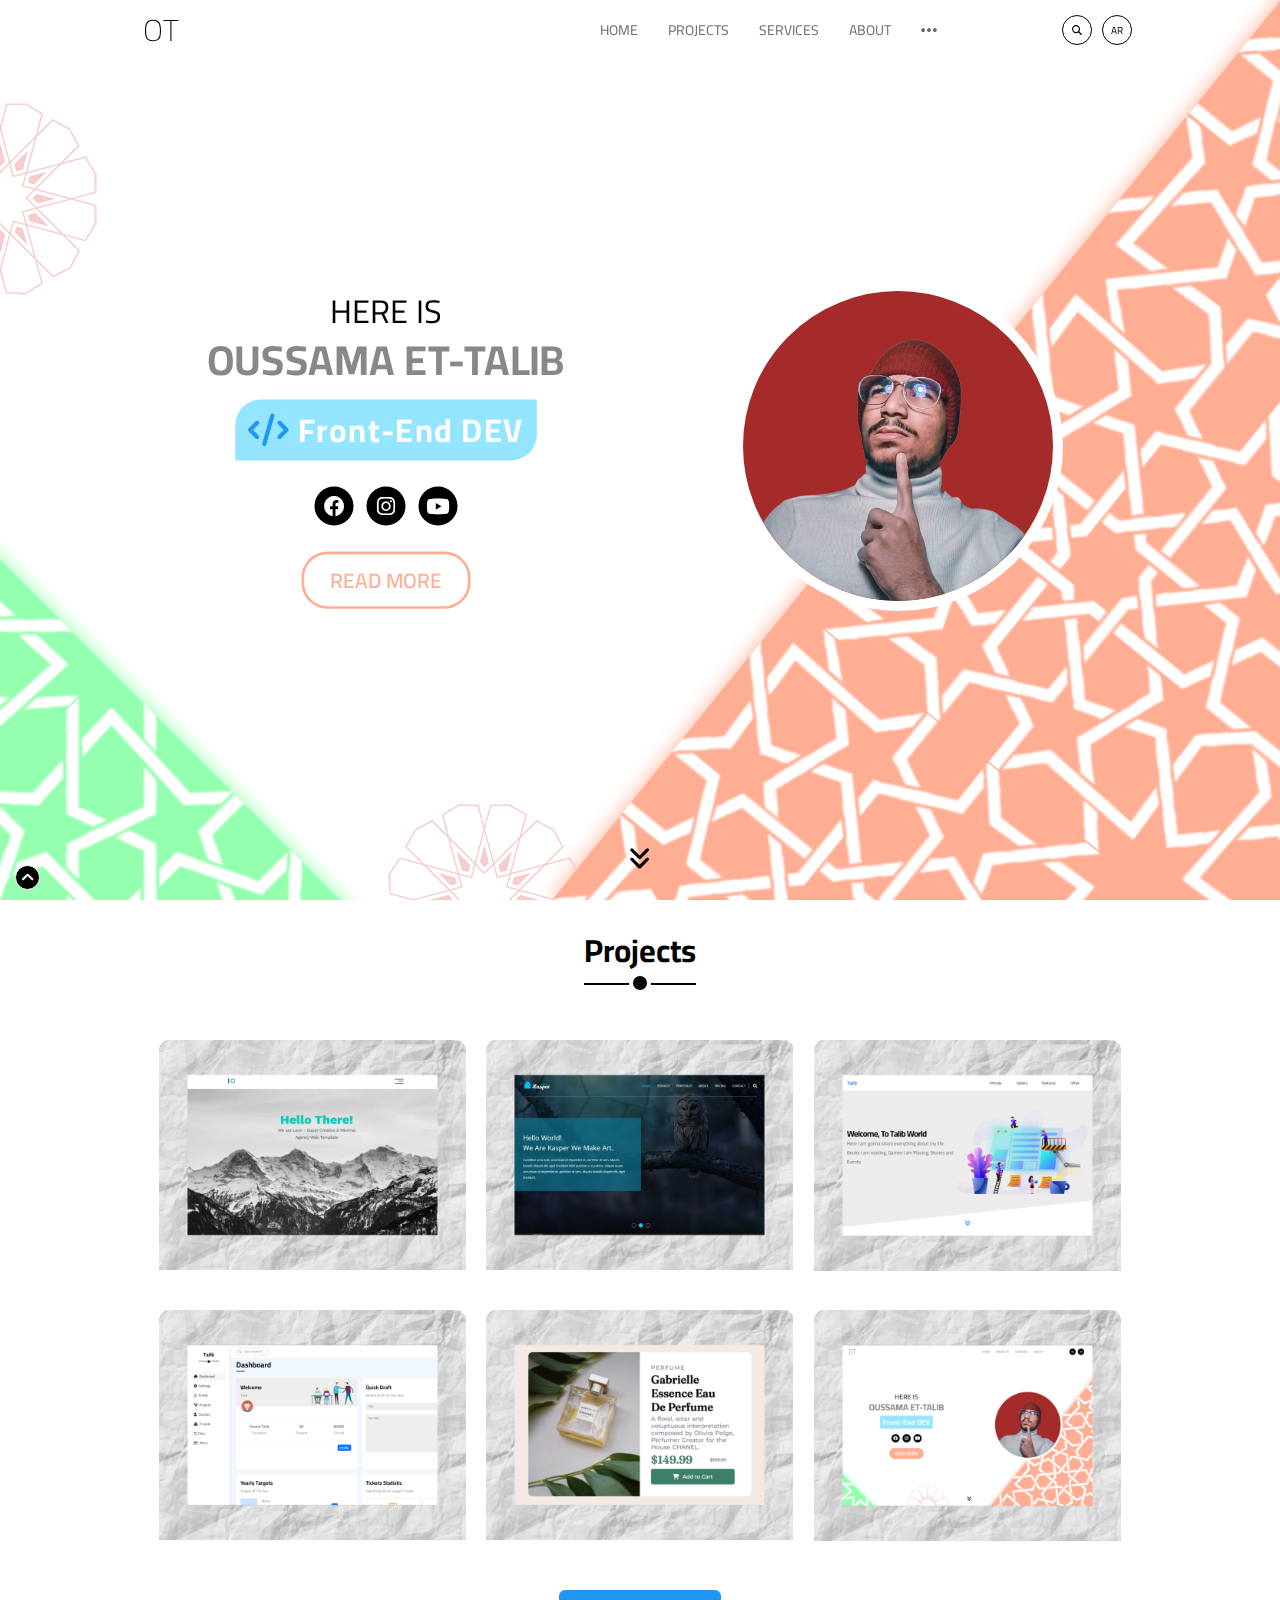
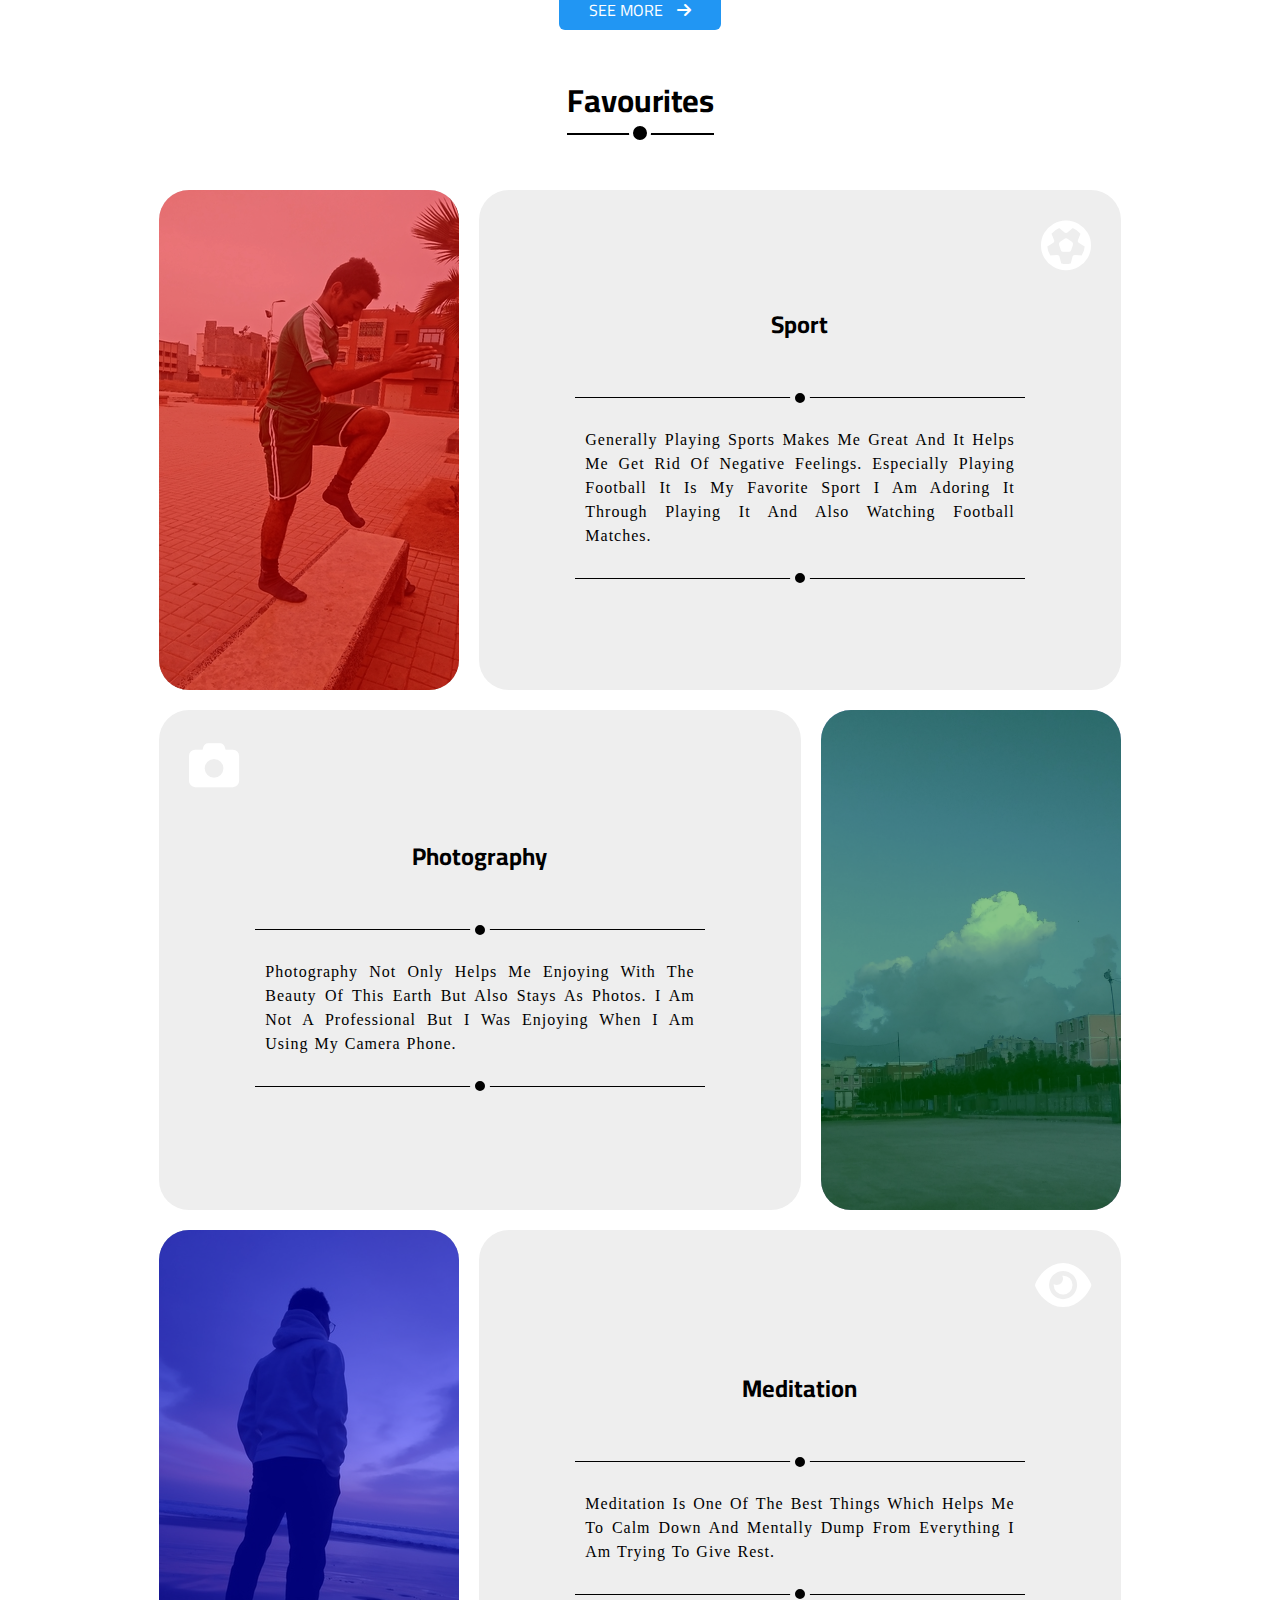
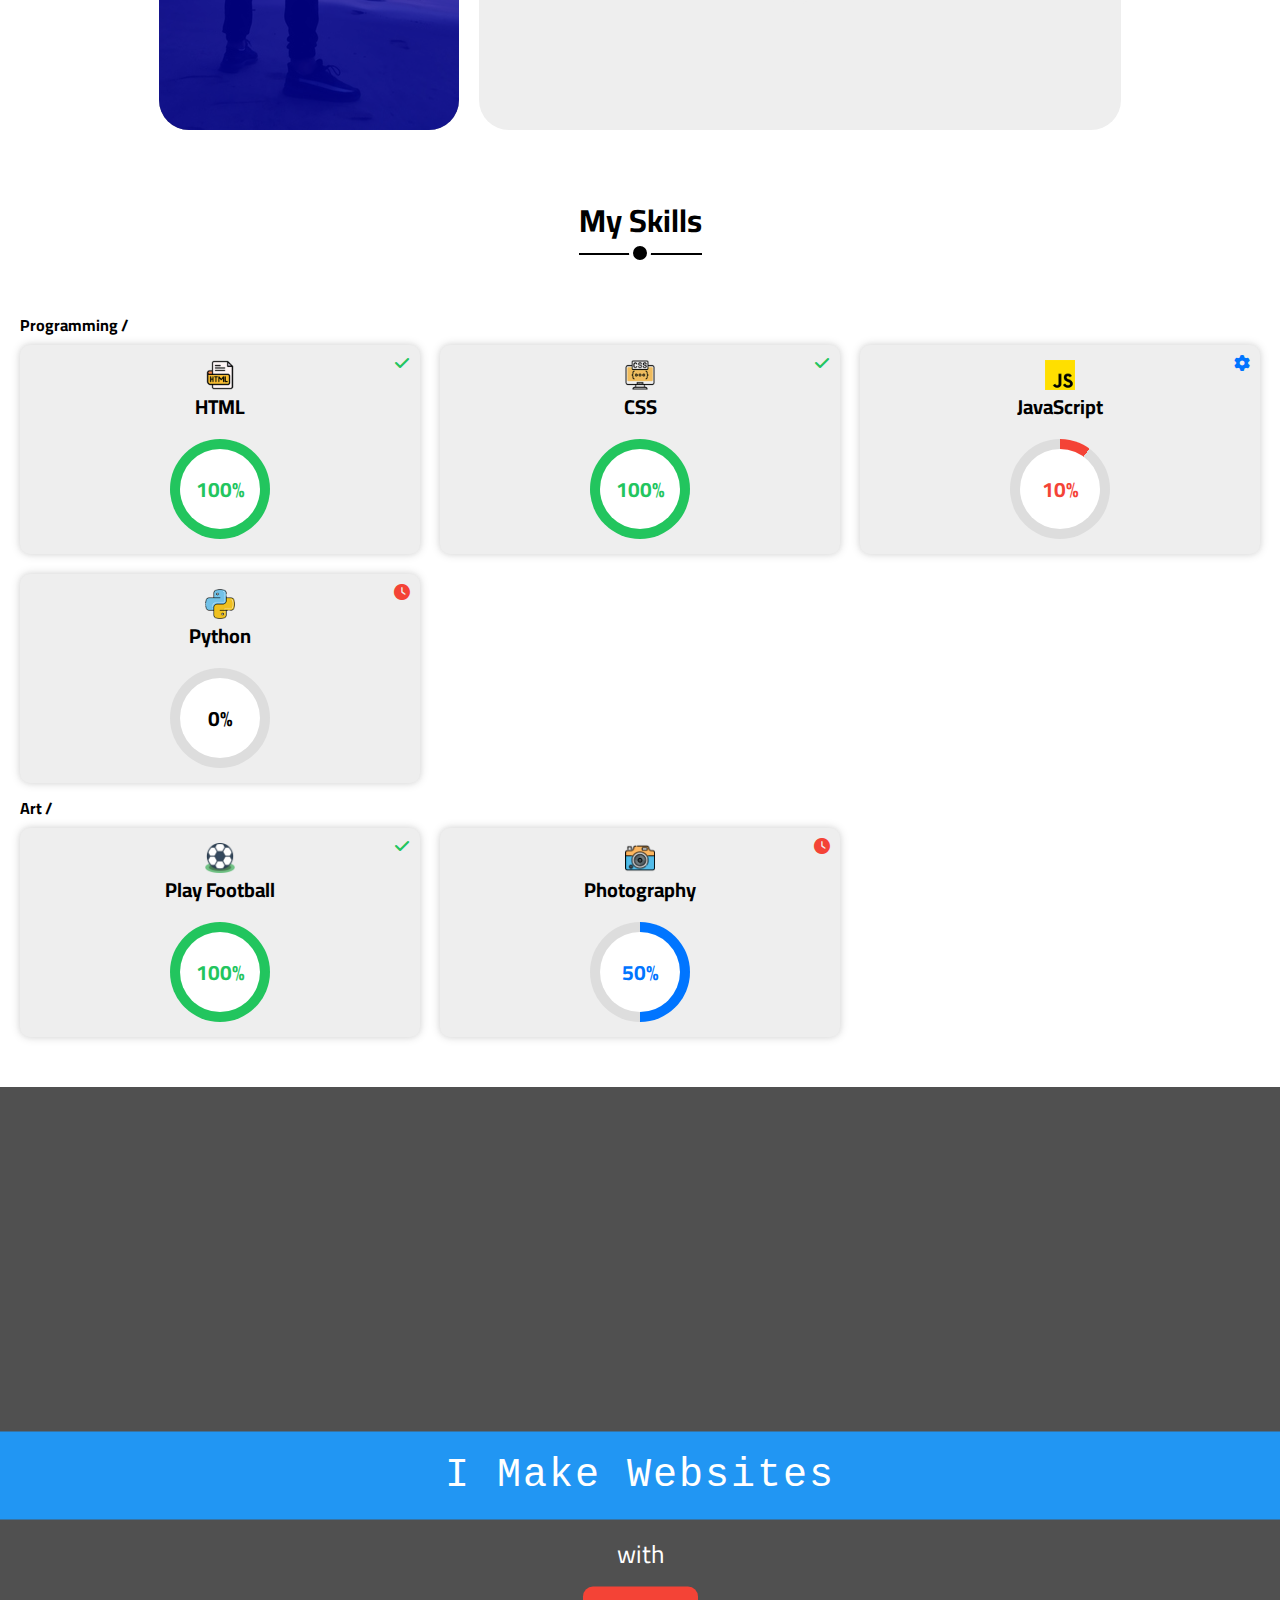
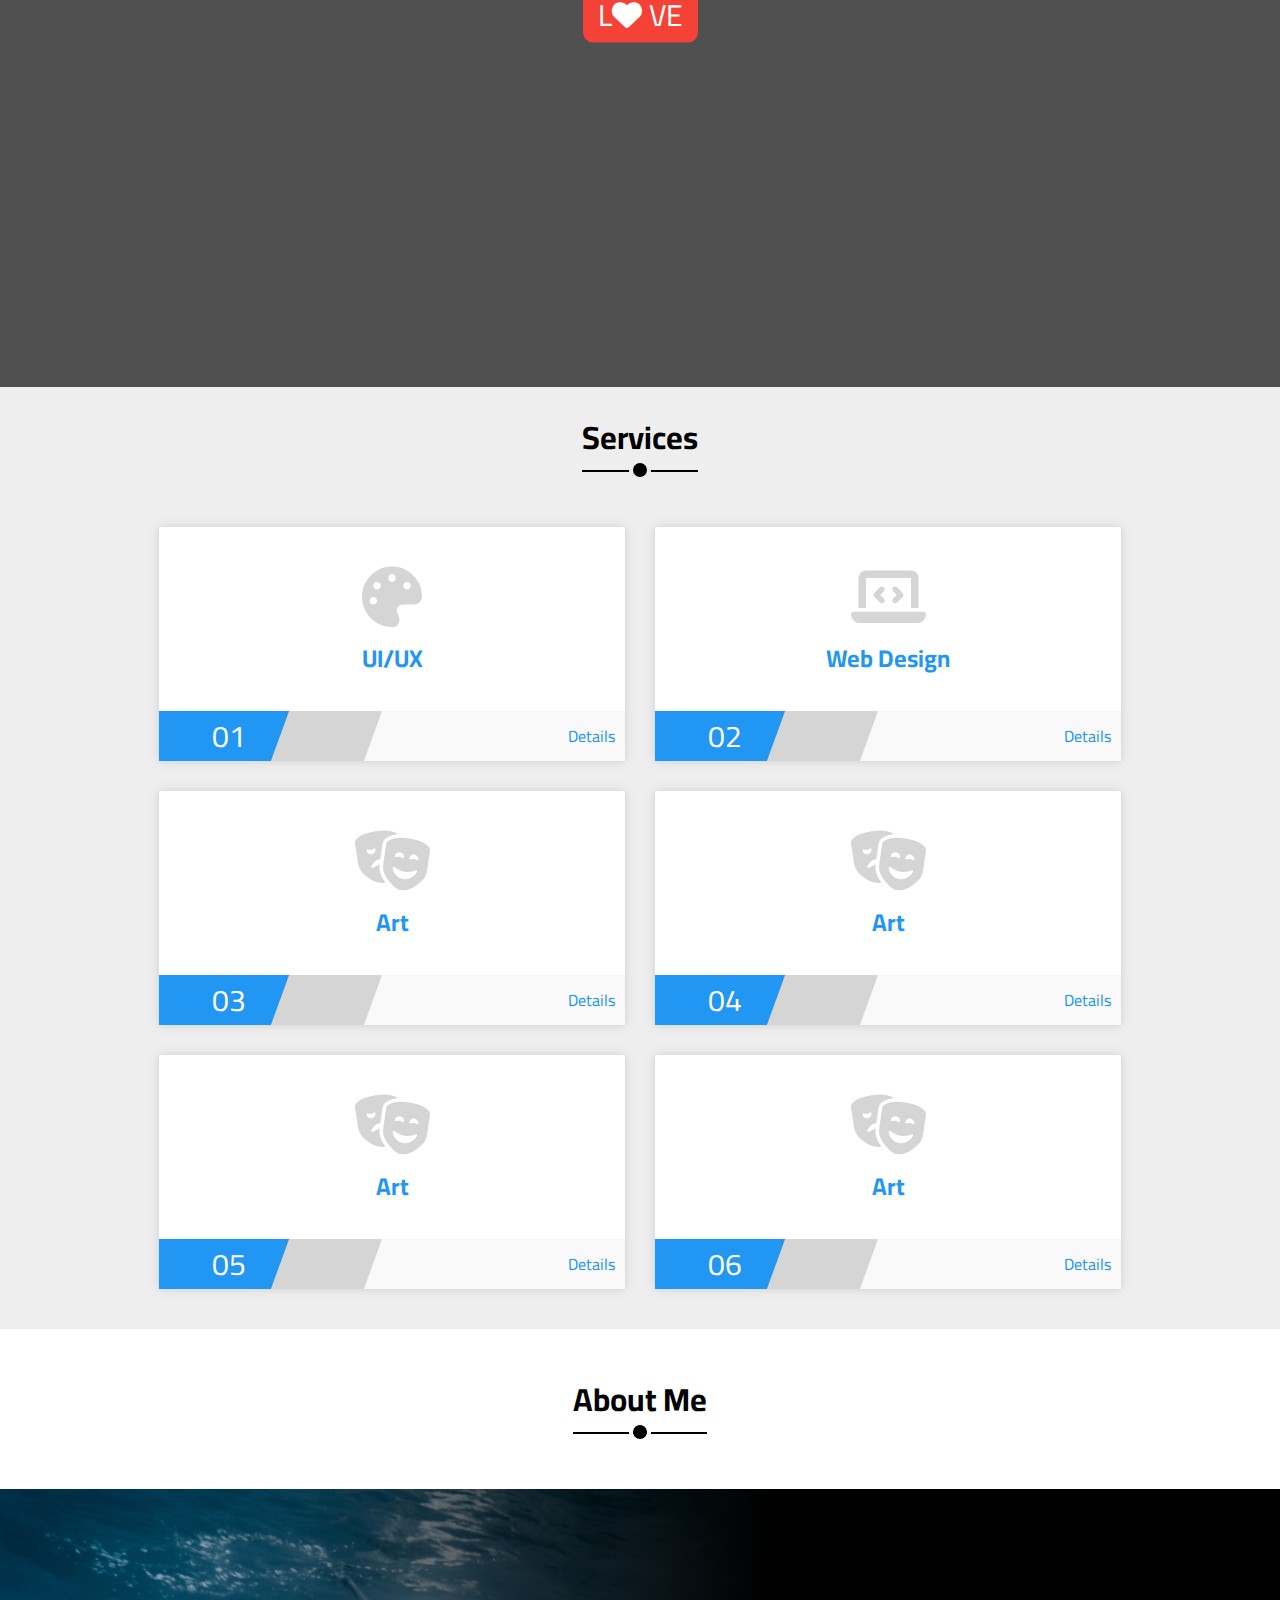
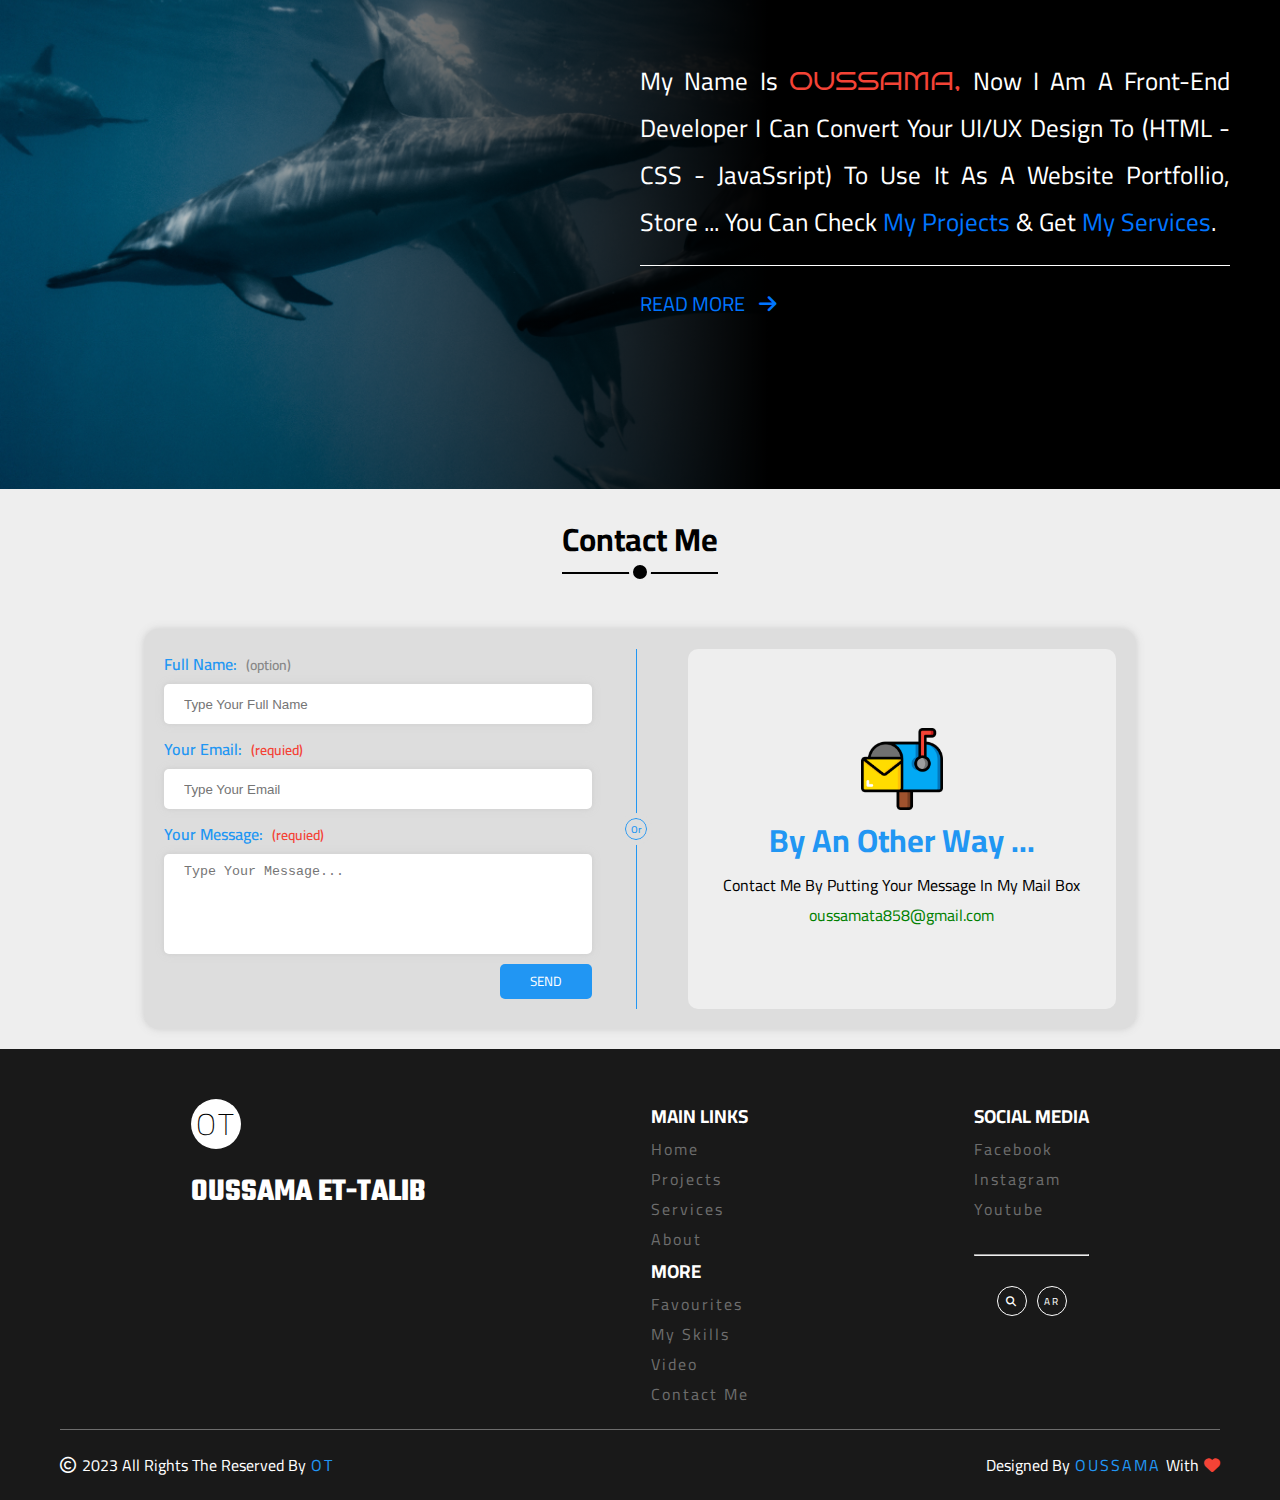
==== index.html @ 93a4e9db "Add files via upload" ====
<!DOCTYPE html>
<html lang="en"
    style="direction: ltr;">

<head>
    <meta charset="UTF-8">
    <meta http-equiv="X-UA-Compatible"
        content="IE=edge">
    <meta name="viewport"
        content="width=device-width, initial-scale=1.0">
    <meta name="description"
        content="OT Is The Official Personnal Website For OUSSAMA ET-TALIB On 
        The Web Which Have All Of Imformation About OUSSAMA, His Projects, 
        Services, Skills, And His life and bussiness Experience.">
    <link rel="shortcut icon"
        href="./IMGS/ot-favicon.png"
        type="image /x-icon">
    <!-- GOOGLE FONT -->
    <link rel="preconnect"
        href="https://fonts.googleapis.com">
    <link rel="preconnect"
        href="https://fonts.gstatic.com"
        crossorigin>
    <link
        href="https://fonts.googleapis.com/css2?family=Cairo:wght@200;300;400;500;600;700;800;900;1000&family=Open+Sans:ital,wght@0,300;0,400;0,500;0,600;0,700;0,800;1,300;1,400;1,500;1,600;1,700;1,800&display=swap"
        rel="stylesheet">
    <!-- FONT AWESOME -->
    <link rel="stylesheet"
        href="CSS/all.min.css">
    <!-- CSS FILES -->
    <link rel="stylesheet"
        href="CSS/style.css">
    <link rel="stylesheet"
        href="CSS/fw.css">
    <title>OT</title>
</head>

<body class="both eng">
    <form class="search-page">
        <i id="cancle-btn" class="fa-solid fa-xmark p-abs"></i>
        <input type="text" id="search-page" placeholder="Search...">
        <button>
            <i class="fa-solid fa-search"></i>
        </button>
    </form>
    <header class="p-abs">
        <div class="container flex-center p-rel"
            id="goup">
            <a class="logo"
                href="./index.html">ot</a>
            <nav class="flex-center">
                <div class="nav-icon flex-center">
                    <i class="fa-solid fa-navicon"></i>
                </div>
                <ul class="mainUl flex-center main-transition">
                    <li><a href="#">home</a></li>
                    <li><a href="#projects">projects</a></li>
                    <li><a href="#services">services</a></li>
                    <li><a href="#about">about</a></li>
                    <li><a class="mega-menu-parent"
                            href="#"><i class="fa-solid fa-ellipsis fs-18"></i></a>
                        <div class="mega-menu p-abs">
                            <!-- <h2 class="full-w txt-center text-capa">more links</h2> -->
                            <img src="./IMGS/mega-menu-img.png"
                                alt="mega-menu-img">
                            <ul class="mega-menu-links">
                                <div class="links-column">
                                    <li><a href="#favourites">
                                            <i class="fa-solid fa-star fs-18 mr-10"></i>
                                            favourites
                                        </a>
                                    </li>
                                    <li><a href="#skills">
                                            <i class="fa-solid fa-circle-check fs-18 mr-10"></i>
                                            my skills
                                        </a>
                                    </li>
                                    <li><a href="#video">
                                            <i class="fa-solid fa-video fs-18 mr-10"></i>
                                            video
                                        </a>
                                    </li>
                                    <li><a href="#contact">
                                            <i class="fa-solid fa-envelope fs-18 mr-10"></i>
                                            contact me
                                        </a>
                                    </li>
                                    <li><a href="#footer">
                                            <i class="fa-solid fa-circle-arrow-down fs-18 mr-10"></i>
                                            Footer
                                        </a>
                                    </li>
                                </div>
                                <!-- <div class="links-column">
                                    <li><a href="#favourites">
                                        <i class="fa-solid fa-star fs-18 mr-10"></i>
                                        favourites
                                    </a>
                                </li>
                                <li><a href="#favourites">
                                        <i class="fa-solid fa-star fs-18 mr-10"></i>
                                        favourites
                                    </a>
                                </li>
                                <li><a href="#favourites">
                                        <i class="fa-solid fa-star fs-18 mr-10"></i>
                                        favourites
                                    </a>
                                </li>
                                <li><a href="#favourites">
                                        <i class="fa-solid fa-star fs-18 mr-10"></i>
                                        favourites
                                    </a>
                                </li>
                                <li><a href="#favourites">
                                        <i class="fa-solid fa-star fs-18 mr-10"></i>
                                        favourites
                                    </a>
                                </li>
                                </div> -->
                            </ul>
                        </div>
                    </li>
                </ul>
            </nav>
            <div class="header-btns p-abs d-flex">
                <a class="search-bar flex-center fs-10 br-circle"
                    title="Go to search bar">
                    <div class="i fa-solid fa-search"></div>
                </a>
                <a class="lang-change flex-center fs-10 br-circle"
                    href="./index-ar.html"
                    title="Translate To Arabic">ar</a>
            </div>
        </div>
    </header>
    <div class="landing-page">
        <img class="landing-bg1 p-abs"
            src="./IMGS/moroccan shape.png"
            alt="">
        <img class="landing-bg2 p-abs"
            src="./IMGS/moroccan shape.png"
            alt="">
        <img class="landing-bg3 p-abs"
            src="./IMGS/moroccan shape.png"
            alt="">
        <div class="simple-info flex-center">
            <div class="simple-intro txt-center">
                <div class="name mb-10">
                    <span>here is</span>
                    <h1>oussama et-talib</h1>
                </div>
                <div class="domain mb-20 fw-700">
                    <i class="fa-solid fa-code main-c"></i>
                    front-end DEV
                </div>
                <div class="social-links mb-20">
                    <a href="https://www.facebook.com/profile.php?id=100010035220125"
                        target="_blank">
                        <i class="fa-brands fa-facebook"></i>
                    </a>
                    <a href="https://www.instagram.com/oussama_talib.8/"
                        target="_blank">
                        <i class="fa-brands fa-instagram"></i>
                    </a>
                    <a href="https://www.youtube.com/@game.over8"
                        target="_blank">
                        <i class="fa-brands fa-youtube"></i>
                    </a>
                </div>
                <a class="more"
                    href="aboutMe.html"
                    title="Click This To Know More About OUSSAMA ">read more</a>
            </div>
            <div class="simple-img ">
                <img class="me"
                    src="./IMGS/me2.png"
                    alt="">
            </div>
        </div>
        <a href="#projects"
            class="menu-angles"
            title="Down">
            <i class="fa-solid fa-angles-down p-abs"></i>
        </a>

    </div>
    <main class="p-rel bg-white">
        <section class="projects p-20"
            id="projects">
            <div class="container">
                <h1 class="sec-title">projects</h1>
                <div class="projects-holder">
                    <div class="project"
                        style="background-image: url(./IMGS/leon-pre.png);">
                        <div class="project-title p-abs c-white ">
                            <h1>project one</h1>
                            <h2>leon</h2>
                        </div>
                        <div class="project-btns">
                            <a class="info btn-shape bg-green"
                                href="">info</a>
                            <a class="preview btn-shape bg-blue"
                                href="https://easy-c.github.io/Template-01-leon/"
                                target="_blank">preview</a>
                        </div>
                    </div>
                    <div class="project"
                        style="background-image: url(./IMGS/kasper-pre.png);">
                        <div class="project-title p-abs c-white">
                            <h1>project two</h1>
                            <h2>kasper</h2>
                        </div>
                        <div class="project-btns">
                            <a class="info btn-shape bg-green"
                                href="">info</a>
                            <a class="preview btn-shape bg-blue"
                                href="https://easy-c.github.io/Template-02-Kaspr/"
                                target="_blank">preview</a>
                        </div>
                    </div>
                    <div class="project "
                        style="background-image: url(./IMGS/talib-pre.png);">
                        <div class="project-title p-abs c-white">
                            <h1>project three</h1>
                            <h2>talib</h2>
                        </div>
                        <div class="project-btns">
                            <a class="info btn-shape bg-green"
                                href="">info</a>
                            <a class="preview btn-shape bg-blue"
                                href="https://easy-c.github.io/Template-03-Elzero/"
                                target="_blank">preview</a>
                        </div>
                    </div>
                    <div class="project "
                        style="background-image: url(./IMGS/dash-pre.png);">
                        <div class="project-title p-abs c-white">
                            <h1>project four</h1>
                            <h2>dashboard</h2>
                        </div>
                        <div class="project-btns">
                            <a class="info btn-shape bg-green"
                                href="">info</a>
                            <a class="preview btn-shape bg-blue"
                                href="https://easy-c.github.io/Template-04-Dashboard/"
                                target="_blank">preview</a>
                        </div>
                    </div>
                    <div class="project "
                        style="background-image: url(./IMGS/product-pre.png);">
                        <div class="project-title p-abs c-white">
                            <h1>project five</h1>
                            <h2>product preview</h2>
                        </div>
                        <div class="project-btns">
                            <a class="info btn-shape bg-green"
                                href="">info</a>
                            <a class="preview btn-shape bg-blue"
                                href="https://easy-c.github.io/Product-Preview-Challenge/"
                                target="_blank">preview</a>
                        </div>
                    </div>
                    <div class="project"
                        style="background-image: url(./IMGS/ot-pre.png);">
                        <div class="project-title p-abs c-white">
                            <h1>project six</h1>
                            <h2>ot</h2>
                        </div>
                        <div class="project-btns">
                            <a class="info btn-shape bg-green"
                                href="">info</a>
                            <a class="preview btn-shape bg-blue"
                                href="https://easy-c.github.io/OT/"
                                target="_blank">preview</a>
                        </div>
                    </div>
                </div>
                <a class="projects-more-btn btn-shape w-fit mr-auto ml-auto d-block "
                    href="project-page.html"
                    title="Click This To See More Projects">see
                    more
                    <i class="fa-solid fa-arrow-right ml-10"></i>
                </a>
            </div>
        </section>
        <section class="hobbies p-20"
            id="favourites">
            <div class="container">
                <h1 class="sec-title">favourites</h1>
                <div class="hobbies-holder">
                    <div class="hobby sport">
                        <div class="img-holder">
                            <img src="./IMGS/me-doing-sport.jpg"
                                alt="">
                        </div>
                        <div class="text">
                            <i class="fa-solid fa-soccer-ball p-abs"></i>
                            <div class="holder">
                                <h2>sport</h2>
                                <p>generally playing sports makes me great and it helps me get rid of negative feelings.
                                    especially playing football it is my favorite sport I am adoring it through playing
                                    it and also watching football matches.</p>
                            </div>
                        </div>
                    </div>
                    <div class="hobby photography">
                        <div class="img-holder">
                            <img src="./IMGS/photo-clouds-300-500.png"
                                alt="">
                        </div>
                        <div class="text">
                            <i class="fa-solid fa-camera-alt p-abs"></i>
                            <div class="holder">
                                <h2>photography</h2>
                                <p>photography not only helps me enjoying with the beauty of this earth but also stays
                                    as photos. I am not a professional but I was enjoying when I am using my camera
                                    phone.</p>
                            </div>
                        </div>
                    </div>
                    <div class="hobby meditation">
                        <div class="img-holder">
                            <img src="./IMGS/my-pic-3.jpg"
                                alt="">
                        </div>
                        <div class="text">
                            <i class="fa-solid fa-eye p-abs"></i>
                            <div class="holder">
                                <h2>meditation</h2>
                                <p>meditation is one of the best things which helps me to calm down and mentally dump
                                    from everything I am trying to give rest.</p>
                            </div>
                        </div>
                    </div>
                </div>
            </div>
        </section>
        <section class="skills p-20"
            id="skills">
            <h1 class="sec-title">my skills</h1>
            <label for="programming">programming /</label>
            <div class="cards programming"
                id="programming">
                <div class="card">
                    <i class="fa-solid fa-check  p-abs c-green"></i>
                    <h2 class="w-fit ml-auto mr-auto">
                        <!-- <i class="fa-brands fa-html5 c-orange"></i> -->
                        <img src="./IMGS/html.png"
                            alt="">
                        <br> HTML
                    </h2>
                    <div class="circular-bar html-progress flex-center">
                        <span class="flex-center">100%</span>
                    </div>

                </div>
                <div class="card">
                    <i class="fa-solid fa-check  p-abs c-green"></i>
                    <h2 class="w-fit ml-auto mr-auto">
                        <!-- <i class="fa-brands fa-css3 c-blue"></i> -->
                        <img src="./IMGS/css.png"
                            alt="">
                        <br> CSS
                    </h2>
                    <div class="circular-bar css-progress flex-center">
                        <span class="flex-center">100%</span>
                    </div>

                </div>
                <div class="card">
                    <i class="fa-solid fa-gear fa-spin p-abs c-blue"></i>
                    <h2 class="w-fit ml-auto mr-auto">
                        <!-- <i class="fa-brands fa-square-js"></i>  -->
                        <img src="./IMGS/javascript.png"
                            alt="">
                        <br> JavaScript
                    </h2>
                    <div class="circular-bar js-progress flex-center">
                        <span class="flex-center">10%</span>
                    </div>

                </div>
                <div class="card">
                    <i class="fa-solid fa-clock p-abs c-red"></i>
                    <h2 class="w-fit ml-auto mr-auto txt-center">
                        <!-- <i class="fa-brands fa-python"></i> -->
                        <img src="./IMGS/python.png"
                            alt="">
                        <br> Python
                    </h2>
                    <div class="circular-bar python-progress flex-center">
                        <span class="flex-center">0%</span>
                    </div>

                </div>
            </div>
            <label for="art">art /</label>
            <div class="cards art"
                id="art">
                <div class="card">
                    <i class="fa-solid fa-check  p-abs c-green"></i>
                    <h2 class="w-fit ml-auto mr-auto">
                        <!-- <i class="fa-regular fa-futbol"></i> -->
                        <img src="./IMGS/football.png"
                            alt="">
                        <br>
                        Play Football
                    </h2>
                    <div class="circular-bar football-progress flex-center">
                        <span class="flex-center">100%</span>
                    </div>
                </div>
                <div class="card">
                    <i class="fa-solid fa-clock  p-abs c-red"></i>
                    <h2 class="w-fit ml-auto mr-auto">
                        <!-- <i class="fa-solid fa-camera"></i> -->
                        <img src="./IMGS/photography.png"
                            alt="">
                        <br>
                        Photography
                    </h2>
                    <div class="circular-bar photography-progress flex-center">
                        <span class="flex-center">50%</span>
                    </div>
                </div>
            </div>
        </section>
        <section class="video p-rel mt-20"
            id="video">
            <video autoplay
                muted
                loop
                x2>
                <source src="./VIDS/awesome-video.mp4"
                    type="video/mp4">
            </video>
            <div class="content p-abs">
                <p>i make websites </p>
                <span class="fs-25 d-block mb-10 mt-10">with</span>
                <span class="fs-30">
                    l<i class="fa-solid fa-heart"></i>
                    ve</span>
            </div>
        </section>
        <section class="services p-20 bg-eee"
            id="services">
            <h1 class="sec-title">services</h1>
            <div class="container">
                <div class="services-holder mb-20 ">
                    <div class="service-wedget bg-white">
                        <div class="m-40">
                            <i class="fa-solid fa-palette"></i>
                            <h2>UI/UX</h2>
                        </div>
                        <a class="ser-details"
                            href="">Details</a>
                    </div>
                    <div class="service-wedget bg-white">
                        <div class="m-40">
                            <i class="fa-solid fa-laptop-code"></i>
                            <h2>web design</h2>
                        </div>
                        <a class="ser-details"
                            href="">Details</a>
                    </div>
                    <div class="service-wedget bg-white">
                        <div class="m-40">
                            <i class="fa-solid fa-masks-theater"></i>
                            <h2>art</h2>
                        </div>
                        <a class="ser-details"
                            href="">Details</a>
                    </div>
                    <div class="service-wedget bg-white">
                        <div class="m-40">
                            <i class="fa-solid fa-masks-theater"></i>
                            <h2>art</h2>
                        </div>
                        <a class="ser-details"
                            href="">Details</a>
                    </div>
                    <div class="service-wedget bg-white">
                        <div class="m-40">
                            <i class="fa-solid fa-masks-theater"></i>
                            <h2>art</h2>
                        </div>
                        <a class="ser-details"
                            href="">Details</a>
                    </div>
                    <div class="service-wedget bg-white">
                        <div class="m-40">
                            <i class="fa-solid fa-masks-theater"></i>
                            <h2>art</h2>
                        </div>
                        <a class="ser-details"
                            href="">Details</a>
                    </div>
                </div>
            </div>
        </section>
        <section class="about pt-20 pt-40"
            id="about">
            <h1 class="sec-title">about me</h1>
            <div class="about-bg">
                <div class="content">
                    <!-- <img src="./IMGS/about-information.png" class="w-10 ml-auto mr-auto d-block"> -->
                    <p class="mb-10">
                        My name is <span class="c-red ff-BrunoAceSC">OUSSAMA,</span> Now I am a Front-End
                        Developer
                        I can convert your UI/UX design to (HTML - CSS - JavaSsript) to use it as a website
                        Portfollio, store ... You can check <a class="c-blue"
                            href="#projects">My projects</a>
                        & get <a class="c-blue"
                            href="#services">My services</a>.
                    </p>
                    <br>
                    <a class="about-btn c-blue"
                        href="./about-page">
                        read more
                        <i class="fa-solid fa-arrow-right ml-10"></i>
                    </a>
                </div>
            </div>
        </section>
        <section class="contact p-20 bg-eee"
            id="contact">
            <h1 class="sec-title">contact me</h1>
            <div class="container bg-ddd p-20">
                <form class="contact-area "
                    id="contact-area"
                    action="">
                    <label for="contact-area">Full Name: <span class="c-888 fs-14 ml-5">(option)</span> </label>
                    <input type="text"
                        placeholder="Type Your Full Name">
                    <label for="contact-area">Your Email: <span class="c-red fs-14 ml-5">(requied)</span></label>
                    <input type="email"
                        placeholder="Type Your Email">
                    <label for="contact-area">Your Message: <span class="c-red fs-14 ml-5">(requied)</span></label>
                    <textarea name="contact-area"
                        placeholder="Type Your Message..."></textarea>
                    <button>send</button>
                </form>
                <div class="orContact bg-eee w-40 p-10 text-capa">
                    <img class="w-20"
                        src="./IMGS/mail-box.png"
                        alt="">
                    <h1>by an other way ...</h1>
                    <p>Contact me by putting your message in my mail box </p>
                    <a class="contactMail text-lower"
                        href="https://bit.ly/44FgIKK"
                        target="_blank">oussamata858@gmail.com</a>
                </div>
            </div>
        </section>
        <a href="#goup"
            class="goUp">
            <i class="fa-solid fa-angle-up mr-10"></i>
            <span>go to top</span>
        </a>
    </main>
    <footer class="p-rel"
        id="footer">
        <div class="container">
            <div class="footer-start">
                <a class="logo flex-center"
                    href="./index.html">ot</a>
                <h1 class="ff-Teko">oussama et-talib</h1>
            </div>
            <div class="footer-links">
                <div class="main-links">
                    <h3 class="footer-items-title">main links</h3>
                    <a href="#">home</a>
                    <a href="#projects">projects</a>
                    <a href="#services">services</a>
                    <a href="#about">about</a>
                </div>
                <div class="more-links">
                    <h3 class="footer-items-title">more</h3>
                    <a href="#favourites">favourites</a>
                    <a href="#skills">my skills</a>
                    <a href="#video">video</a>
                    <a href="#contact">contact me</a>
                </div>
            </div>
            <div class="footer-media">
                <div class="footer-media-links">
                    <h3 class="footer-items-title">social media</h3>
                    <a href="https://www.facebook.com/profile.php?id=100010035220125"
                        target="_blank">facebook</a>
                    <a href="https://www.instagram.com/oussama_talib.8/"
                        target="_blank">instagram</a>
                    <a href="https://www.youtube.com/@game.over8"
                        target="_blank">youtube</a>
                </div>
                <br>
                <hr>
                <br>
                <div class="footer-btns flex-center">
                    <a class="search-bar flex-center fs-10 br-circle"
                        title="Go to search bar">
                        <div class="i fa-solid fa-search"></div>
                    </a>
                    <a class="lang-change flex-center fs-10 br-circle"
                        href="./index-ar.html"
                        title="Translate To Arabic">ar</a>
                </div>
            </div>
        </div>
        <div class="copyright flex-between">
            <p class="c-white text-capa flex-center"> <i class="fa-regular fa-copyright mr-5"></i> 2023 all rights the
                reserved by <a class="main-c text-upper w-fit ml-5 mr-5"
                    href="#">OT</a></p>
            <p class="flex-center c-white text-capa">designed by <a class="main-c text-upper w-fit ml-5 mr-5"
                    href="https://www.instagram.com/oussama_talib.8/"
                    target="_blank">oussama</a> with <i class="fa-solid fa-heart ml-5 c-red"></i></p>
        </div>
    </footer>
    <script src="./master.js"></script>
</body>

</html>
---- CSS/style.css ----
/* variables */
:root {
  --main-color: #2196f3;
  --main-alt-color: #01070c;
  --color-first-blue: #94e5ff;
  --secondly1-color: #94ffae;
  --secondly1-a-color: #94ffafa1;
  --secondly2-color: #ffae94;
  --secondly2-alt-color: #fa9978;
  --secondly2-a-color: #ffaf94a8;
  --secondly3-color: #ff94e5;
  --p-color: #888;
  --eee-color: #eee;
  --ccc-color: #ccc;
  /* BOX SHADOW */
  --main-box-shadow: 0 0 10px #d5d5d5, 0 0 5px rgba(0, 0, 0, 0.07);
}

/* global rules */
* {
  box-sizing: border-box;
  margin: 0;
  padding: 0;
}

html {
  scroll-behavior: smooth;
}

a {
  text-decoration: none;
}

ul {
  list-style: none;
}

input,
textarea {
  outline: none;
  border: none;
  resize: none;
}

::-webkit-scrollbar {
  width: 5px;
}
::-webkit-scrollbar-track {
  background-color: white;
}
::-webkit-scrollbar-thumb {
  background-color: var(--main-color);
  transition: 0.3s ease;
  -webkit-transition: 0.3s ease;
  -moz-transition: 0.3s ease;
  -ms-transition: 0.3s ease;
  -o-transition: 0.3s ease;
}
::-webkit-scrollbar-thumb:hover {
  background-color: var(--main-alt-color);
}

/* component */

body {
  font-family: "Cairo", sans-serif;
}

.container {
  margin-left: auto;
  margin-right: auto;
  padding-left: 15px;
  padding-right: 15px;
}
@media (min-width: 768px) {
  .container {
    width: 80%;
    margin-left: auto;
    margin-right: auto;
    padding-left: 15px;
    padding-right: 15px;
  }
}

/* body (both) */
/* header */
body.both header {
  z-index: 100;
  width: 100%;
  left: 50%;
  transform: translateX(-50%);
  -webkit-transform: translateX(-50%);
  -moz-transform: translateX(-50%);
  -ms-transform: translateX(-50%);
  -o-transform: translateX(-50%);
}
@media (max-width: 767px) {
  body.both header {
    width: 100%;
  }
}
body.both header .container {
  height: 60px;
}
a.logo {
  font-weight: 100;
  color: black;
  text-transform: uppercase;
  font-size: 30px;
}
body.both header .container nav .nav-icon {
  height: 100px;
  width: 50px;
  justify-content: flex-end;
}
@media (min-width: 768px) {
  body.both header .container nav .nav-icon {
    display: none;
  }
}
@media (max-width: 767px) {
  body.both header .container nav ul.mainUl {
    display: none;
  }
}
@media (max-width: 767px) {
  body.both header .container nav .nav-icon:hover + ul.mainUl {
    display: block;
  }
}
@media (max-width: 767px) {
  body.both header .container nav ul.mainUl:hover {
    display: block;
  }
}

body.both header .container nav ul.mainUl a {
  color: #6d6d6d;
  text-transform: uppercase;
  font-size: 14px;
  display: flex;
  align-items: center;
  transition: 0.3s;
  -webkit-transition: 0.3s;
  -moz-transition: 0.3s;
  -ms-transition: 0.3s;
  -o-transition: 0.3s;
}
@media (min-width: 768px) {
  body.both header .container nav ul.mainUl a {
    height: 60px;
  }
}
body.both header .container nav ul.mainUl a:hover {
  color: #000000;
}
@media (max-width: 767px) {
  body.both header .container nav ul.mainUl {
    flex-direction: column;
    position: absolute;
    top: 100%;
    left: 0;
    background: #eee;
    width: 100%;
  }
  body.both header .container nav ul.mainUl li {
    width: 100%;
    border-bottom: 1px solid #ccc;
  }
  body.both header .container nav ul.mainUl a {
    padding: 10px;
    width: 100%;
    display: block;
    text-align: center;
  }
  body.both header .container nav ul.mainUl a > i {
    display: block;
  }
}

body.both header .container .mega-menu {
  display: flex;
  justify-content: space-between;
  background-color: #eee;
  border-bottom: none;
  height: 0;
  padding: 0 20px;
  width: 100%;
  overflow: hidden;
  left: 0;
  top: 100%;
  transition: 0.6s;
  -webkit-transition: 0.6s;
  -moz-transition: 0.6s;
  -ms-transition: 0.6s;
  -o-transition: 0.6s;
  border-radius: 30px;
  -webkit-border-radius: 30px;
  -moz-border-radius: 30px;
  -ms-border-radius: 30px;
  -o-border-radius: 30px;
}
@media (max-width: 768px) {
  body.both header .container .mega-menu {
    border-top-left-radius: 0;
    border-top-right-radius: 0;
    max-height: 300px;
    width: 90%;
    left: 50%;
    transform: translateX(-50%);
    -webkit-transform: translateX(-50%);
    -moz-transform: translateX(-50%);
    -ms-transform: translateX(-50%);
    -o-transform: translateX(-50%);
  }
}
body.both header .container li:hover .mega-menu {
  border-bottom: 2px solid #2196f3;
  height: 370px;
  padding: 20px;
}
@media (max-width: 768px) {
  body.both header .container li:hover .mega-menu {
    min-height: 370px;
    padding: 5px 20px;
  }
}
body.both header .container .mega-menu img {
  display: none;
  max-width: 450px;
  margin: auto;
}
@media (min-width: 992px) {
  body.both header .container .mega-menu img {
    display: block;
  }
}
body.both header .container .mega-menu ul.mega-menu-links {
  flex-basis: 50%;
  display: flex;
  gap: 10px;
}
@media (max-width: 992px) {
  body.both header .container .mega-menu ul.mega-menu-links {
    flex-basis: 100%;
  }
}
body.both header .container .mega-menu ul.mega-menu-links .links-column {
  width: 100%;
}
body.both header .container .mega-menu ul.mega-menu-links li {
  margin-bottom: 5px;
}
body.both header .container .mega-menu ul.mega-menu-links li a {
  color: #888;
  background-color: #8888883f;
  border-radius: 10px;
  width: 100%;
  padding: 20px 10px;
  margin-left: 0;
  margin-right: 0;
  transition: 0.6s;
  -webkit-transition: 0.6s;
  -moz-transition: 0.6s;
  -ms-transition: 0.6s;
  -o-transition: 0.6s;
  border-bottom: 2px solid #888;
  font-weight: 600;
  text-transform: capitalize;
  -webkit-border-radius: 10px;
  -moz-border-radius: 10px;
  -ms-border-radius: 10px;
  -o-border-radius: 10px;
}
@media (max-width: 768px) {
  body.both header .container .mega-menu ul.mega-menu-links li a {
    padding: 8px 0px;
    border-bottom-width: 1px;
  }
}
body.both header .container .mega-menu ul.mega-menu-links li a:hover {
  background-color: #2195f352;
  color: #2196f3;
  border-bottom-color: #2196f3;
}

a.lang-change,
a.search-bar {
  width: 30px;
  height: 30px;
  color: #000000;
  border: 1px solid black;
  text-transform: uppercase;
  transition: 0.3s;
  -webkit-transition: 0.3s;
  -moz-transition: 0.3s;
  -ms-transition: 0.3s;
  -o-transition: 0.3s;
  cursor: pointer;
}
a.lang-change {
  margin-left: 10px;
}
a.lang-change:hover,
a.search-bar:hover {
  color: white;
  background-color: #000000;
}

.search-page {
  display: none;
  justify-content: center;
  align-items: center;
  position: fixed;
  left: 0;
  top: 0;
  width: 100%;
  height: 100vh;
  background-color: rgba(0, 0, 0, 0.781);
  z-index: 9999999;
}
.search-page i#cancle-btn {
  color: white;
  left: 30px;
  top: 30px;
  font-size: 40px;
  transition: .3s ease;
  -webkit-transition: .3s ease;
  -moz-transition: .3s ease;
  -ms-transition: .3s ease;
  -o-transition: .3s ease;
  cursor: pointer;
}
.search-page i#cancle-btn:hover {
  color: #f44336;
}
/* header */
/* landing */
body.both .landing-page {
  position: sticky;
  top: 0;
  width: 100%;
  height: 100vh;
  overflow: hidden;
}
@media (min-width: 768px) {
  body.both .landing-page::before,
  body.both .landing-page::after {
    content: "";
    position: absolute;
    width: 100%;
    height: 100%;
    z-index: -1;
    background-image: url(../IMGS/moroccan\ pattern\ 1.png);
    background-size: contain;
  }
  body.both .landing-page::before {
    background-color: var(--secondly1-color);
    left: -52%;
    top: 80%;
    transform: rotate(-135deg);
    -webkit-transform: rotate(-135deg);
    -moz-transform: rotate(-135deg);
    -ms-transform: rotate(-135deg);
    -o-transform: rotate(-135deg);
    box-shadow: 0 0 20px var(--secondly1-color);
  }
  body.both .landing-page::after {
    background-color: var(--secondly2-color);
    left: 52%;
    top: 26%;
    transform: rotate(129deg);
    box-shadow: 0 0 20px var(--secondly2-color);
  }
}
body.both .landing-page .landing-bg1 {
  left: -100px;
  top: 100px;
}
body.both .landing-page .landing-bg2 {
  left: 30%;
  bottom: -100px;
}
body.both .landing-page .landing-bg3 {
  right: -100px;
  bottom: 100px;
}
@media (min-width: 768px) {
  body.both .landing-page .landing-bg1,
  body.both .landing-page .landing-bg2,
  body.both .landing-page .landing-bg3 {
    z-index: -2;
  }
}
body.both .landing-page .simple-info {
  height: 100vh;
  width: 80%;
  margin: auto;
  justify-content: space-around;
}
@media (max-width: 768px) {
  body.both .landing-page .simple-info {
    justify-content: center;
  }
}
@media (max-width: 991px) {
  body.both .landing-page .simple-info {
    width: 100%;
  }
}
@media (min-width: 767px) {
  body.both .landing-page .simple-info .simple-intro {
    transform: scale(1.3);
    margin: 0 30px;
  }
}
@media (max-width: 768px) {
  body.both .landing-page .simple-info .simple-intro {
    background-color: #f3f3f3ba;
    padding: 20px;
    border-radius: 40px;
    -webkit-border-radius: 40px;
    -moz-border-radius: 40px;
    -ms-border-radius: 40px;
    -o-border-radius: 40px;
    z-index: 1;
    min-width: 280px;
    width: 50%;
    margin: 0 20px;
  }
}
body.both .landing-page .simple-info .simple-intro .name {
  line-height: 1.3;
  text-transform: uppercase;
}
body.both .landing-page .simple-info .simple-intro .name span {
  font-size: 25px;
}
body.both .landing-page .simple-info .simple-intro .name h1 {
  color: var(--p-color);
}
@media (max-width: 630px) {
  body.both .landing-page .simple-info .simple-intro .name h1 {
    font-size: 28px;
  }
}
body.both .landing-page .simple-info .simple-intro .domain {
  background-color: var(--color-first-blue);
  color: white;
  width: fit-content;
  margin-left: auto;
  margin-right: auto;
  padding: 0 10px;
  font-size: 25px;
  text-transform: capitalize;
  letter-spacing: 1px;
  border-top-left-radius: 20px;
  border-bottom-right-radius: 20px;
}
body.both .landing-page .simple-info .simple-intro .social-links {
  display: flex;
  justify-content: center;
}
body.both .landing-page .simple-info .simple-intro .social-links a {
  color: white;
}
body.both .landing-page .simple-info .simple-intro .social-links a i {
  width: 30px;
  height: 30px;
  border-radius: 50%;
  background-color: black;
  display: flex;
  justify-content: center;
  align-items: center;
  -webkit-border-radius: 50%;
  -moz-border-radius: 50%;
  -ms-border-radius: 50%;
  -o-border-radius: 50%;
  transition: 0.3s;
  -webkit-transition: 0.3s;
  -moz-transition: 0.3s;
  -ms-transition: 0.3s;
  -o-transition: 0.3s;
}
body.both
  .landing-page
  .simple-info
  .simple-intro
  .social-links
  a:first-child
  i:hover {
  background-color: #1877f2;
}
body.both
  .landing-page
  .simple-info
  .simple-intro
  .social-links
  a:nth-child(2)
  i:hover {
  background-color: #f77737;
}
body.both
  .landing-page
  .simple-info
  .simple-intro
  .social-links
  a:last-child
  i:hover {
  background-color: #ff0000;
}
body.both
  .landing-page
  .simple-info
  .simple-intro
  .social-links
  a:nth-child(2)
  i {
  margin: 0 10px;
}
body.both .landing-page .simple-info .simple-intro a.more {
  position: relative;
  overflow: hidden;
  display: block;
  width: fit-content;
  margin-left: auto;
  margin-right: auto;
  padding: 5px 20px;
  border-radius: 20px;
  border: 2px solid var(--secondly2-color);
  color: var(--secondly2-color);
  -webkit-border-radius: 20px;
  -moz-border-radius: 20px;
  -ms-border-radius: 20px;
  -o-border-radius: 20px;
  text-transform: uppercase;
  font-weight: 600;
  transition: 0.3s;
  -webkit-transition: 0.3s;
  -moz-transition: 0.3s;
  -ms-transition: 0.3s;
  -o-transition: 0.3s;
}
body.both .landing-page .simple-info .simple-intro a.more::after {
  content: "";
  position: absolute;
  left: 0%;
  top: 0;
  z-index: -1;
  width: 0;
  height: 100%;
  background-color: var(--secondly2-color);
  transition: 0.3s;
  -webkit-transition: 0.3s;
  -moz-transition: 0.3s;
  -ms-transition: 0.3s;
  -o-transition: 0.3s;
}
body.both .landing-page .simple-info .simple-intro a.more:hover {
  color: white;
  border-color: white;
}
body.both .landing-page .simple-info .simple-intro a.more:hover::after {
  width: 100%;
}

body.both .landing-page .simple-info .simple-img img {
  width: 330px;
  background-color: brown;
  border-radius: 50%;
  -webkit-border-radius: 50%;
  -moz-border-radius: 50%;
  -ms-border-radius: 50%;
  -o-border-radius: 50%;
  border: 10px solid white;
}
@media (max-width: 768px) {
  body.both .landing-page .simple-info .simple-img img {
    display: none;
  }
}

body.both .landing-page a.menu-angles i {
  animation: move-down 0.6s alternate infinite;
  bottom: 30px;
  left: 50%;
  transform: translateX(-50%);
  -webkit-transform: translateX(-50%);
  -moz-transform: translateX(-50%);
  -ms-transform: translateX(-50%);
  -o-transform: translateX(-50%);
  color: black;
  font-size: 25px;
  -webkit-animation: move-down 0.6s alternate infinite;
}
@keyframes move-down {
  0%,
  100% {
    transform: translateY(0);
    -webkit-transform: translateY(0);
    -moz-transform: translateY(0);
    -ms-transform: translateY(0);
    -o-transform: translateY(0);
  }
  50% {
    transform: translateY(10px);
    -webkit-transform: translateY(10px);
    -moz-transform: translateY(10px);
    -ms-transform: translateY(10px);
    -o-transform: translateY(10px);
  }
}

/* landing */
/* main */
/* projects-section */
.sec-title {
  position: relative;
  width: fit-content;
  margin: auto;
  margin-bottom: 60px;
  text-transform: capitalize;
}
.sec-title:before,
.sec-title:after {
  content: "";
  position: absolute;
  background-color: black;
}
.sec-title:before {
  width: 100%;
  height: 2px;
  bottom: -5px;
}
.sec-title:after {
  left: 50%;
  bottom: -14px;
  transform: translateX(-50%);
  width: 14px;
  height: 14px;
  border: 4px solid white;
  border-radius: 50%;
  -webkit-border-radius: 50%;
  -moz-border-radius: 50%;
  -ms-border-radius: 50%;
  -o-border-radius: 50%;
  -webkit-transform: translateX(-50%);
  -moz-transform: translateX(-50%);
  -ms-transform: translateX(-50%);
  -o-transform: translateX(-50%);
}
.projects-holder {
  display: grid;
  grid-template-columns: repeat(auto-fill, minmax(300px, 1fr));
  gap: 20px;
}
@media (max-width: 320px) {
  .projects-holder {
    grid-template-columns: repeat(auto-fill, minmax(250px, 1fr));
  }
}
.project {
  position: relative;
  overflow: hidden;
  border-radius: 10px;
  height: 250px;
  background-attachment: local;
  background-repeat: no-repeat;
  background-size: 100%;
  -webkit-border-radius: 10px;
  -moz-border-radius: 10px;
  -ms-border-radius: 10px;
  -o-border-radius: 10px;
  transform: 0.3s;
  -webkit-transform: 0.3s;
  -moz-transform: 0.3s;
  -ms-transform: 0.3s;
  -o-transform: 0.3s;
  cursor: pointer;
}

.project:after {
  position: absolute;
  left: 0;
  top: 0;
  width: 100%;
  height: 100%;
  background-color: #00000094;
  transition: 0.3s;
  -webkit-transition: 0.3s;
  -moz-transition: 0.3s;
  -ms-transition: 0.3s;
  -o-transition: 0.3s;
}
.project .project-title {
  top: -100%;
  left: 0%;
  width: 100%;
  text-align: center;
  text-transform: capitalize;
  transition: 0.3s;
  -webkit-transition: 0.3s;
  -moz-transition: 0.3s;
  -ms-transition: 0.3s;
  -o-transition: 0.3s;
  z-index: 11;
}
.project .project-btns {
  display: flex;
  justify-content: center;
  column-gap: 20px;
  width: 100%;
  position: absolute;
  bottom: -100%;
  transition: 0.3s;
  -webkit-transition: 0.3s;
  -moz-transition: 0.3s;
  -ms-transition: 0.3s;
  -o-transition: 0.3s;
  z-index: 11;
}
.project .project-btns a {
  color: white;
  text-transform: capitalize;
  font-weight: 600;
}
.project .project-btns a:first-child::before,
.project .project-btns a:last-child::before {
  font-family: "Font Awesome 6 Free";
  font-weight: 900;
  margin-right: 10px;
}
.project .project-btns a:first-child::before {
  content: "\f05a";
}
.project .project-btns a:last-child::before {
  content: "\f002";
}
.project:hover .project-title {
  top: 50px;
}
.project:hover .project-btns {
  bottom: 50px;
}
.project:hover:after {
  content: "";
}
.projects a.projects-more-btn {
  background-color: var(--main-color);
  color: white;
  margin-top: 30px;
  padding: 5px 30px;
  text-transform: uppercase;
  transition: 0.3s;
  -webkit-transition: 0.3s;
  -moz-transition: 0.3s;
  -ms-transition: 0.3s;
  -o-transition: 0.3s;
}
.projects a.projects-more-btn:hover {
  background-color: black;
  color: white;
}
/* projects-section */
/* hobbies-section */
@media (max-width: 320px) {
  body.both .hobbies .container {
    width: 100%;
  }
}
body.both .hobby {
  display: flex;
  align-items: center;
  justify-content: space-between;
  gap: 20px;
  margin-bottom: 20px;
}

@media (min-width: 768px) {
  body.both .hobby {
    height: 500px;
  }
}
@media (max-width: 768px) {
  body.both .hobby {
    flex-direction: column;
  }
}
body.both .hobbies .img-holder {
  display: flex;
  align-items: center;
  position: relative;
}
body.both .hobbies .img-holder::after {
  content: "";
  width: 100%;
  height: 100%;
  position: absolute;
  left: 0;
  top: 0;
  border-radius: 30px;
  -webkit-border-radius: 30px;
  -moz-border-radius: 30px;
  -ms-border-radius: 30px;
  -o-border-radius: 30px;
}
body.both .hobbies img {
  width: 300px;
  height: 500px;
  border-radius: 30px;
  -webkit-border-radius: 30px;
  -moz-border-radius: 30px;
  -ms-border-radius: 30px;
  -o-border-radius: 30px;
  transition: 0.6s;
  -webkit-transition: 0.6s;
  -moz-transition: 0.6s;
  -ms-transition: 0.6s;
  -o-transition: 0.6s;
}

@media (min-width: 768px) {
  body.both .photography .img-holder {
    order: 1;
  }
}
body.both .sport .img-holder::after {
  background-color: rgba(255, 0, 0, 0.466);
}
body.both .photography .img-holder::after {
  background-color: rgba(0, 128, 0, 0.466);
}
body.both .meditation .img-holder::after {
  background-color: rgba(0, 0, 255, 0.466);
}
body.both .hobby .text {
  display: flex;
  justify-content: center;
  align-items: center;
  background-color: #eee;
  height: 100%;
  border-radius: 30px;
  -webkit-border-radius: 30px;
  -moz-border-radius: 30px;
  -ms-border-radius: 30px;
  -o-border-radius: 30px;
  position: relative;
}
@media (max-width: 320px) {
  body.both .hobby .text {
    width: 300px;
  }
}
@media (max-width: 768px) {
  body.both .hobby .text {
    padding: 30px;
  }
}
body.both .hobbies .hobby .text i {
  z-index: 11;
  color: white;
  font-size: 50px;
  top: 30px;
  right: 30px;
  animation: ball-rolling 1s infinite linear alternate;
  -webkit-animation: ball-rolling 2s infinite linear;
}
body.both .hobbies .hobby.photography .text i {
  right: auto;
  left: 30px;
}
@keyframes ball-rolling {
  100% {
    transform: rotate(1turn);
    -webkit-transform: rotate(1turn);
    -moz-transform: rotate(1turn);
    -ms-transform: rotate(1turn);
    -o-transform: rotate(1turn);
  }
}
@media (max-width: 767px) {
  body.both .hobbies .hobby .text i {
    display: none;
  }
}
body.both .hobby .text .holder {
  width: 70%;
}
@media (max-width: 992px) {
  body.both .hobby .text .holder {
    width: 90%;
  }
}
body.both .hobby .text h2 {
  text-transform: capitalize;
  text-align: center;
}
body.both .hobby .text p {
  position: relative;
  text-transform: capitalize;
  border-top: 1px solid;
  border-bottom: 1px solid;
  padding: 30px 10px;
  margin-top: 50px;
  letter-spacing: 1px;
  word-spacing: 1px;
  line-height: 1.5;
  font-weight: 500;
  text-align: center;
}
@media (min-width: 767px) {
  body.both .hobby .text p {
    text-align: justify;
  }
}
body.both .hobby .text p:before,
body.both .hobby .text p:after {
  content: "";
  position: absolute;
  width: 10px;
  height: 10px;
  background-color: #000000;
  border-radius: 50%;
  -webkit-border-radius: 50%;
  -moz-border-radius: 50%;
  -ms-border-radius: 50%;
  -o-border-radius: 50%;
  border: 5px solid #eee;
  left: 50%;
  transform: translateX(-50%);
  top: -10px;
  -webkit-transform: translateX(-50%);
  -moz-transform: translateX(-50%);
  -ms-transform: translateX(-50%);
  -o-transform: translateX(-50%);
}
body.both .hobby .text p:after {
  top: auto;
  bottom: -10px;
}
/* hobbies-section */
/* skills-section */
@media (max-width: 320px) {
  body.both .skills {
    padding-left: 10px;
    padding-right: 10px;
  }
}
body.both .skills label {
  display: block;
  text-transform: capitalize;
  margin-bottom: 5px;
  font-weight: 700;
}
body.both .skills .cards {
  display: grid;
  grid-template-columns: repeat(auto-fill, minmax(300px, 1fr));
  gap: 20px;
  margin-bottom: 10px;
}
@media (max-width: 320px) {
  body.both .skills .cards {
    gap: 10px;
  }
}
body.both .skills .cards .card {
  position: relative;
  padding: 15px;
  background-color: var(--eee-color);
  border-radius: 10px;
  -webkit-border-radius: 10px;
  -moz-border-radius: 10px;
  -ms-border-radius: 10px;
  -o-border-radius: 10px;
  box-shadow: var(--main-box-shadow);
}
body.both .skills .cards .card img {
  width: 30px;
}
body.both .skills .cards .card i {
  right: 10px;
  top: 10px;
}
body.both .skills .cards .card h2 {
  line-height: 1.2;
  text-align: center;
  font-size: 20px;
  margin-bottom: 20px;
}
@media (max-width: 320px) {
  body.both .skills .cards .card h2 {
    font-size: 15px;
  }
}
body.both .skills .cards .card .circular-bar {
  width: 100px;
  height: 100px;
  border-radius: 50%;
  margin: 0 auto;
  -webkit-border-radius: 50%;
  -moz-border-radius: 50%;
  -ms-border-radius: 50%;
  -o-border-radius: 50%;
}
/* programming */
body.both .skills .cards.programming .card .html-progress {
  background: conic-gradient(#22c55e 360deg, #ddd 0deg);
}
body.both .skills .cards.programming .card .css-progress {
  background: conic-gradient(#22c55e 360deg, #ddd 0deg);
}
body.both .skills .cards.programming .card .js-progress {
  background: conic-gradient(#f44336 36deg, #ddd 0deg);
}
body.both .skills .cards.programming .card .python-progress {
  background: conic-gradient(#f44336 0deg, #ddd 0deg);
}

body.both .skills .cards.programming .card .html-progress span {
  color: #22c55e;
}
body.both .skills .cards.programming .card .css-progress span {
  color: #22c55e;
}
body.both .skills .cards.programming .card .js-progress span {
  color: #f44336;
}
/* art */
body.both .skills .cards.art .card .football-progress {
  background: conic-gradient(#22c55e 360deg, #ddd 0deg);
}
body.both .skills .cards.art .card .photography-progress {
  background: conic-gradient(#0075ff 180deg, #ddd 0deg);
}

body.both .skills .cards.art .card .football-progress span {
  color: #22c55e;
}
body.both .skills .cards.art .card .photography-progress span {
  color: #0075ff;
}
body.both .skills .cards .card .circular-bar span {
  width: 80px;
  height: 80px;
  border-radius: 50%;
  -webkit-border-radius: 50%;
  -moz-border-radius: 50%;
  -ms-border-radius: 50%;
  -o-border-radius: 50%;
  background-color: #fff;
  font-size: 21px;
  font-weight: 700;
}
/* skills-section */
/* video-section */
section.video {
  width: 100%;
  height: 100vh;
  overflow: hidden;
}
section.video::after {
  content: "";
  width: 100%;
  height: 100%;
  position: absolute;
  left: 0;
  top: 0;
  background-color: #000000af;
}
section.video video {
  margin-top: -200px;
}
section.video .content {
  left: 0%;
  top: 50%;
  transform: translateY(-50%);
  width: 100%;
  z-index: 1000;
  -webkit-transform: translateY(-50%);
  -moz-transform: translateY(-50%);
  -ms-transform: translateY(-50%);
  -o-transform: translateY(-50%);
  text-align: center;
}
section.video .content p {
  width: 100%;
  padding: 10px;
  background-color: var(--main-color);
  color: white;
  font-size: 40px;
  line-height: 1.7;
}
@media (max-width: 320px) {
  section.video .content p {
    font-size: 30px;
  }
}
section.video .content span {
  color: white;
}
section.video .content span:last-child {
  background-color: #f44336;
  padding: 0px 15px;
  border-radius: 10px;
  -webkit-border-radius: 10px;
  -moz-border-radius: 10px;
  -ms-border-radius: 10px;
  -o-border-radius: 10px;
  text-transform: uppercase;
}
/* video-section */
/* services-section */
body.both .services-holder {
  display: grid;
  grid-template-columns: repeat(auto-fill, minmax(320px, 1fr));
  gap: 30px;
}
@media (max-width: 320px) {
  body.both .services-holder {
    display: grid;
    grid-template-columns: repeat(auto-fill, minmax(220px, 1fr));
    gap: 30px;
  }
}
@media (max-width: 425px) {
  body.both section.services .container {
    padding-left: 0;
    padding-right: 0;
  }
}
body.both .services .sec-title:after,
body.both .contact .sec-title:after {
  border-color: #eee;
}
body.both .services-holder .service-wedget {
  text-align: center;
  box-shadow: 0 0 10px #d5d5d5, 0 0 5px rgba(0, 0, 0, 0.07);
  counter-increment: ser-counter;
  transition: 0.3s;
  -webkit-transition: 0.3s;
  -moz-transition: 0.3s;
  -ms-transition: 0.3s;
  -o-transition: 0.3s;
  position: relative;
}
body.both .services-holder .service-wedget:hover {
  transform: translateY(-10px);
  -webkit-transform: translateY(-10px);
  -moz-transform: translateY(-10px);
  -ms-transform: translateY(-10px);
  -o-transform: translateY(-10px);
}
body.both .services-holder .service-wedget:after {
  content: "";
  position: absolute;
  height: 3px;
  width: 0%;
  left: 50%;
  background-color: var(--main-color);
  top: 0;
  transition: 0.3s;
  -webkit-transition: 0.3s;
  -moz-transition: 0.3s;
  -ms-transition: 0.3s;
  -o-transition: 0.3s;
  transform: translateX(-50%);
  -webkit-transform: translateX(-50%);
  -moz-transform: translateX(-50%);
  -ms-transform: translateX(-50%);
  -o-transform: translateX(-50%);
}
body.both .services-holder .service-wedget:hover:after {
  width: 100%;
}
body.both .services-holder .service-wedget i {
  font-size: 60px;
  color: #d5d5d5;
  margin-bottom: 20px;
}
body.both .services-holder .service-wedget h2 {
  color: var(--main-color);
  text-transform: capitalize;
  line-height: 1;
}
@media (max-width: 320px) {
  body.both .services-holder .service-wedget h2 {
    font-size: 20px;
  }
}
body.both .services-holder .service-wedget a.ser-details {
  display: block;
  position: relative;
  text-align: end;
  width: 100%;
  padding: 10px;
  background-color: #f9f9f9;
  color: var(--main-color);
}
body.both .services-holder .service-wedget a.ser-details::before,
body.both .services-holder .service-wedget a.ser-details::after {
  position: absolute;
  top: 0;
  height: 100%;
}
body.both .services-holder .service-wedget a.ser-details::before {
  content: "0" counter(ser-counter);
  left: 0;
  background-color: var(--main-color);
  width: 30%;
  color: white;
  display: flex;
  justify-content: center;
  align-items: center;
  font-size: 30px;
}
body.both .services-holder .service-wedget a.ser-details::after {
  content: "";
  width: 20%;
  left: 26%;
  transform: skewX(-20deg);
  background-color: #d5d5d5;
  -webkit-transform: skewX(-20deg);
  -moz-transform: skewX(-20deg);
  -ms-transform: skewX(-20deg);
  -o-transform: skewX(-20deg);
}

/* services-section */
/* about-section */
body.both section.about .about-bg {
  position: relative;
  width: 100%;
  height: 600px;
  background-image: url(../IMGS/about-me.jpg);
  background-size: contain;
  background-repeat: no-repeat;
  background-size: 100% 100vh;
  display: flex;
  justify-content: flex-end;
  align-items: center;
  padding-right: 50px;
  padding-left: 50px;
}
@media (max-width: 375px) {
  body.both section.about .about-bg {
    padding-right: 20px;
    padding-left: 20px;
  }
}
body.both section.about .about-bg::after {
  content: "";
  position: absolute;
  left: 0;
  top: 0;
  width: 100%;
  height: 100%;
  background-image: linear-gradient(to right, transparent, black 60%);
}
@media (max-width: 767px) {
  body.both section.about .about-bg::after {
    background-image: none;
    background-color: #000000c4;
  }
}
body.both section.about .about-bg .content {
  position: relative;
  z-index: 1;
  width: 50%;
}
@media (max-width: 767px) {
  body.both section.about .about-bg .content {
    width: 100%;
  }
}

body.both section.about .about-bg .content p {
  position: relative;
  color: white;
  text-align: justify;
  font-size: 25px;
  text-transform: capitalize;
}
body.both section.about .about-bg .content p a {
  transition: 0.6s ease;
  -webkit-transition: 0.6s ease;
  -moz-transition: 0.6s ease;
  -ms-transition: 0.6s ease;
  -o-transition: 0.6s ease;
}
body.both section.about .about-bg .content p a:hover {
  text-decoration: underline;
}

body.both section.about .about-bg .content p::after {
  content: "";
  width: 100%;
  height: 1px;
  background-color: white;
  position: absolute;
  top: calc(100% + 20px);
  left: 0;
}
@media (max-width: 320px) {
  body.both section.about .about-bg .content p {
    font-size: 14px;
    text-align: center;
  }
}
@media (max-width: 767px) {
  body.both section.about .about-bg .content p {
    text-align: center;
  }
}
body.both section.about .about-bg .content a.about-btn {
  font-size: 20px;
  text-transform: uppercase;
  transition: 0.6s;
  -webkit-transition: 0.6s;
  -moz-transition: 0.6s;
  -ms-transition: 0.6s;
  -o-transition: 0.6s;
}
@media (max-width: 320px) {
  body.both section.about .about-bg .content a.about-btn {
    font-size: 14px;
  }
}
@media (max-width: 767px) {
  body.both section.about .about-bg .content a.about-btn {
    display: block;
    text-align: center;
  }
}
body.both section.about .about-bg .content a.about-btn:hover i {
  animation: aboutReadMore 0.6s linear infinite;
  -webkit-animation: aboutReadMore 0.6s linear infinite;
}

@keyframes aboutReadMore {
  0%,
  100% {
    transform: translateX(-5px);
    -webkit-transform: translateX(-5px);
    -moz-transform: translateX(-5px);
    -ms-transform: translateX(-5px);
    -o-transform: translateX(-5px);
  }
  50% {
    transform: translateX(10px);
    -webkit-transform: translateX(10px);
    -moz-transform: translateX(10px);
    -ms-transform: translateX(10px);
    -o-transform: translateX(10px);
  }
}

/* body.both section.about .about-bg .content a.about-btn:hover {
    color: red;
} */

/* about-section */
/* contact-section */
@media (max-width: 320px) {
  section.contact {
    padding: 15px;
  }
}
section.contact .container {
  display: flex;
  justify-content: space-between;
  border-radius: 15px;
  -webkit-border-radius: 15px;
  -moz-border-radius: 15px;
  -ms-border-radius: 15px;
  -o-border-radius: 15px;
  box-shadow: var(--main-box-shadow);
}
@media (max-width: 787px) {
  section.contact .container {
    flex-direction: column;
    flex-wrap: wrap;
  }
}
section.contact form.contact-area {
  width: 45%;
}
@media (max-width: 787px) {
  section.contact form.contact-area {
    width: 100%;
    margin-bottom: 40px;
  }
}
section.contact form.contact-area *:not(label span) {
  display: block;
  margin-bottom: 10px;
}
section.contact form.contact-area label {
  margin-bottom: 5px !important;
  color: var(--main-color);
  font-weight: 600;
}
section.contact form.contact-area input,
section.contact form.contact-area textarea {
  resize: none;
  width: 100%;
  height: 40px;
  border-radius: 5px;
  padding-left: 20px;
  -webkit-border-radius: 5px;
  -moz-border-radius: 5px;
  -ms-border-radius: 5px;
  -o-border-radius: 5px;
  box-shadow: var(--main-box-shadow);
}
section.contact form.contact-area textarea {
  height: 100px;
  padding-top: 10px;
}
section.contact form.contact-area button {
  background-color: var(--main-color);
  outline: none;
  border: none;
  margin-right: 0;
  margin-left: auto;
  padding: 5px 30px;
  border-radius: 5px;
  -webkit-border-radius: 5px;
  -moz-border-radius: 5px;
  -ms-border-radius: 5px;
  -o-border-radius: 5px;
  color: white;
  text-transform: uppercase;
  cursor: pointer;
  transition: 0.3s;
  -webkit-transition: 0.3s;
  -moz-transition: 0.3s;
  -ms-transition: 0.3s;
  -o-transition: 0.3s;
  font-family: inherit;
}
section.contact form.contact-area button:hover {
  background-color: black;
}
section.contact div.orContact {
  position: relative;
  width: 45%;
  border-radius: 10px;
  -webkit-border-radius: 10px;
  -moz-border-radius: 10px;
  -ms-border-radius: 10px;
  -o-border-radius: 10px;
  display: flex;
  flex-direction: column;
  align-items: center;
  justify-content: center;
  text-align: center;
}
@media (max-width: 787px) {
  section.contact div.orContact {
    width: 100%;
  }
  section.contact div.orContact img {
    display: none;
  }
}
section.contact div.orContact h1 {
  color: var(--main-color);
}
section.contact div.orContact::before,
section.contact div.orContact::after {
  content: "";
  position: absolute;
  left: -12%;
}
section.contact div.orContact::before {
  top: 0;
  width: 1px;
  height: 100%;
  background-color: var(--main-color);
}
section.contact div.orContact::after {
  content: "Or";
  display: flex;
  justify-content: center;
  align-items: center;
  font-size: 10px;
  font-weight: 600;
  width: 20px;
  height: 20px;
  top: 50%;
  left: calc(-12% + -11px);
  transform: translateY(-50%);
  background-color: #ddd;
  -webkit-transform: translateY(-50%);
  -moz-transform: translateY(-50%);
  -ms-transform: translateY(-50%);
  -o-transform: translateY(-50%);
  border-radius: 50%;
  -webkit-border-radius: 50%;
  -moz-border-radius: 50%;
  -ms-border-radius: 50%;
  -o-border-radius: 50%;
  border: 1px solid var(--main-color);
  color: var(--main-color);
  outline: 5px solid #ddd;
}
@media (max-width: 787px) {
  section.contact div.orContact::before,
  section.contact div.orContact::after {
    top: -18%;
  }
  section.contact div.orContact::before {
    width: 100%;
    height: 1px;
    left: 0;
  }
  section.contact div.orContact::after {
    left: 50%;
    transform: translate(-50%, -50%);
    -webkit-transform: translate(-50%, -50%);
    -moz-transform: translate(-50%, -50%);
    -ms-transform: translate(-50%, -50%);
    -o-transform: translate(-50%, -50%);
  }
}
section.contact div.orContact a.contactMail {
  color: green;
  transition: 0.6s ease;
  -webkit-transition: 0.6s ease;
  -moz-transition: 0.6s ease;
  -ms-transition: 0.6s ease;
  -o-transition: 0.6s ease;
}
section.contact div.orContact a.contactMail:hover {
  color: red;
  text-decoration: underline;
}
/* contact-section */
/* GO UP BTN*/
a.goUp {
  position: fixed;
  left: 15px;
  bottom: 10px;
  color: #000000;
  z-index: 9999;
}
a.goUp i {
  color: white;
  font-size: 15px;
  width: 25px;
  height: 25px;
  display: flex;
  justify-content: center;
  align-items: center;
  background-color: #000000;
  padding: 3px;
  border: 1px solid white;
  border-radius: 50%;
  -webkit-border-radius: 50%;
  -moz-border-radius: 50%;
  -ms-border-radius: 50%;
  -o-border-radius: 50%;
}
a.goUp span {
  display: none;
  width: max-content;
  position: absolute;
  left: 100%;
  top: 50%;
  transform: translateY(-50%);
  transition: 0.6s;
  -webkit-transition: 0.6s;
  -moz-transition: 0.6s;
  -ms-transition: 0.6s;
  -o-transition: 0.6s;
  text-transform: capitalize;
  background-color: white;
  padding: 0 5px;
  border-radius: 5px;
  -webkit-border-radius: 5px;
  -moz-border-radius: 5px;
  -ms-border-radius: 5px;
  -o-border-radius: 5px;
  -webkit-transform: translateY(-50%);
  -moz-transform: translateY(-50%);
  -ms-transform: translateY(-50%);
  -o-transform: translateY(-50%);
}
a.goUp:hover span {
  display: block;
}
/* main */
/* footer */
footer {
  background-color: #191919;
  padding: 50px 60px 0;
}
footer a {
  display: block;
  color: #6d6d6d;
  text-transform: capitalize;
  letter-spacing: 2px;
  transition: 0.3s ease;
  -webkit-transition: 0.3s ease;
  -moz-transition: 0.3s ease;
  -ms-transition: 0.3s ease;
  -o-transition: 0.3s ease;
}
footer a:hover:not(a.logo, a.lang-change, a.search-bar) {
  color: var(--main-color);
}
footer .container {
  display: flex;
  justify-content: space-between;
  flex-wrap: wrap;
}
/* footer .container > * {
  width: calc(100% / 3);
} */
@media (max-width: 767px) {
  footer .container > * {
    width: 100%;
    text-align: center;
  }
  footer .footer-start a.logo {
    margin-left: auto;
    margin-right: auto;
  }
  footer .copyright {
    flex-wrap: wrap;
    justify-content: center;
  }
}
@media (max-width: 424px) {
  footer .footer-start h1 {
    font-size: 20px;
  }
  footer .copyright p {
    font-size: 11px;
  }
}
footer .footer-start a.logo {
  background-color: white;
  width: 50px;
  height: 50px;
  border-radius: 50%;
  -webkit-border-radius: 50%;
  -moz-border-radius: 50%;
  -ms-border-radius: 50%;
  -o-border-radius: 50%;
  margin-bottom: 20px;
}

footer .footer-start h1,
footer .footer-items-title {
  color: #fff;
  text-transform: uppercase;
}
/* footer .footer-items-title {
  text-decoration: line-through;
} */
footer a.lang-change,
footer a.search-bar {
  color: #fff;
  border: 1px solid #fff;
}
footer a.lang-change:hover,
footer a.search-bar:hover {
  color: black;
  background-color: #fff;
}
.copyright {
  border-top: 1px solid#6d6d6d;
  margin-top: 20px;
  padding-top: 20px;
  padding-bottom: 20px;
}
/* footer */
/* body (both) */

/* body (eng) */
/* header */
body.eng header .container a.logo {
  margin-right: auto;
}
body.eng header .container nav {
  margin-right: 200px;
}
@media (max-width: 767px) {
  body.eng header .container nav {
    margin-right: 90px;
  }
}
body.eng header .container ul a {
  margin-left: 30px;
}
@media (max-width: 767px) {
  body.eng header .container ul a {
    margin-left: 0;
  }
}
body.eng header .container .header-btns {
  left: auto;
  right: 20px;
}
/* header */
/* landing page */
/* landing page */
/* hobbies section */
body.eng .hobby .text p {
  font-family: cursive;
}
/* hobbies section */
/* video-section */
body.eng section.video .content p {
  font-family: monospace;
  text-transform: capitalize;
  letter-spacing: 2px;
}
/* video-section */
/* body (eng) */

/* body (ar) */
/* header */
body.ar header .container a.logo {
  margin-left: auto;
}
body.ar header .container nav {
  margin-left: 200px;
}
@media (max-width: 767px) {
  body.ar header .container nav {
    margin-left: 90px;
  }
}
body.ar header .container ul a {
  margin-right: 30px;
}
@media (max-width: 767px) {
  body.ar header .container ul a {
    margin-right: 0;
  }
}
body.ar header .container .header-btns {
  right: auto;
  left: 20px;
}
/* landing-page */
body.ar .landing-page::before {
  background-color: var(--secondly2-color);
  left: -49%;
  top: 35%;
  transform: rotate(-127deg);
  -webkit-transform: rotate(-127deg);
  -moz-transform: rotate(-127deg);
  -ms-transform: rotate(-127deg);
  -o-transform: rotate(-127deg);
  box-shadow: 0 0 20px var(--secondly2-color);
}
body.ar .landing-page::after {
  background-color: var(--secondly1-color);
  left: 80%;
  top: 30%;
  transform: rotate(134deg);
  -webkit-transform: rotate(134deg);
  -moz-transform: rotate(134deg);
  -ms-transform: rotate(134deg);
  -o-transform: rotate(134deg);
  box-shadow: 0 0 20px var(--secondly1-color);
}
body.ar .landing-page .landing-bg1 {
  right: -100px;
}
body.ar .landing-page .landing-bg2 {
  right: 30%;
}
body.ar .landing-page .landing-bg3 {
  right: auto;
  left: -100px;
}
body.ar header .container a.lang-change {
  margin-left: 0;
  margin-right: 10px;
}
body.ar .landing-page .simple-info .simple-intro .domain {
  letter-spacing: 0;
}
body.ar a.goUp span {
  left: auto;
  right: 100%;
}

/* landing-page */
/* main */
/* projects-section */
body.ar .project .project-btns a:first-child::before,
body.ar .project .project-btns a:last-child::before {
  margin-left: 10px;
  margin-right: 0;
}
/* projects-section */
/* hobbies-section */
body.ar .hobbies .hobby .text i {
  right: auto;
  left: 30px;
}
body.ar .hobbies .hobby.photography .text i {
  left: auto;
  right: 30px;
}
/* hobbies-section */
/* services-section */
body.ar .services-holder .service-wedget a.ser-details {
  text-align: start;
}
/* services-section */
/* about-section */
body.ar section.about .about-bg::after {
  background-image: linear-gradient(to left, transparent, black 60%);
}
@media (max-width: 767px) {
  body.ar section.about .about-bg::after {
    background-image: none;
  }
}
/* about-section */
/* contact-section */
body.ar section.contact form.contact-area input,
body.ar section.contact form.contact-area textarea {
  padding-right: 20px;
}
body.ar section.contact form.contact-area button {
  margin-left: 0;
  margin-right: auto;
}
body.ar section.contact div.orContact::before,
body.ar section.contact div.orContact::after {
  right: -12%;
  left: auto;
}
body.ar section.contact div.orContact::after {
  content: "أو";
  right: calc(-12% + -10px);
}
@media (max-width: 787px) {
  body.ar section.contact div.orContact::before,
  body.ar section.contact div.orContact::after {
    top: -18%;
  }
  body.ar section.contact div.orContact::before {
    left: 0;
    right: 0;
  }
  body.ar section.contact div.orContact::after {
    left: 50%;
    transform: translate(-50%, -50%);
    right: auto;
    -webkit-transform: translate(-50%, -50%);
    -moz-transform: translate(-50%, -50%);
    -ms-transform: translate(-50%, -50%);
    -o-transform: translate(-50%, -50%);
  }
}
/* contact-section */

/* GO UP BTN */
body.ar a.goUp {
  position: fixed;
  left: auto;
  right: 15px;
}
/* main */
/* body (ar) */
/* footer (ar) */

footer.ar a.search-bar {
  margin-left: 10px;
}
/* footer (ar) */
---- CSS/fw.css ----
@import url("https://fonts.googleapis.com/css2?family=Bruno+Ace+SC&family=Playfair+Display:ital,wght@1,700&display=swap");
@import url("https://fonts.googleapis.com/css2?family=Reem+Kufi:wght@600&display=swap");
@import url("https://fonts.googleapis.com/css2?family=Teko:wght@700&display=swap");

/* border */
.br-3 {
  border-radius: 3px;
  -webkit-border-radius: 3px;
  -moz-border-radius: 3px;
  -ms-border-radius: 3px;
  -o-border-radius: 3px;
}
.br-6 {
  border-radius: 6px;
  -webkit-border-radius: 6px;
  -moz-border-radius: 6px;
  -ms-border-radius: 6px;
  -o-border-radius: 6px;
}
.br-10 {
  border-radius: 10px;
  -webkit-border-radius: 10px;
  -moz-border-radius: 10px;
  -ms-border-radius: 10px;
  -o-border-radius: 10px;
}
.br-6-btn {
  border-radius: 6px;
  -webkit-border-radius: 6px;
  -moz-border-radius: 6px;
  -ms-border-radius: 6px;
  -o-border-radius: 6px;
}

.br-circle {
  border-radius: 50%;
  -webkit-border-radius: 50%;
  -moz-border-radius: 50%;
  -ms-border-radius: 50%;
  -o-border-radius: 50%;
}
.btn-shape {
  padding: 0 10px;
  border-radius: 6px;
  -webkit-border-radius: 6px;
  -moz-border-radius: 6px;
  -ms-border-radius: 6px;
  -o-border-radius: 6px;
  width: fit-content;
}
.b-1 {
  border: 1px solid white;
}
.bt-1 {
  border-top: 1px solid #eee;
}
.b-2 {
  border: 2px solid white;
}
.out-l-3green {
  outline: 3px solid var(--green-color);
}
.out-l-3blue {
  outline: 3px solid var(--blue-color);
}
.out-l-3orange {
  outline: 3px solid var(--orange-color);
}
/* border */

/* padding + margin ... */
.p-10 {
  padding: 10px;
}
.p-15 {
  padding: 15px;
}
.p-20 {
  padding: 20px;
}
.pt-5 {
  padding-top: 5px;
}
.pt-10 {
  padding-top: 10px;
}
.pt-40 {
  padding-top: 40px;
}
.pr-20 {
  padding-right: 20px;
}
.pb-10 {
  padding-bottom: 10px;
}
.pb-40 {
  padding-top: 40px;
}
.pl-20 {
  padding-left: 20px;
}
.m-30 {
  margin: 30px;
}
.m-40 {
  margin: 40px;
}
.mt-5 {
  margin-top: 5px;
}
.mt-10 {
  margin-top: 10px;
}
.mt-20 {
  margin-top: 20px;
}
.mr-auto {
  margin-right: auto;
}
.mr-5 {
  margin-right: 5px;
}
.mr-10 {
  margin-right: 10px;
}
.mb-10 {
  margin-bottom: 10px;
}
.mb-0 {
  margin-bottom: 0;
}
.mb-20 {
  margin-bottom: 20px;
}
.ml-auto {
  margin-left: auto;
}
.ml- {
  margin-left: 5px;
}
.ml-5 {
  margin-left: 5px;
}
.ml-10 {
  margin-left: 10px;
}
/* padding + margin ... */
/* box model */
.d-none {
  display: none;
}
.d-block {
  display: block !important;
}
.d-flex {
  display: flex;
}
.flex-center {
  display: flex;
  justify-content: center;
  align-items: center;
}
.flex-between {
  display: flex;
  justify-content: space-between;
  align-items: center;
}
/* colors */
:root {
  --main-color: #2196f3;
  --main-alt-color: #4fcaf3;
  --color-first-blue: #94e5ff;
  --secondly1-color: #94ffae;
  --secondly1-a-color: #94ffafa1;
  --secondly2-color: #ffae94;
  --secondly2-alt-color: #fa9978;
  --secondly2-a-color: #ffaf94a8;
  --secondly3-color: #ff94e5;
  --p-color: #888;
  --eee-color: #eee;
  --ccc-color: #ccc;
}

.main-c {
  color: #2196f3;
}
.first-blue {
  color: #94e5ff;
}
.c-white {
  color: white;
}
.c-888 {
  color: #888;
}
.c-blue {
  color: #0075ff;
}
.c-orange {
  color: #f59e0b;
}
.c-orange-20 {
  color: rgb(245 158 11 / 20%);
}
.c-green {
  color: #22c55e;
}
.c-red {
  color: #f44336;
}
.c-twetter {
  color: #1da1f2;
}
.c-facebook {
  color: #1877f2;
}
.c-youtube {
  color: #cd201f;
}
.c-linkedin {
  color: #0a66c2;
}
.c-python {
  color: #fdd746;
}
.c-yellow {
  color: yellow;
}

.bg-white {
  background-color: #fff;
}
.bg-eee {
  background-color: #eee;
}
.bg-ddd {
  background-color: #ddd;
}
.bg-blue {
  background-color: #0075ff;
}
.bg-orange {
  background-color: #f59e0b;
}
.bg-green {
  background-color: #22c55e;
}
.bg-red {
  background-color: #f44336;
}
.bg-blue-20 {
  background-color: rgb(0 117 255 / 20%);
}
.bg-orange-20 {
  background-color: rgb(245 158 11 / 20%);
}
.bg-green-20 {
  background-color: rgb(34 197 94 / 20%);
}
.bg-red-20 {
  background-color: rgb(244 67 54 / 20%);
}
.bg-twetter {
  background-color: #1da1f2;
}
.bg-facebook {
  background-color: #1877f2;
}
.bg-youtube {
  background-color: #cd201f;
}
.bg-linkedin {
  background-color: #0a66c2;
}
.bg-twetter-20 {
  background-color: rgb(29 161 242 / 20%);
}
.bg-facebook-20 {
  background-color: rgb(24 119 242 / 20%);
}
.bg-youtube-20 {
  background-color: rgb(255 0 0 / 20%);
}
.bg-linkedin-20 {
  background-color: rgb(0 119 181 / 20%);
}
/* colors */

/* width + height */
.min-w-full {
  min-width: 100%;
}
.max-w-full {
  max-width: 100%;
}
.max-w-40 {
  width: 40px;
}
.max-w-60 {
  width: 60px;
}
.w-fit {
  width: fit-content;
}
.w-10 {
  width: 10%;
}
.w-20 {
  width: 20%;
}
.w-30 {
  width: 30%;
}
.w-40 {
  width: 40%;
}
.w-55 {
  width: 55%;
}
.w-60 {
  width: 60%;
}
.w-75 {
  width: 75%;
}
.w-80 {
  width: 80%;
}
.w-90 {
  width: 90%;
}

.full-w {
  width: 100%;
}
.full-h {
  height: 100%;
}
.h-screen {
  height: 100vh;
}

/* width + height */
/* position */
.p-rel {
  position: relative;
}
.p-abs {
  position: absolute;
}
/* position */
/* transition */
.main-transition {
  transition: 0.3s;
  -webkit-transition: 0.3s;
  -moz-transition: 0.3s;
  -ms-transition: 0.3s;
  -o-transition: 0.3s;
}
/* transition */
/* font */
.fs-10 {
  font-size: 10px;
}
.fs-14 {
  font-size: 14px;
}
.fs-15 {
  font-size: 15px;
}
.fs-18 {
  font-size: 18px;
}
.fs-20 {
  font-size: 20px;
}
.fs-25 {
  font-size: 25px;
}
.fs-30 {
  font-size: 30px;
}
.fs-40 {
  font-size: 40px;
}
.fw-100 {
  font-weight: 100;
}
.fw-200 {
  font-weight: 200;
}
.fw-300 {
  font-weight: 300;
}
.fw-400 {
  font-weight: 400;
}
.fw-500 {
  font-weight: 500;
}
.fw-600 {
  font-weight: 600;
}
.fw-700 {
  font-weight: 700;
}
.fw-800 {
  font-weight: 800;
}
.fw-900 {
  font-weight: 900;
}
.text-lower {
  text-transform: lowercase;
}
.text-upper {
  text-transform: uppercase;
}
.text-capa {
  text-transform: capitalize;
}
.txt-center {
  text-align: center;
}
.u-line {
  text-decoration: underline;
}

.ff-BrunoAceSC {
  font-family: "Bruno Ace SC", cursive;
}
.ff-ReemKufi {
  font-family: "Reem Kufi", sans-serif;
}
.ff-Teko {
  font-family: "Teko", sans-serif;
}
/* font */
/* other */
@media (max-width: 767px) {
  .hide-mobile {
    display: none;
  }
}
/* other */
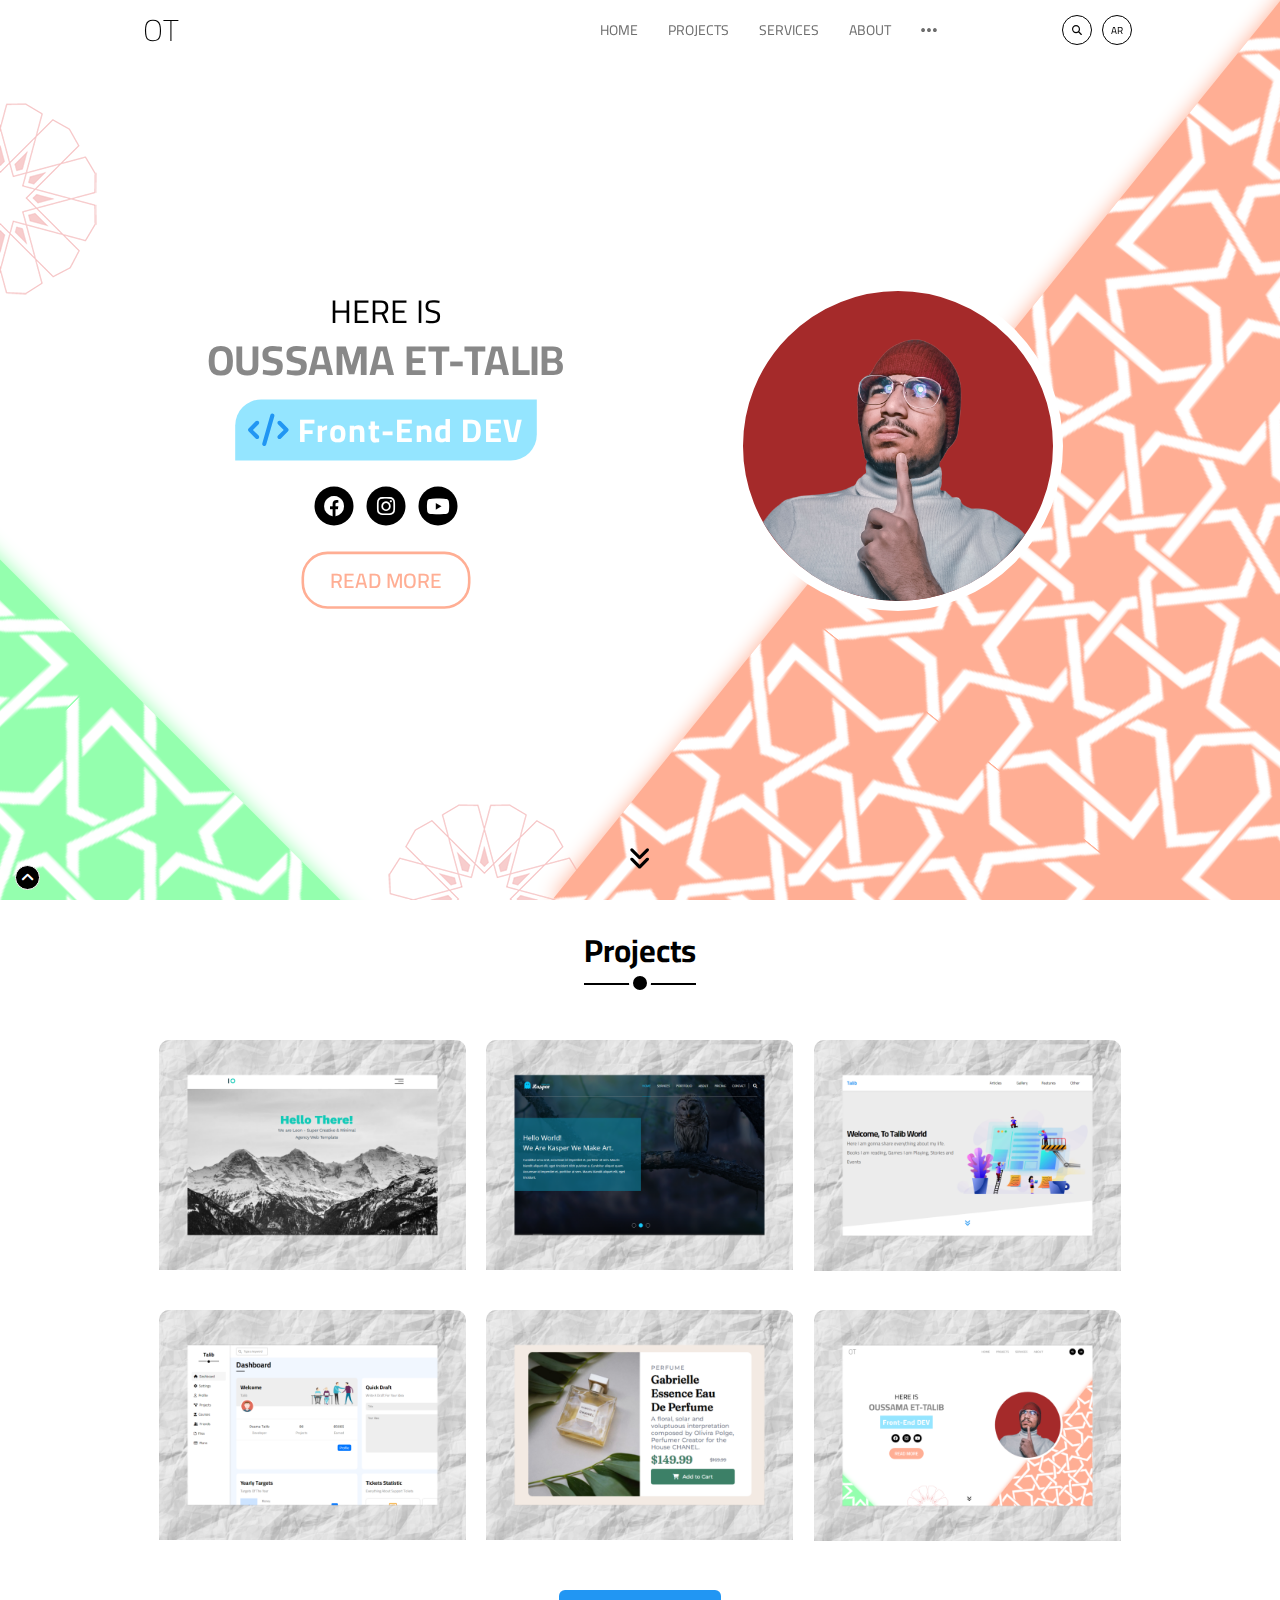
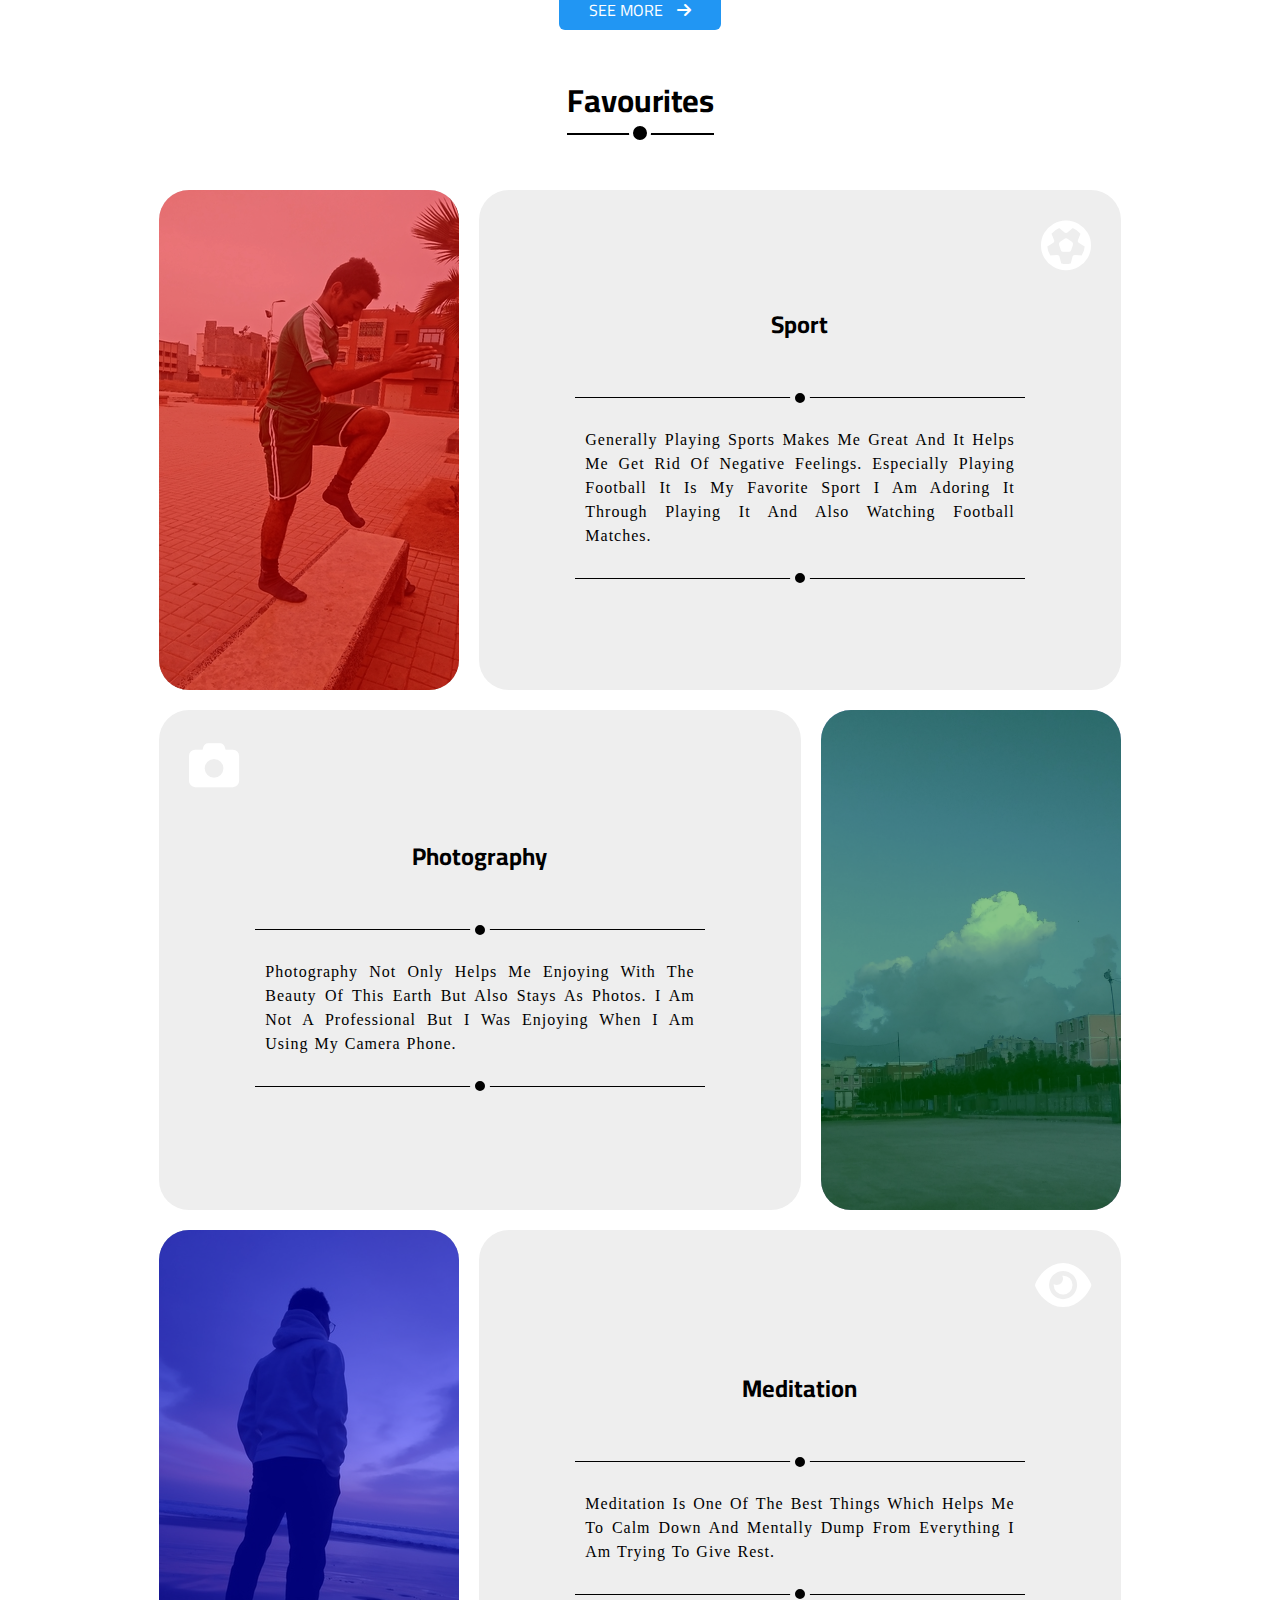
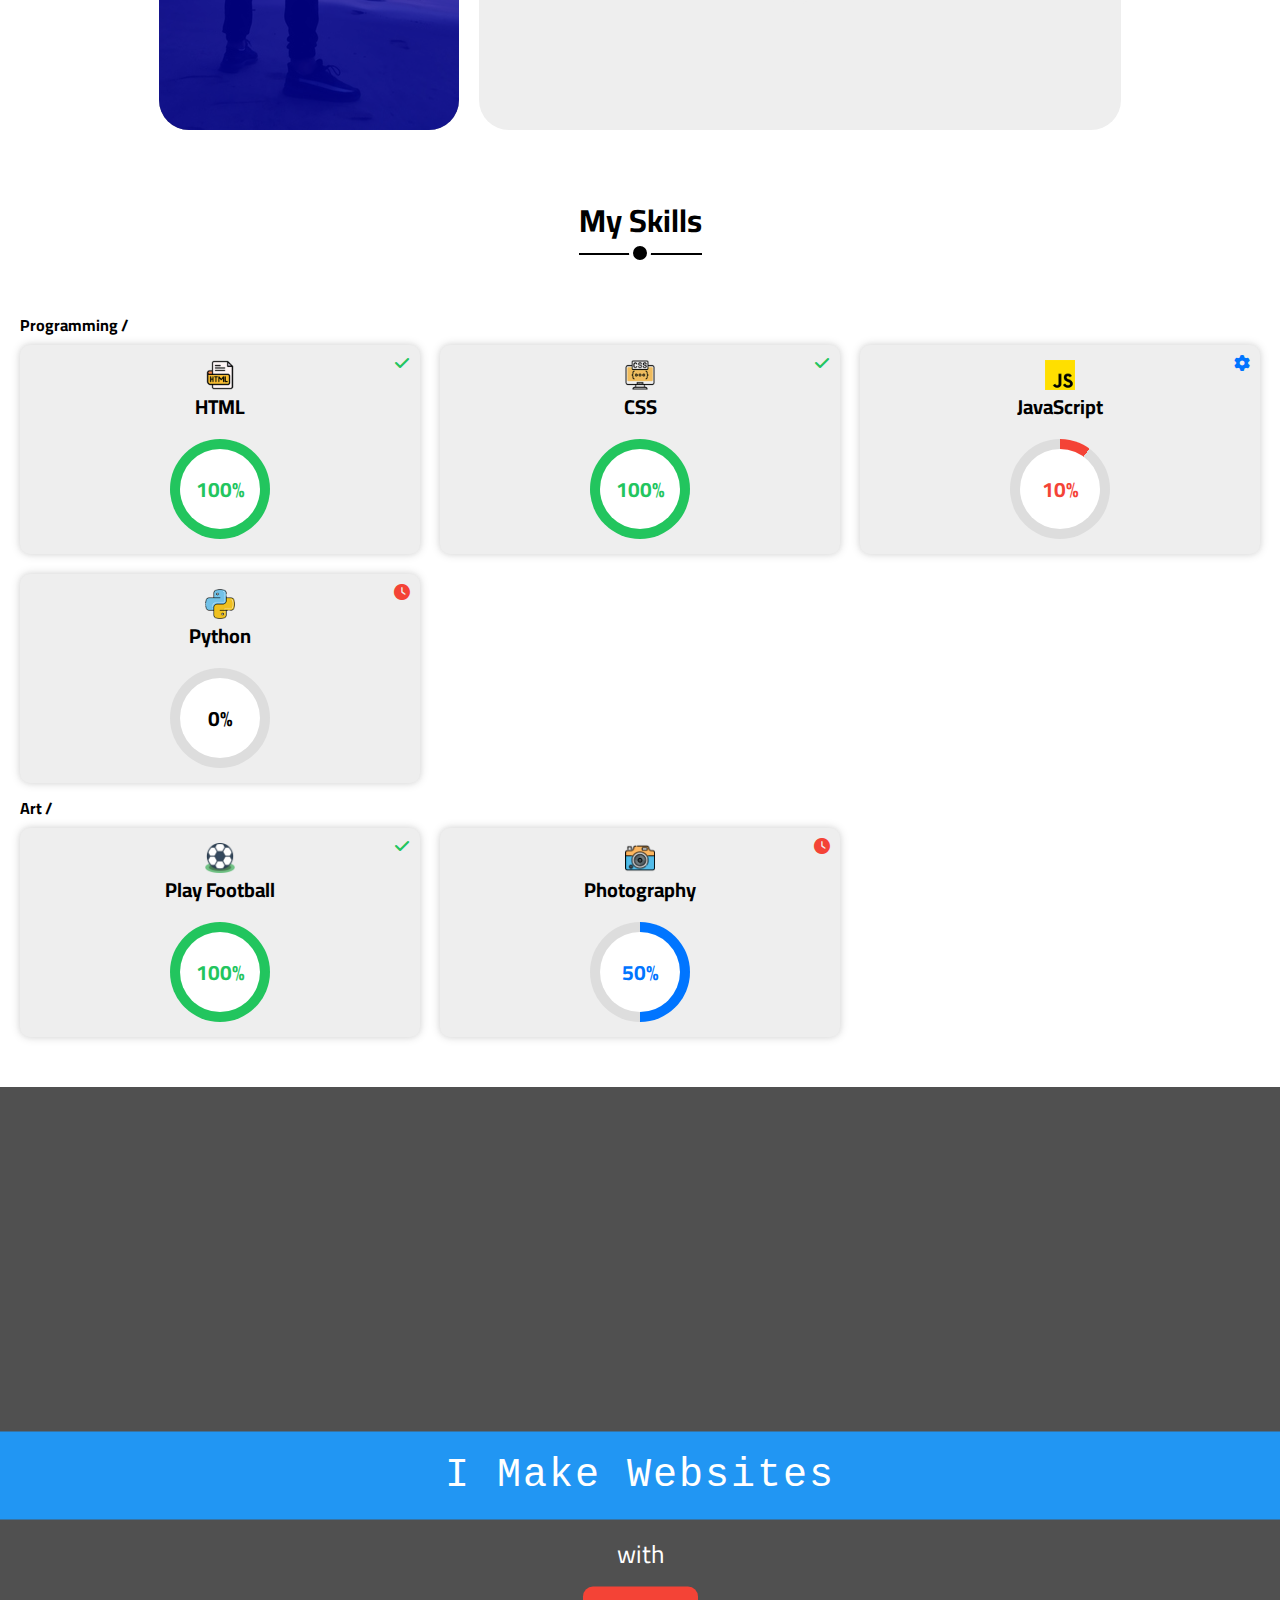
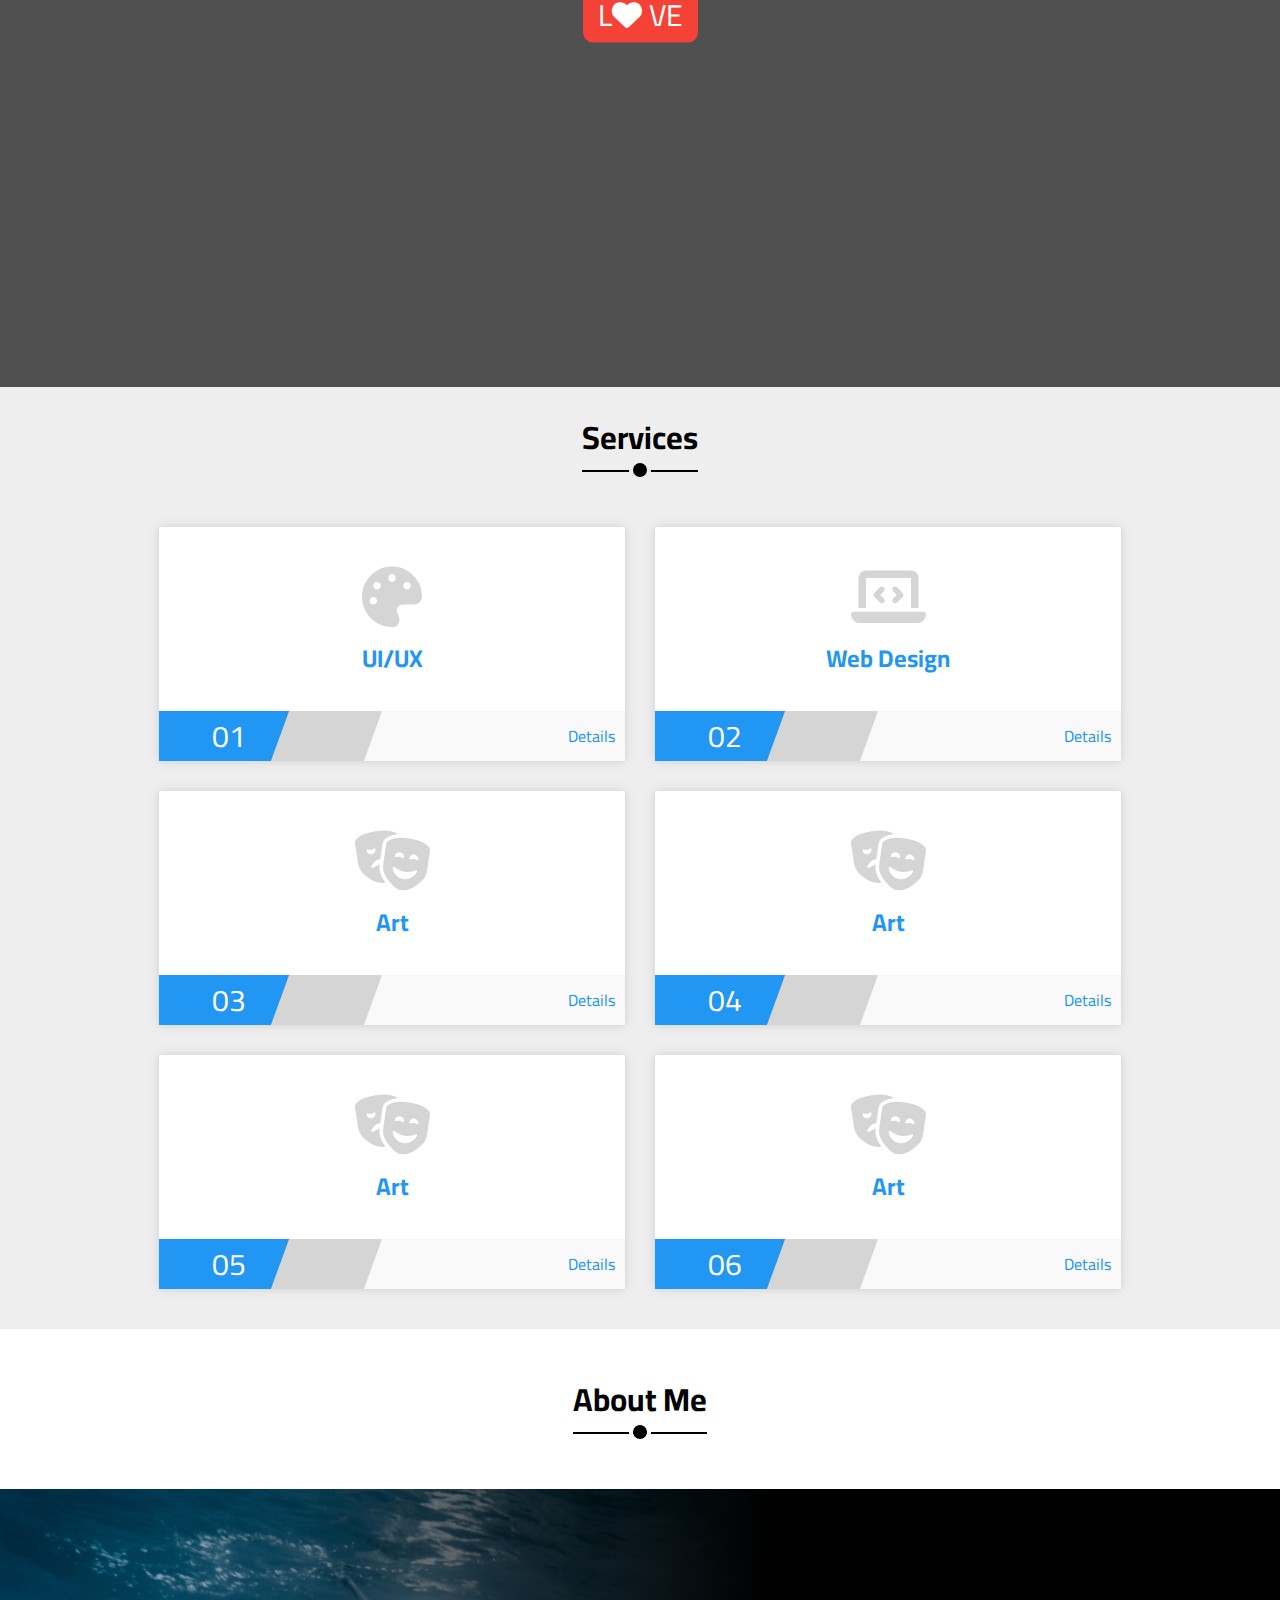
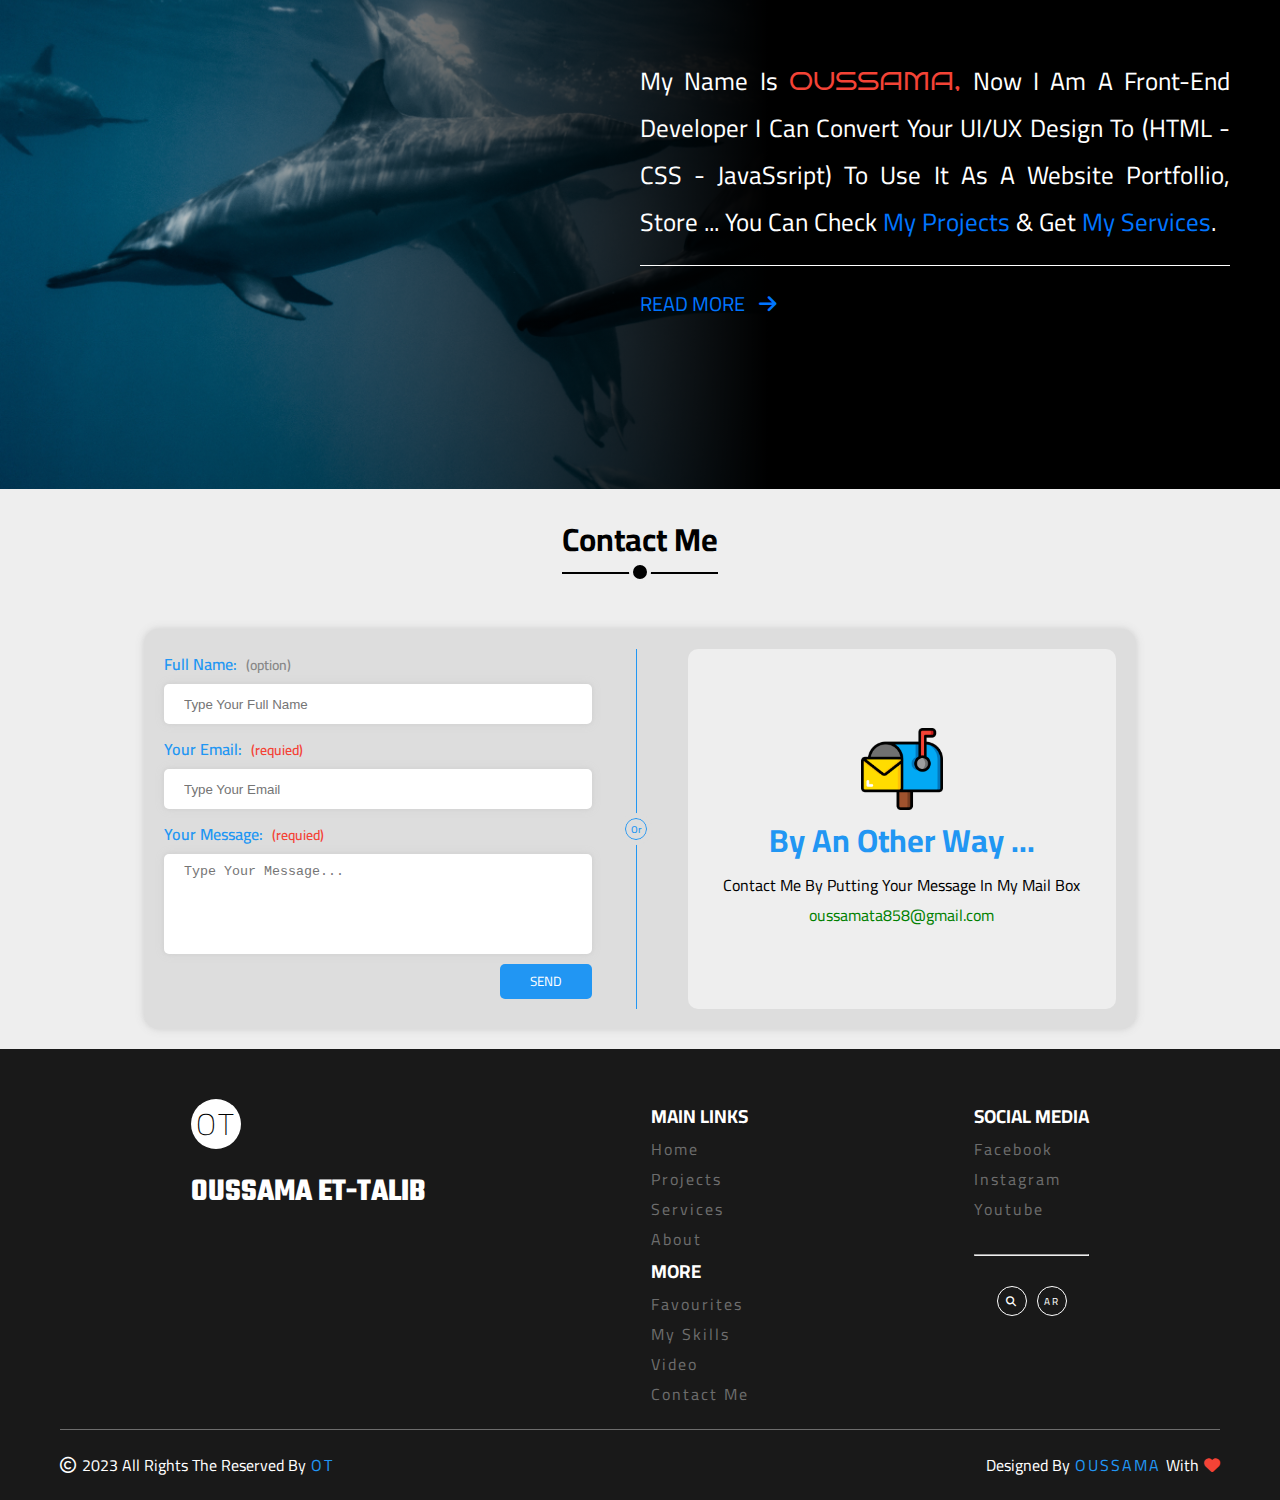
==== commit 0b606ad9: "Add files via upload" ====
--- a/index.html
+++ b/index.html
@@ -38,7 +38,8 @@
 <body class="both eng">
     <form class="search-page">
         <i id="cancle-btn" class="fa-solid fa-xmark p-abs"></i>
-        <input type="text" id="search-page" placeholder="Search...">
+        <h1 class="p-abs">Type what are you <br> looking for?</h1>
+        <input type="search" id="search-page" placeholder="Search...">
         <button>
             <i class="fa-solid fa-search"></i>
         </button>
@@ -597,12 +598,12 @@
                 <hr>
                 <br>
                 <div class="footer-btns flex-center">
-                    <a class="search-bar flex-center fs-10 br-circle"
+                    <a class="search-bar search-bar-footer flex-center fs-10 br-circle"
                         title="Go to search bar">
                         <div class="i fa-solid fa-search"></div>
                     </a>
                     <a class="lang-change flex-center fs-10 br-circle"
-                        href="./index-ar.html"
+                        href="./index-ar.html#footer"
                         title="Translate To Arabic">ar</a>
                 </div>
             </div>
--- a/CSS/style.css
+++ b/CSS/style.css
@@ -64,6 +64,11 @@
 
 body {
   font-family: "Cairo", sans-serif;
+  -webkit-user-select: none;
+  -moz-user-select: none;
+  -ms-user-select: none;
+  user-select: none;
+
 }
 
 .container {
@@ -316,12 +321,17 @@
   top: 0;
   width: 100%;
   height: 100vh;
-  background-color: rgba(0, 0, 0, 0.781);
+  background-color: rgba(0, 0, 0, 0.881);
   z-index: 9999999;
+}
+@media (max-width: 425px){
+  .search-page {
+    flex-direction: column;
+  }
 }
 .search-page i#cancle-btn {
   color: white;
-  left: 30px;
+  right: 30px;
   top: 30px;
   font-size: 40px;
   transition: .3s ease;
@@ -333,6 +343,64 @@
 }
 .search-page i#cancle-btn:hover {
   color: #f44336;
+}
+.search-page h1  {
+  top: 100px;
+  font-size: 40px;
+  color: white;
+  text-align: center;
+}
+@media (max-width: 425px){
+  .search-page h1  {
+    font-size: 30px;
+  }
+}
+.search-page input  {
+  width: 50%;
+  height: 60px;
+  font-size: 20px;
+  padding-right: 30px;
+  padding-left: 30px;
+  border: none;
+  border-radius: 10px;
+  -webkit-border-radius: 10px;
+  -moz-border-radius: 10px;
+  -ms-border-radius: 10px;
+  -o-border-radius: 10px;
+  margin-right: 20px;
+}
+@media (max-width: 425px){
+  .search-page input {
+    margin-bottom: 20px;
+    width: 70%;
+  }
+}
+.search-page button  {
+  height: 60px;
+  font-size: 20px;
+  border-radius: 10px;
+  -webkit-border-radius: 10px;
+  -moz-border-radius: 10px;
+  -ms-border-radius: 10px;
+  -o-border-radius: 10px;
+  cursor: pointer;
+  padding: 0 30px;
+  background-color: var(--main-color);
+  transition: .3s ease;
+  -webkit-transition: .3s ease;
+  -moz-transition: .3s ease;
+  -ms-transition: .3s ease;
+  -o-transition: .3s ease;
+  border: none;
+  color: white;
+}
+@media (max-width: 425px){
+  .search-page button {
+    width: 70%;
+  }
+}
+.search-page button:hover {
+  background-color: green;
 }
 /* header */
 /* landing */
@@ -1679,6 +1747,11 @@
 /* body (both) */
 
 /* body (eng) */
+@media (max-width: 425px){
+  body.eng .search-page input {
+    margin-right: 0;
+  }
+}
 /* header */
 body.eng header .container a.logo {
   margin-right: auto;
@@ -1721,6 +1794,24 @@
 /* body (eng) */
 
 /* body (ar) */
+body.ar input,
+body.ar input::placeholder,
+body.ar textarea,
+body.ar textarea::placeholder {
+  font-family: "Cairo", sans-serif;
+}
+
+body.ar .search-page i#cancle-btn {
+  right: auto;
+  left: 30px;
+}
+body.ar .search-page h1  {
+  top: 180px;
+}
+body.ar .search-page input  {
+  margin-left: 20px;
+}
+
 /* header */
 body.ar header .container a.logo {
   margin-left: auto;
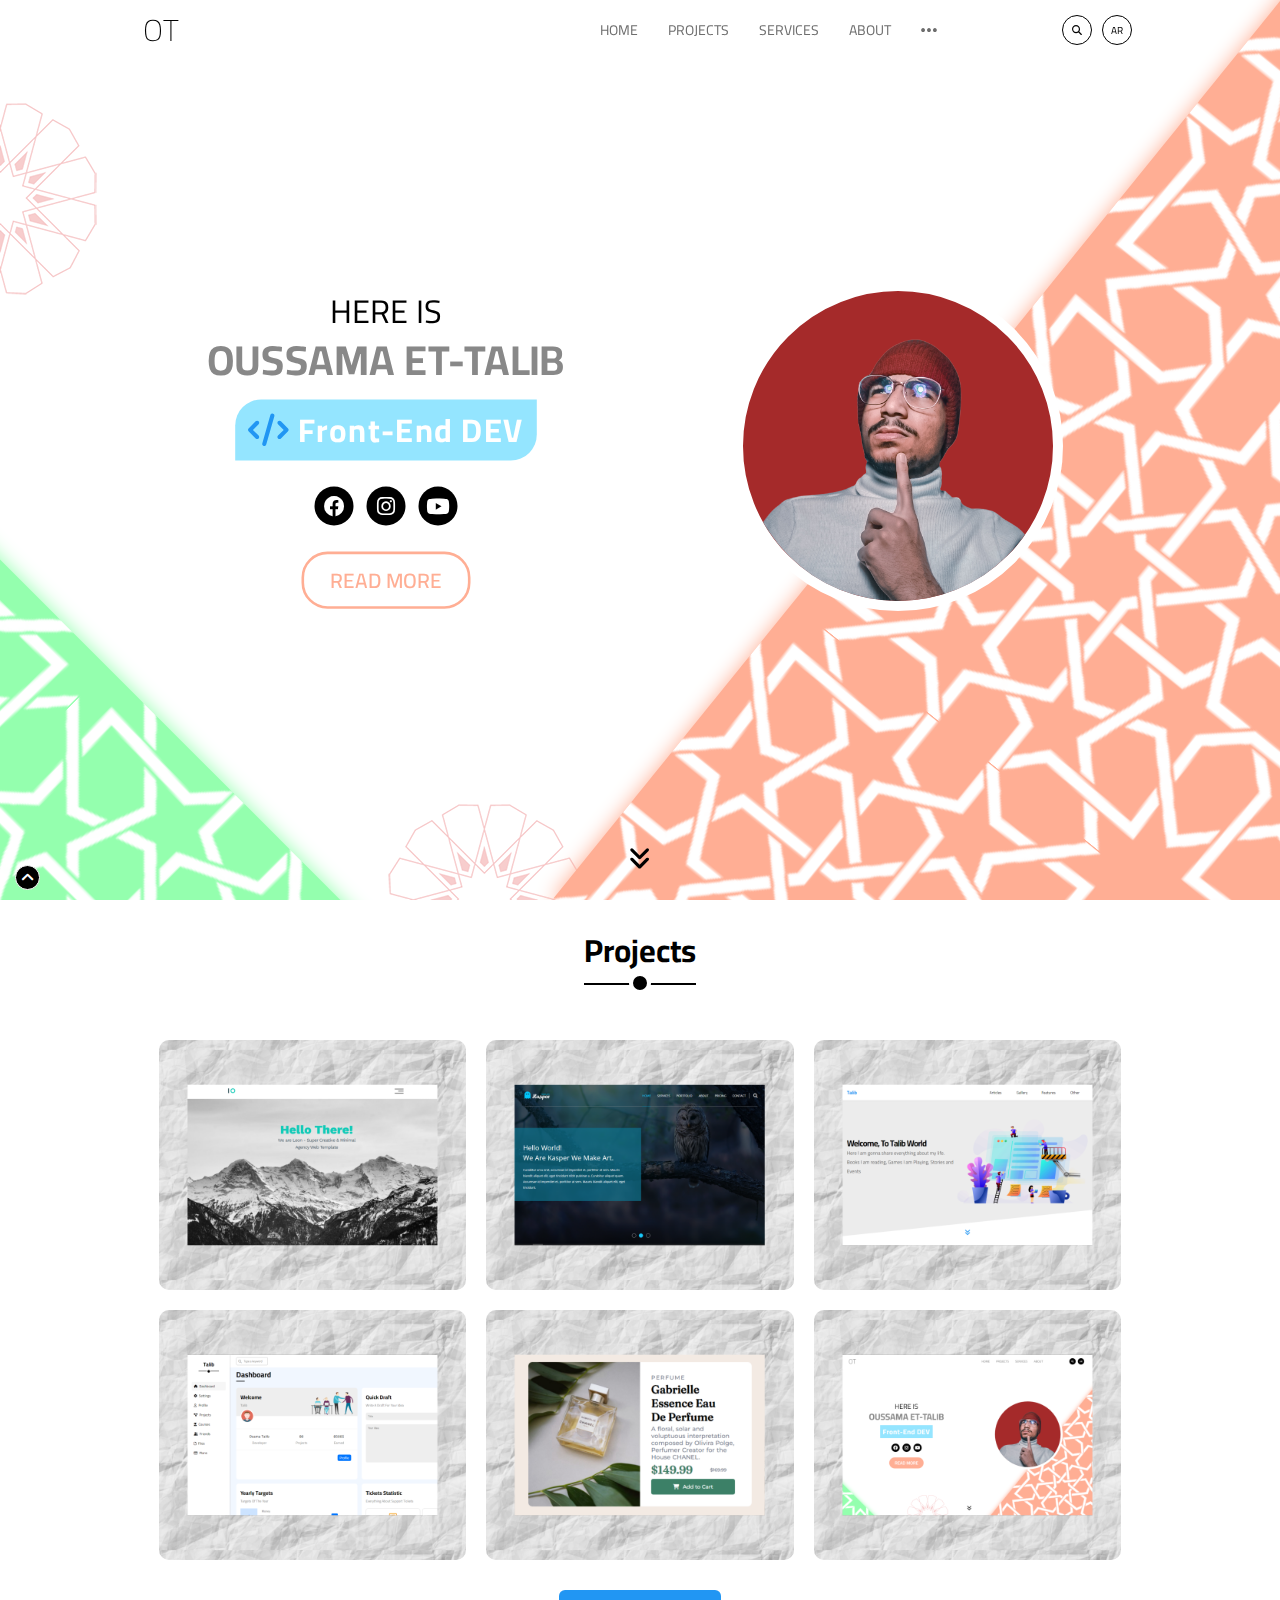
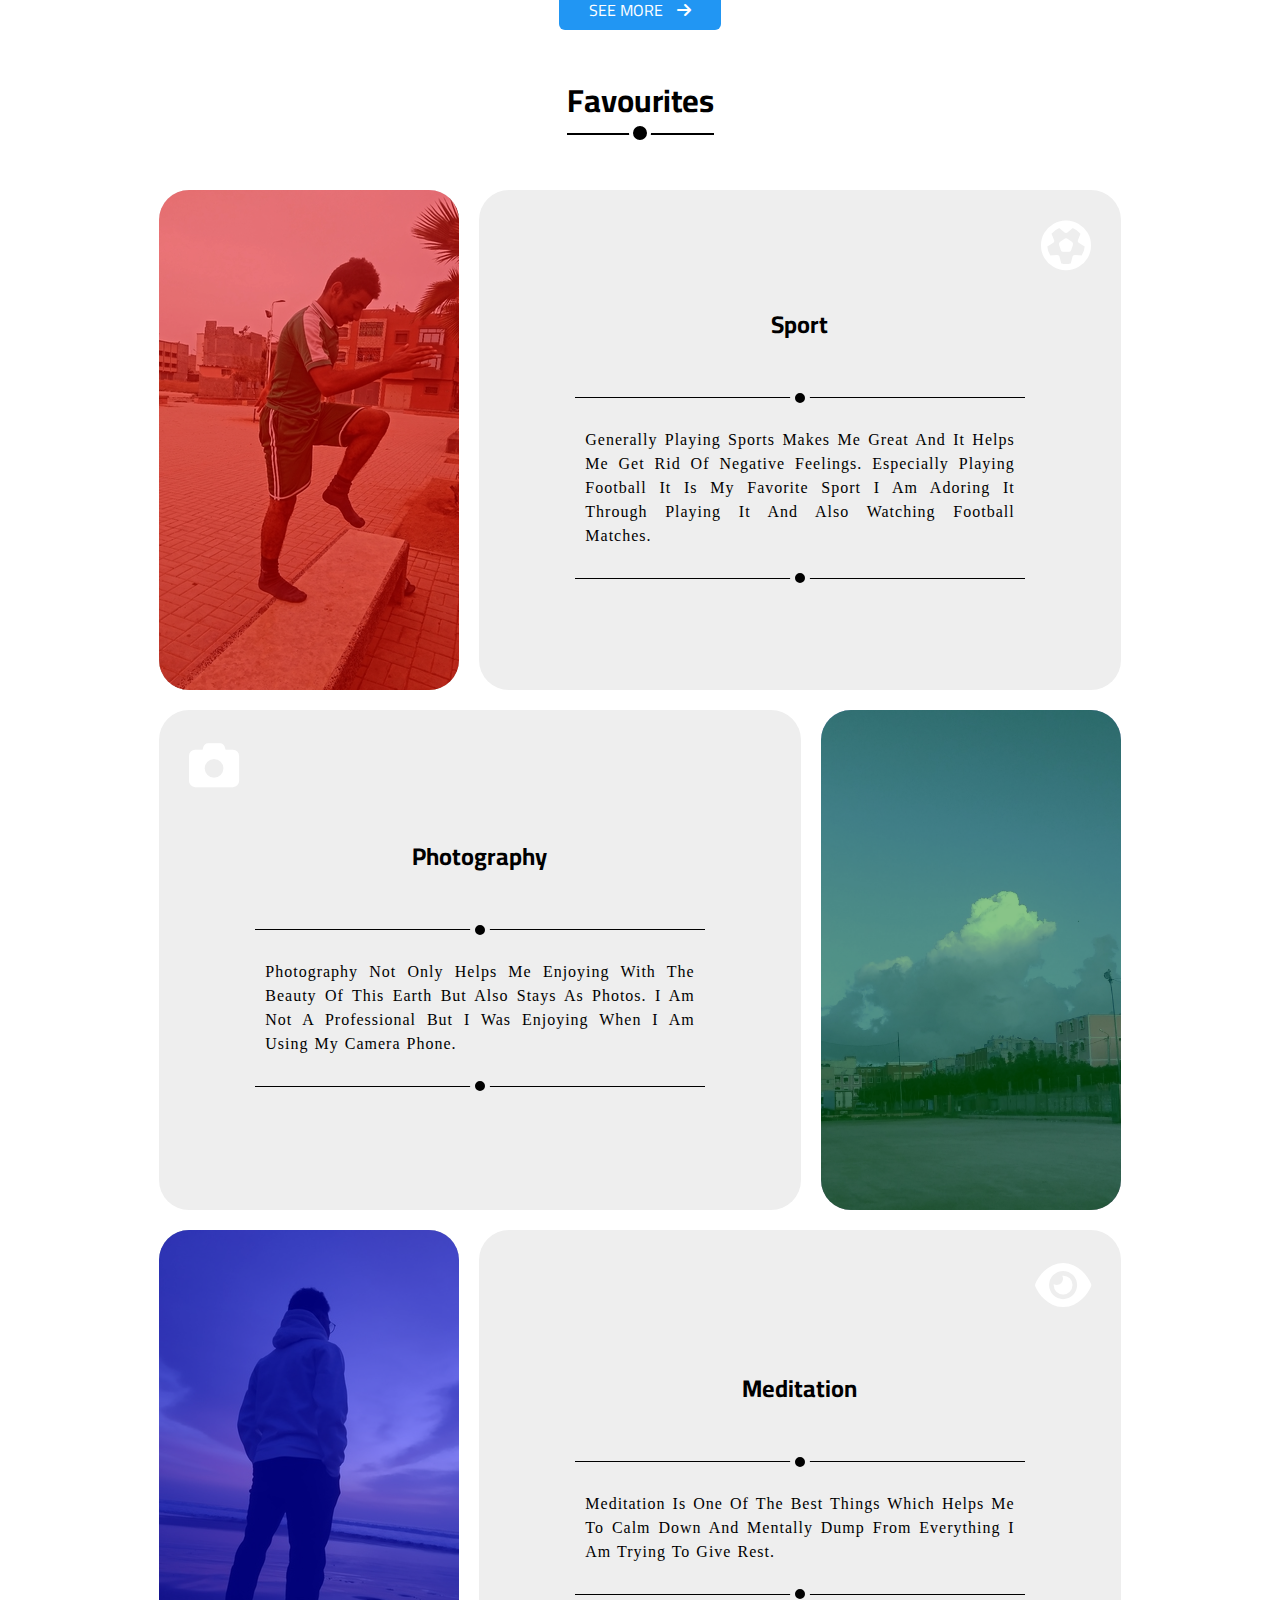
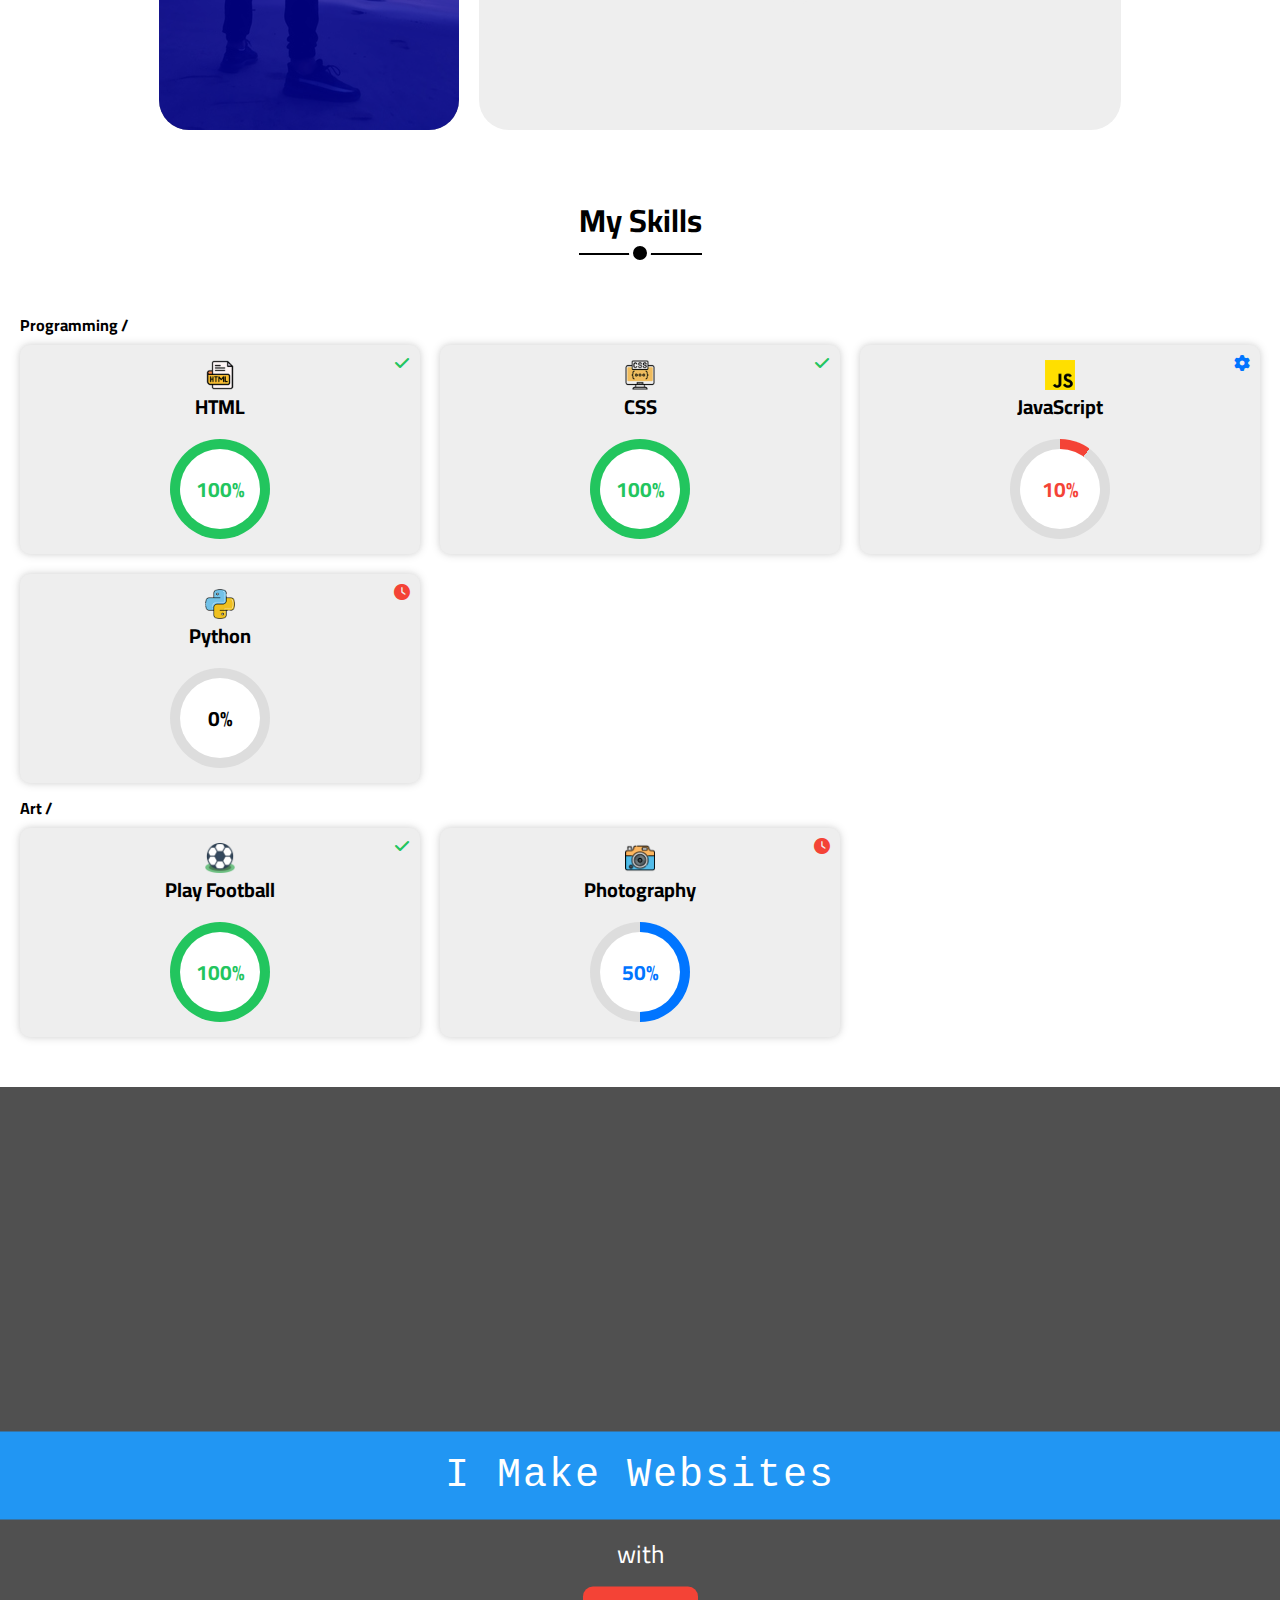
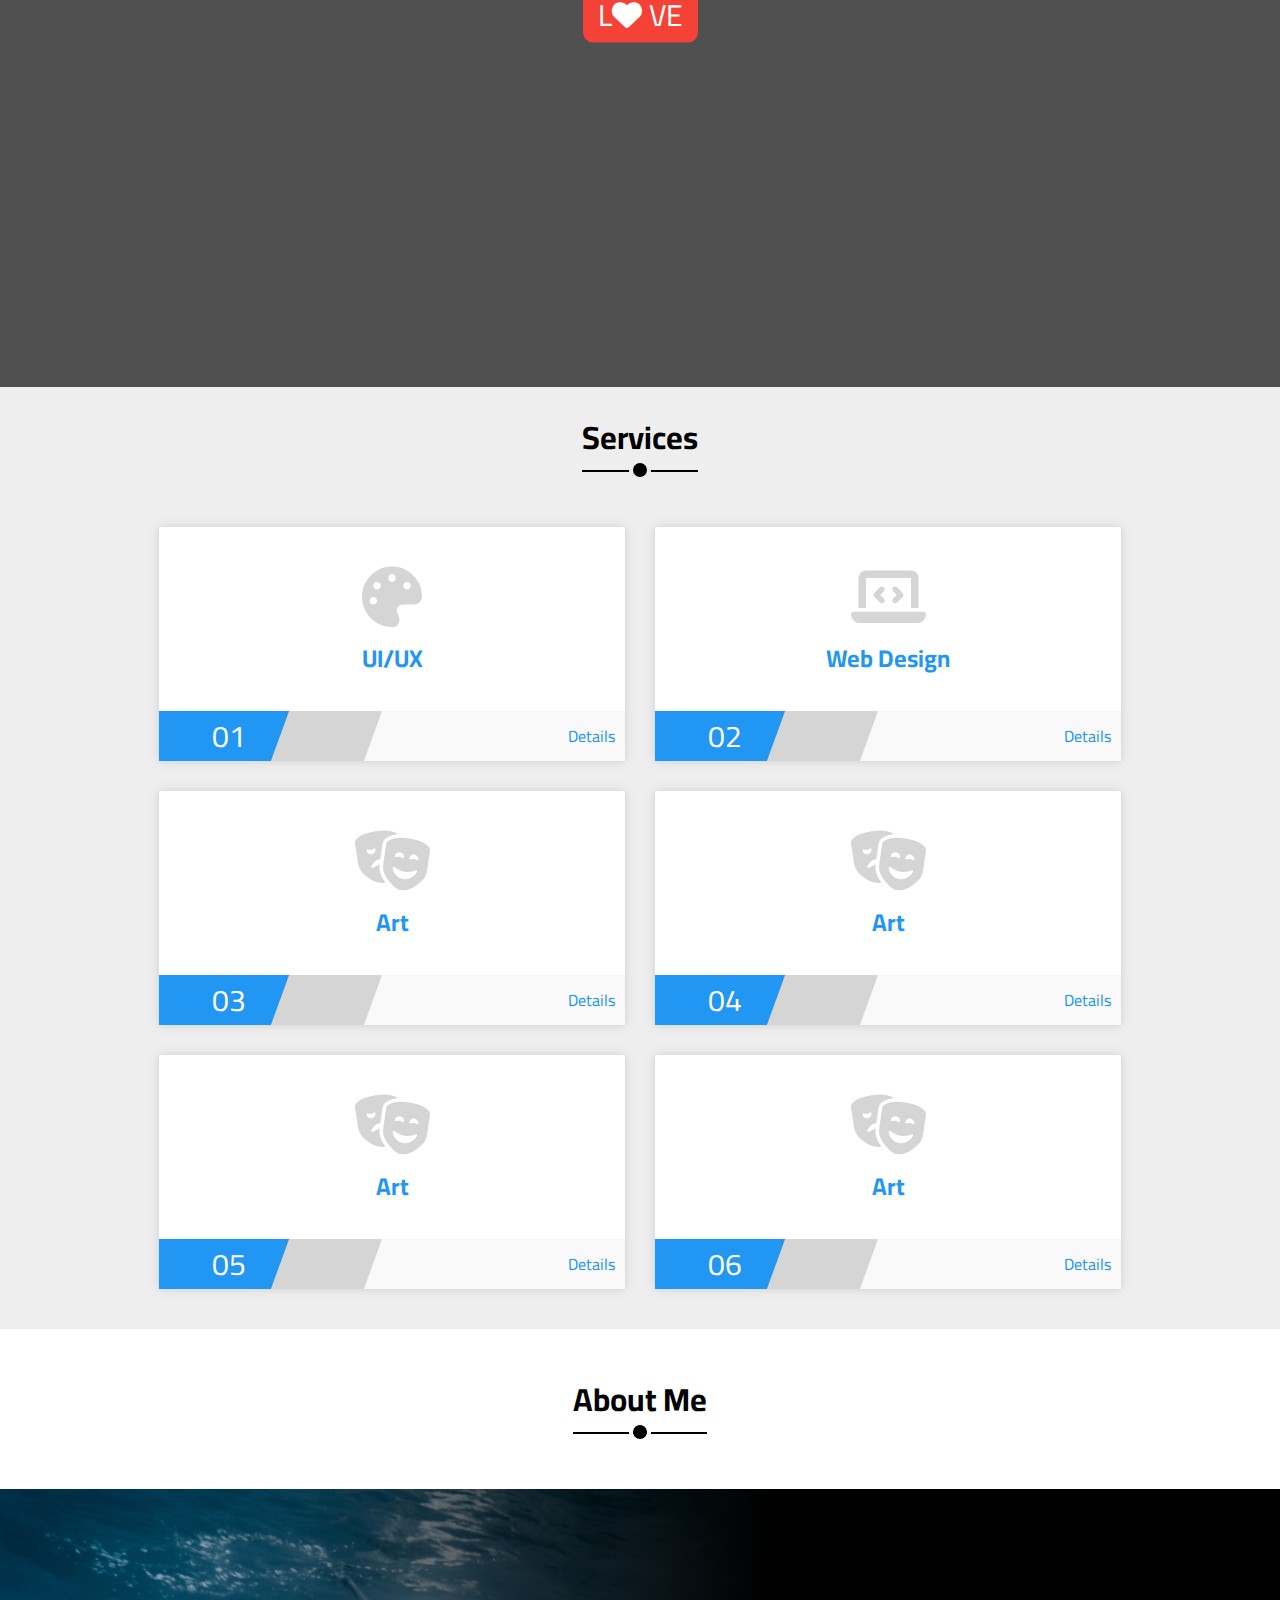
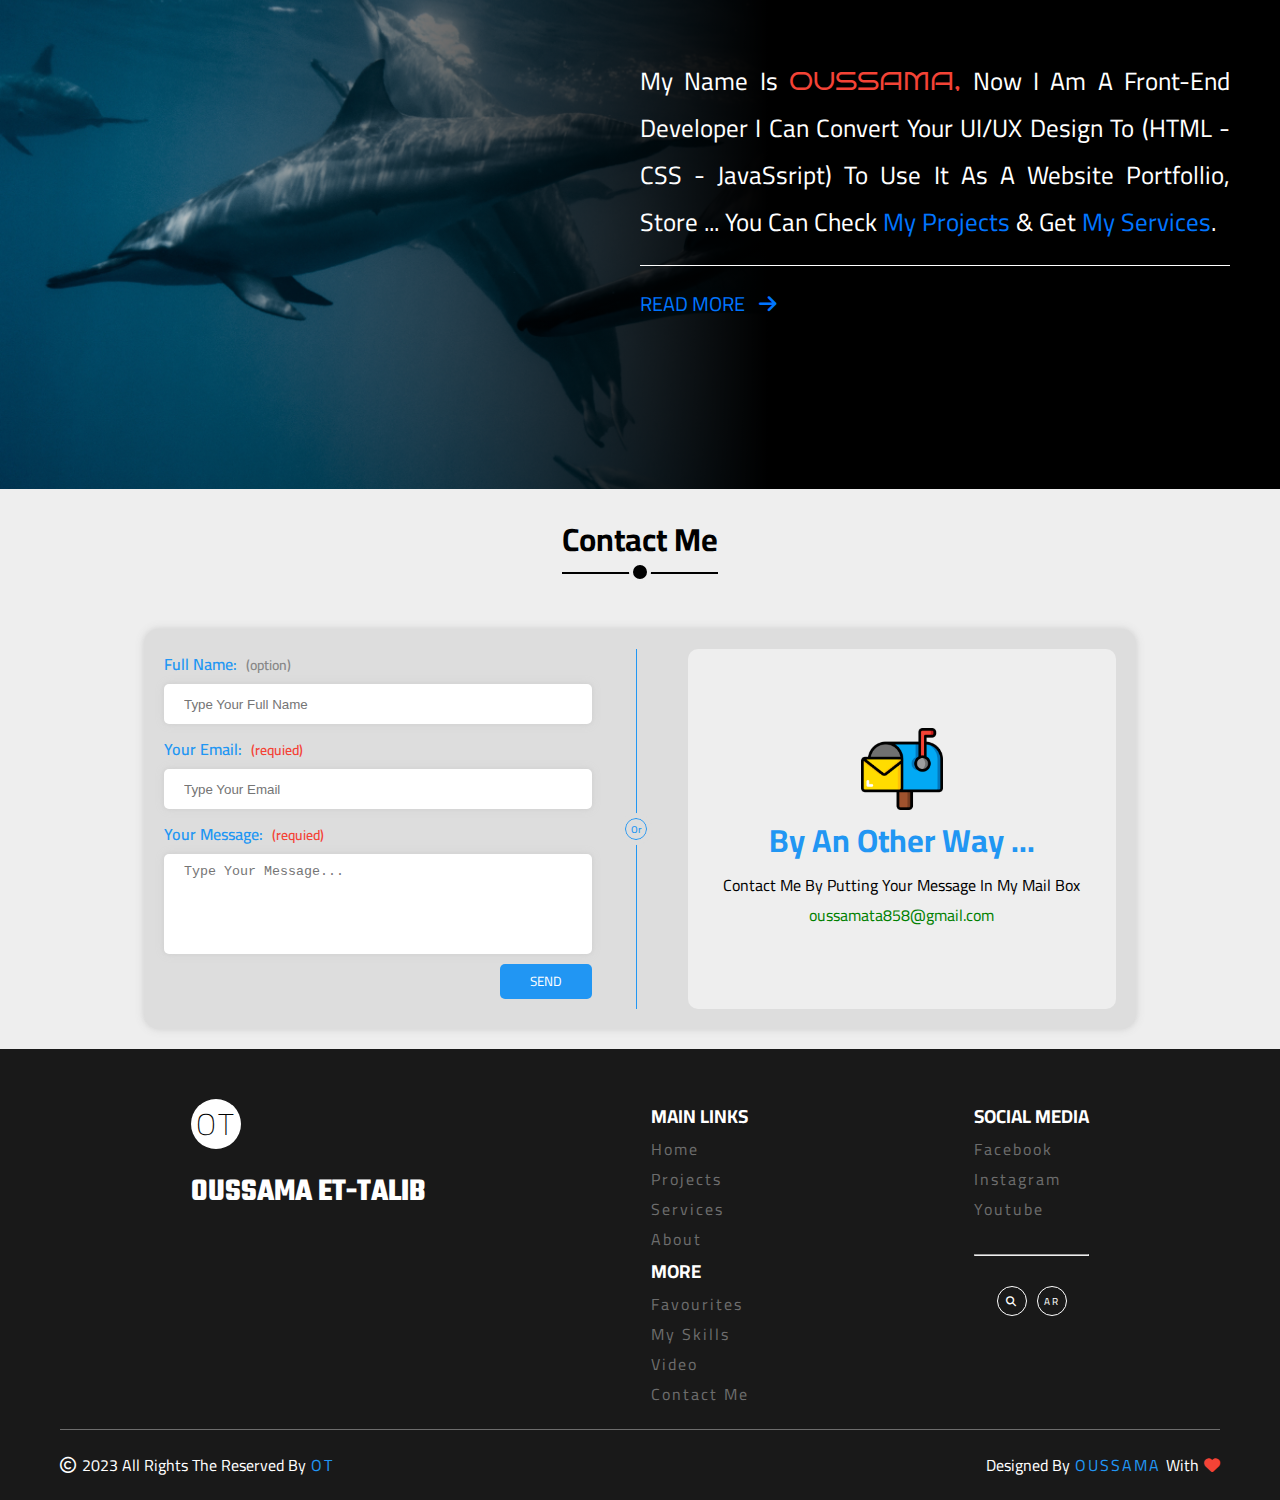
==== commit 82bd2fd8: "Add files via upload" ====
--- a/index.html
+++ b/index.html
@@ -194,9 +194,8 @@
                 <div class="projects-holder">
                     <div class="project"
                         style="background-image: url(./IMGS/leon-pre.png);">
-                        <div class="project-title p-abs c-white ">
-                            <h1>project one</h1>
-                            <h2>leon</h2>
+                        <div class="project-title p-abs c-white">
+                            <h2 class="p-rel">leon</h2>
                         </div>
                         <div class="project-btns">
                             <a class="info btn-shape bg-green"
@@ -209,7 +208,6 @@
                     <div class="project"
                         style="background-image: url(./IMGS/kasper-pre.png);">
                         <div class="project-title p-abs c-white">
-                            <h1>project two</h1>
                             <h2>kasper</h2>
                         </div>
                         <div class="project-btns">
@@ -223,7 +221,6 @@
                     <div class="project "
                         style="background-image: url(./IMGS/talib-pre.png);">
                         <div class="project-title p-abs c-white">
-                            <h1>project three</h1>
                             <h2>talib</h2>
                         </div>
                         <div class="project-btns">
@@ -237,7 +234,6 @@
                     <div class="project "
                         style="background-image: url(./IMGS/dash-pre.png);">
                         <div class="project-title p-abs c-white">
-                            <h1>project four</h1>
                             <h2>dashboard</h2>
                         </div>
                         <div class="project-btns">
@@ -251,7 +247,6 @@
                     <div class="project "
                         style="background-image: url(./IMGS/product-pre.png);">
                         <div class="project-title p-abs c-white">
-                            <h1>project five</h1>
                             <h2>product preview</h2>
                         </div>
                         <div class="project-btns">
@@ -265,7 +260,6 @@
                     <div class="project"
                         style="background-image: url(./IMGS/ot-pre.png);">
                         <div class="project-title p-abs c-white">
-                            <h1>project six</h1>
                             <h2>ot</h2>
                         </div>
                         <div class="project-btns">
--- a/CSS/style.css
+++ b/CSS/style.css
@@ -745,6 +745,11 @@
   -ms-transform: 0.3s;
   -o-transform: 0.3s;
   cursor: pointer;
+  background-color: #d9d9d9;
+  background-repeat: repeat;
+  background-position: center;
+  background-attachment: revert;
+  counter-increment: project-sort;
 }
 
 .project:after {
@@ -805,10 +810,52 @@
   content: "\f002";
 }
 .project:hover .project-title {
-  top: 50px;
+  top: 100px;
+}
+.project{
+  counter-increment: project-sort;
+}
+.project .project-title h2 {
+  text-transform: uppercase;
+}
+.project .project-title h2::before {
+  content: "0"counter(project-sort);
+  position: absolute;
+  top: -80%;
+  left: 50%;
+  transform: translateX(-50%);
+  -webkit-transform: translateX(-50%);
+  -moz-transform: translateX(-50%);
+  -ms-transform: translateX(-50%);
+  -o-transform: translateX(-50%);
+  border: 2px solid ;
+  width: 25px;
+  height: 25px;
+  display: flex;
+  align-items: center;
+  justify-content: center;
+  border-radius: 50%;
+  -webkit-border-radius: 50%;
+  -moz-border-radius: 50%;
+  -ms-border-radius: 50%;
+  -o-border-radius: 50%;
+  font-size: 15px;
 }
 .project:hover .project-btns {
   bottom: 50px;
+}
+.project .project-btns * {
+  transition: .3s linear;
+  -webkit-transition: .3s linear;
+  -moz-transition: .3s linear;
+  -ms-transition: .3s linear;
+  -o-transition: .3s linear;
+}
+.project .project-btns .info:hover {
+  background-color: green;
+}
+.project .project-btns .preview:hover {
+  background-color: darkblue;
 }
 .project:hover:after {
   content: "";
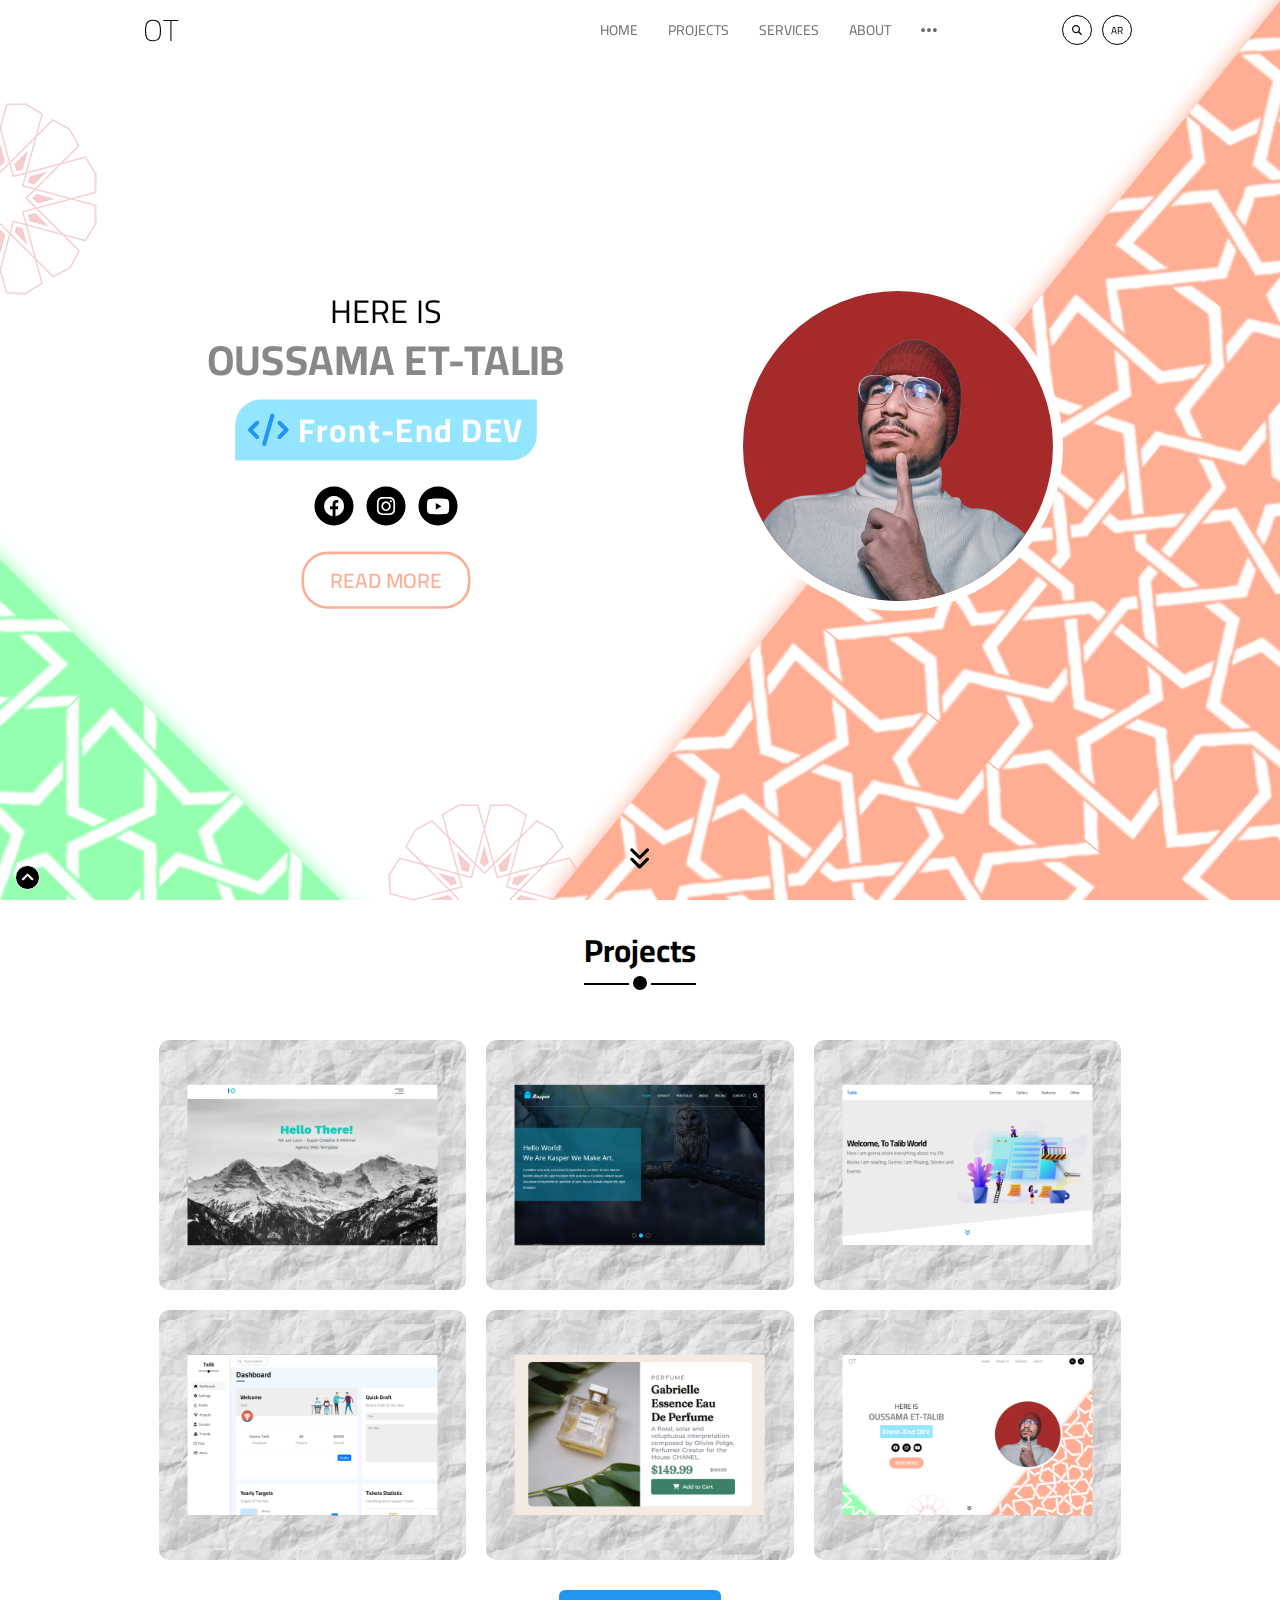
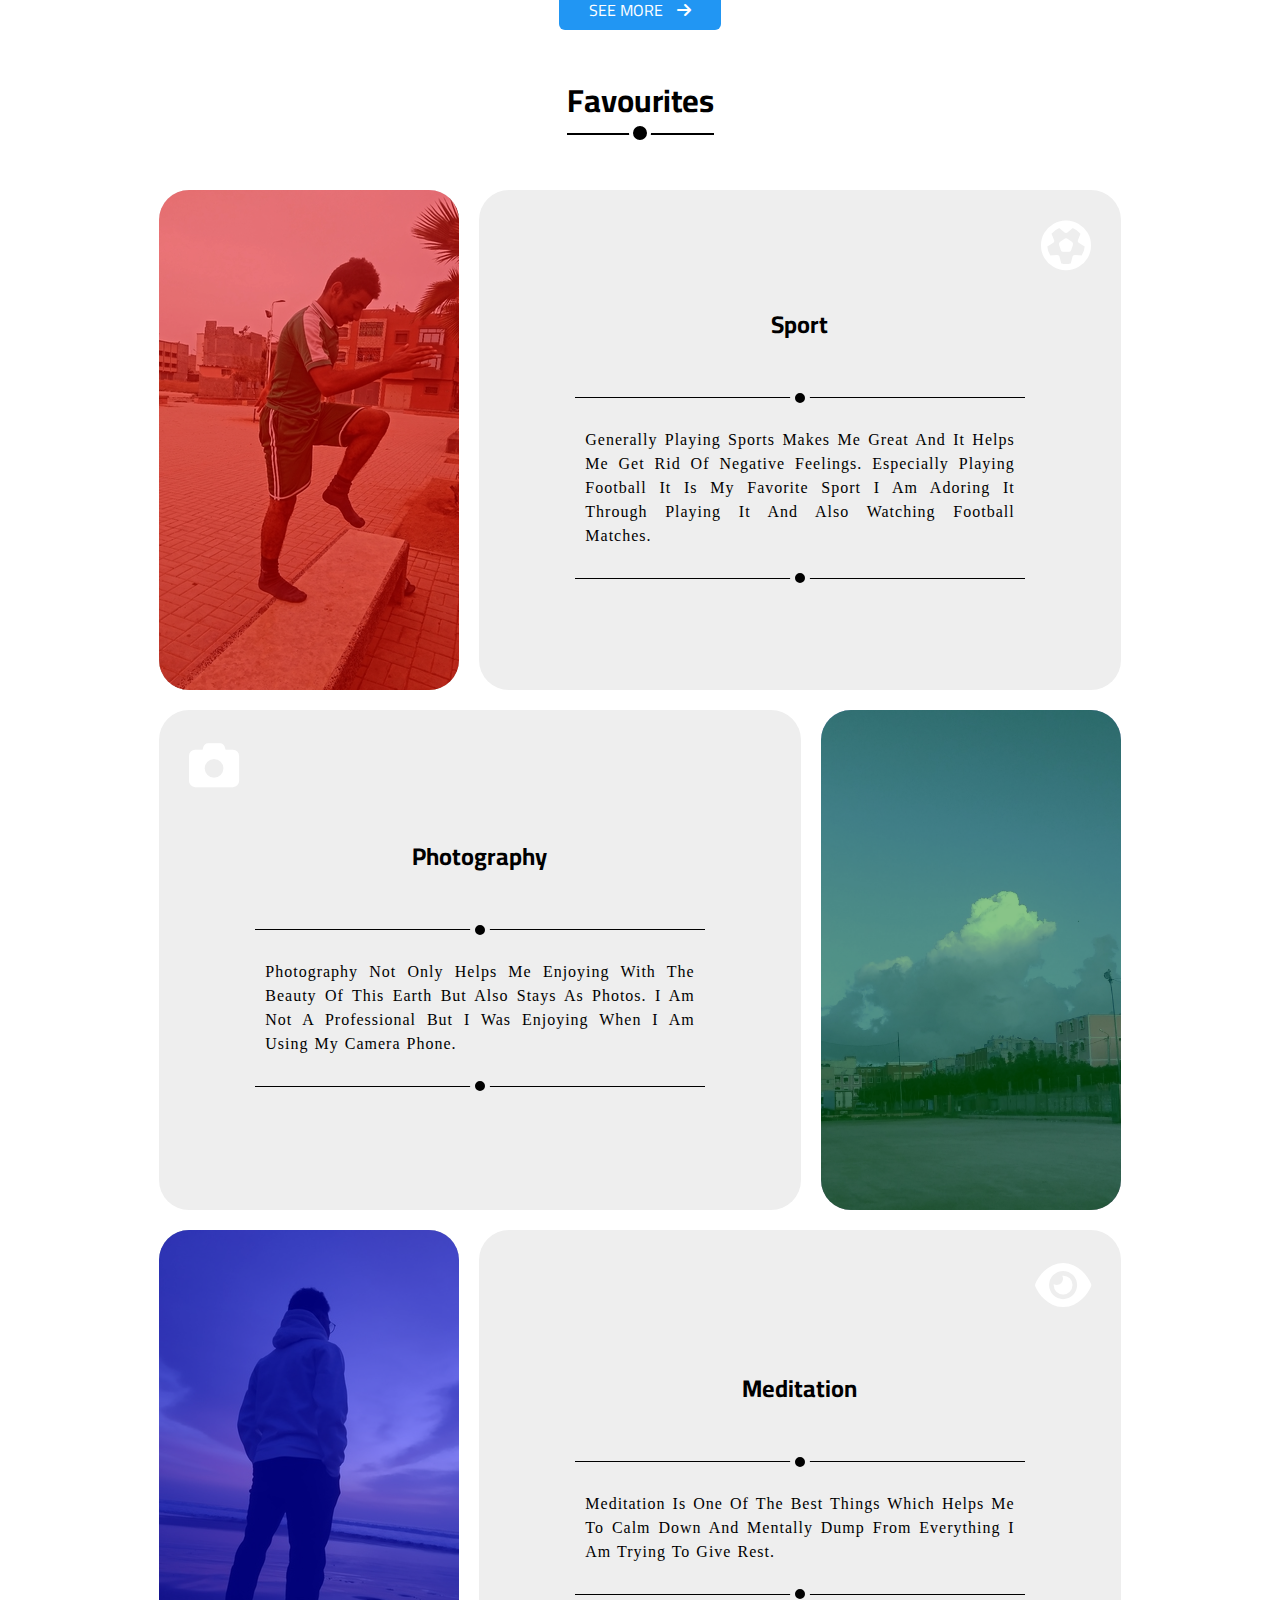
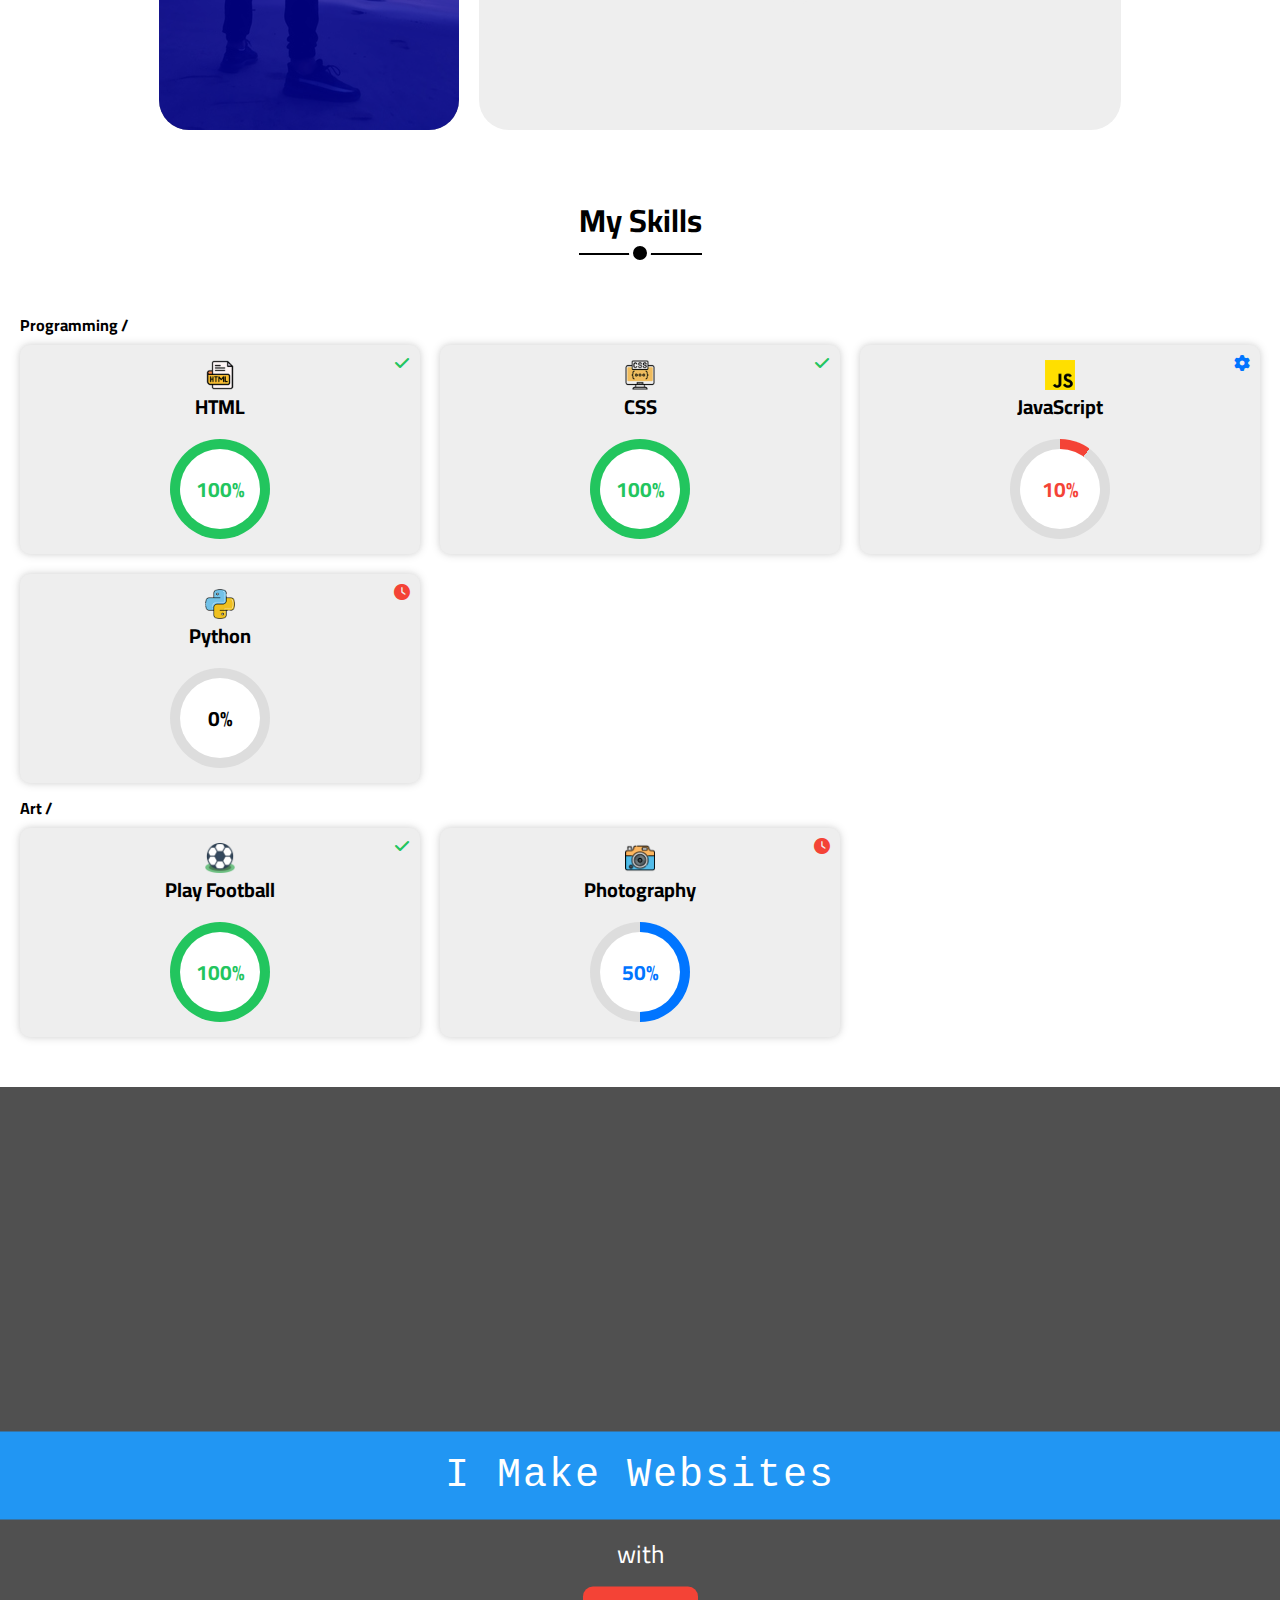
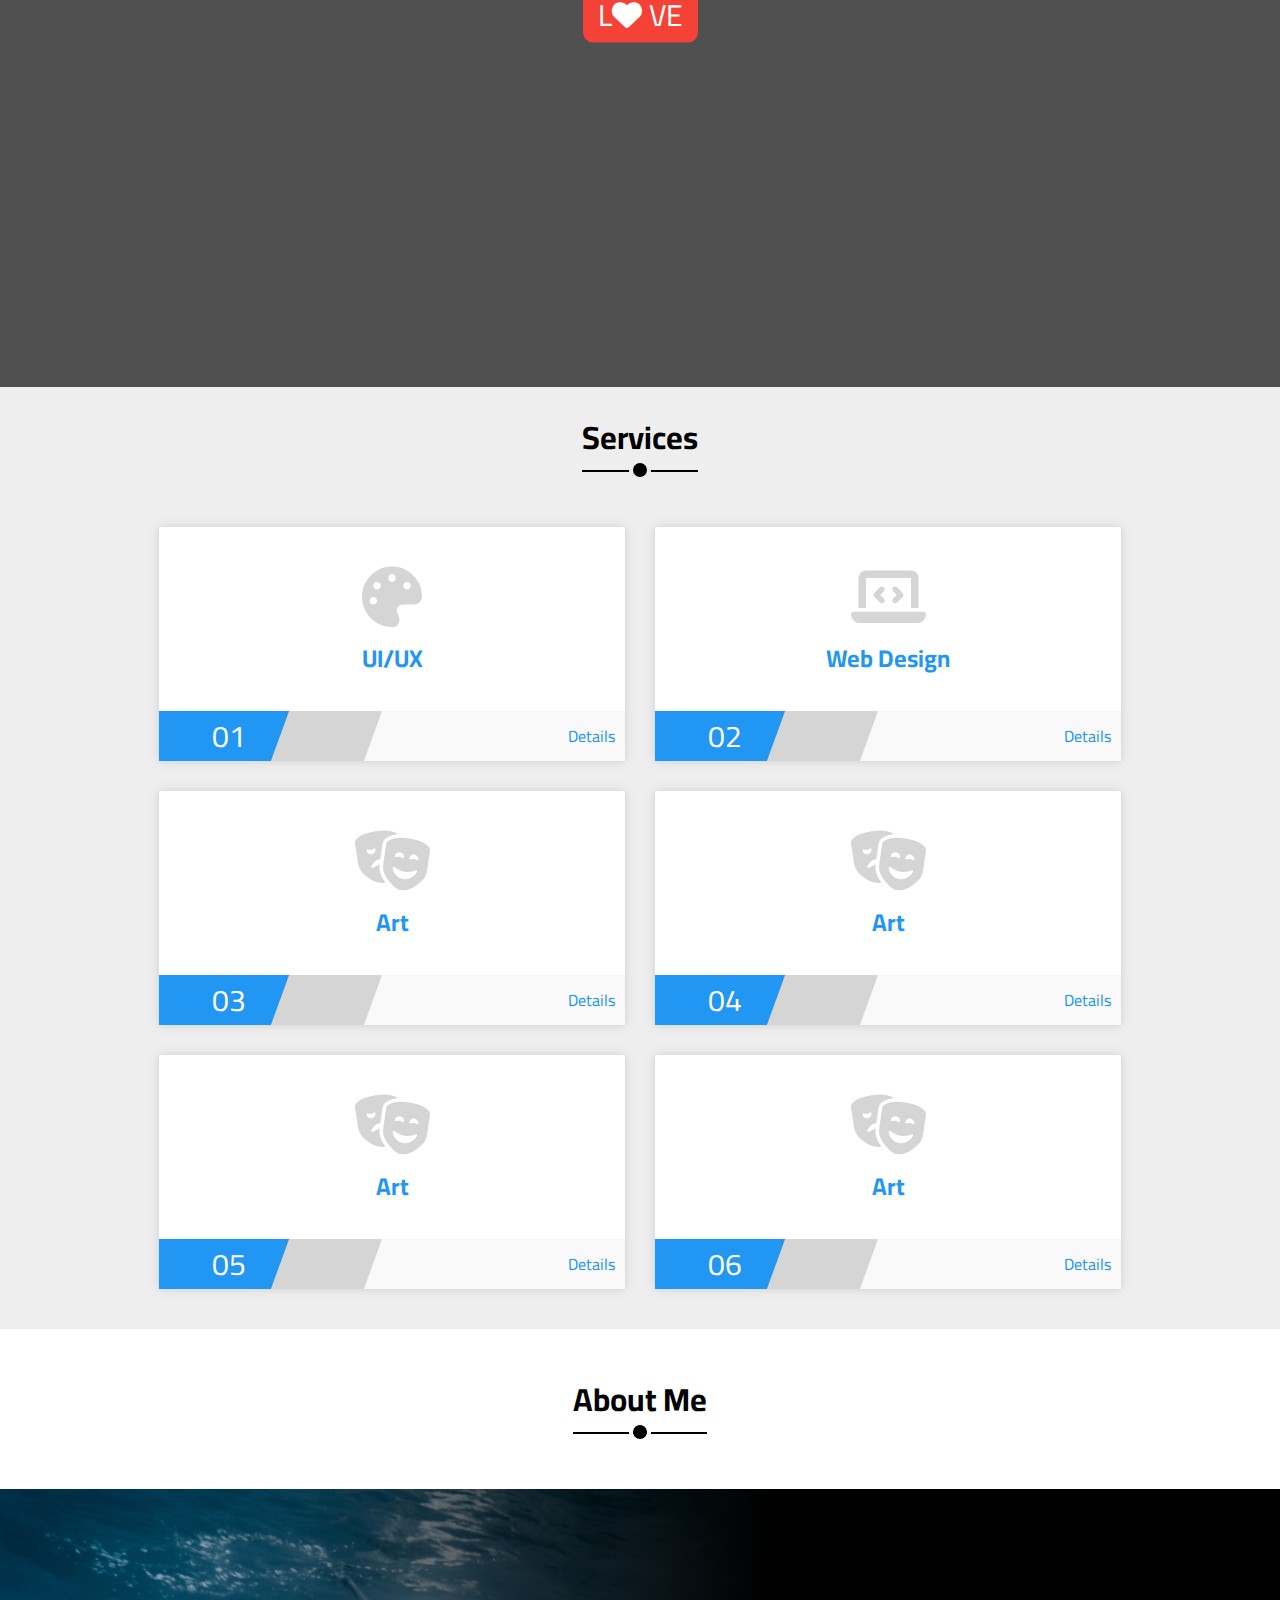
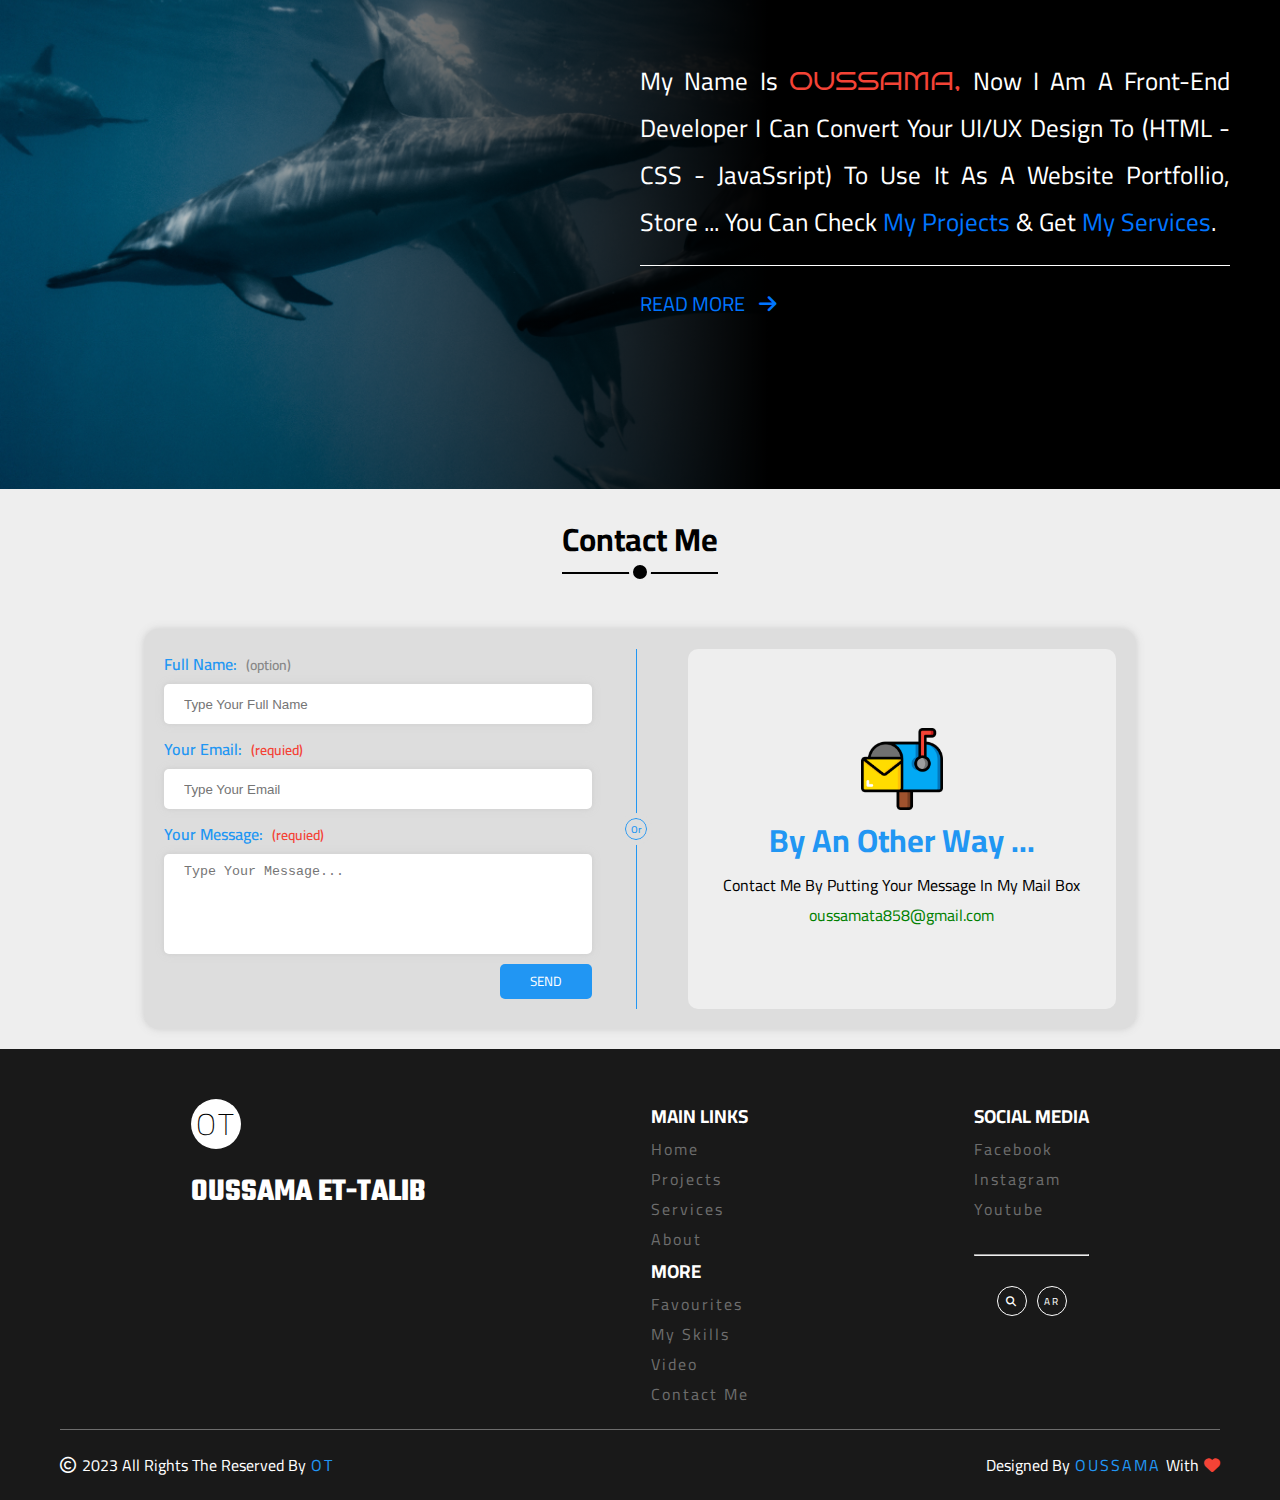
==== commit 47994759: "Add files via upload" ====
--- a/index.html
+++ b/index.html
@@ -37,7 +37,7 @@
 
 <body class="both eng">
     <form class="search-page">
-        <i id="cancle-btn" class="fa-solid fa-xmark p-abs"></i>
+        <i id="cancle-btn" class="fa-regular fa-circle-xmark p-abs"></i>
         <h1 class="p-abs">Type what are you <br> looking for?</h1>
         <input type="search" id="search-page" placeholder="Search...">
         <button>
@@ -199,7 +199,7 @@
                         </div>
                         <div class="project-btns">
                             <a class="info btn-shape bg-green"
-                                href="">info</a>
+                                href="./Projects Info Pages//ENG/leon.html">info</a>
                             <a class="preview btn-shape bg-blue"
                                 href="https://easy-c.github.io/Template-01-leon/"
                                 target="_blank">preview</a>
@@ -612,6 +612,7 @@
         </div>
     </footer>
     <script src="./master.js"></script>
+    <script src="/master2.js"></script>
 </body>
 
 </html>--- a/CSS/style.css
+++ b/CSS/style.css
@@ -851,11 +851,9 @@
   -ms-transition: .3s linear;
   -o-transition: .3s linear;
 }
-.project .project-btns .info:hover {
-  background-color: green;
-}
+.project .project-btns .info:hover,
 .project .project-btns .preview:hover {
-  background-color: darkblue;
+  background-color: black;
 }
 .project:hover:after {
   content: "";
@@ -876,6 +874,73 @@
   background-color: black;
   color: white;
 }
+body.leon-page .back{
+  font-size: 30px;
+  left: 40px;
+  top: 30px;
+  cursor: pointer;
+}
+body.leon-page .container .content img {
+  width: 50%;
+  margin-right: 30px;
+  border-radius: 15px;
+  -webkit-border-radius: 15px;
+  -moz-border-radius: 15px;
+  -ms-border-radius: 15px;
+  -o-border-radius: 15px;
+  align-self: flex-start;
+}
+
+body.leon-page .container .content .info {
+  width: 40%;
+}
+body.leon-page .container .content .info h2 {
+  text-transform: capitalize;
+  color: var(--main-color);
+  font-weight: 400;
+
+}
+body.leon-page .container .content .info h2 span {
+  color: #999;
+  margin-left: 10px;
+}
+@media (max-width: 767px){
+  body.leon-page .container .content {
+    flex-wrap: wrap;
+    flex-direction: column;
+    width: 100%;
+    text-align: center;
+  }
+  body.leon-page .container .content img {
+    margin-bottom: 20px;
+  }
+  body.leon-page .container .content img,
+  body.leon-page .container .content .info {
+    width: 100%;
+  }
+  body.leon-page .container .content .info h2 span{
+    display: block;
+    font-size: 20px;
+  }
+  body.leon-page .container .content .info a{
+    margin: 20px auto;
+  }
+}
+/* ar */
+  body.leon-page-ar .container .content img {
+    margin-right: auto;
+    margin-left: 30px;
+  }
+  body.leon-page-ar .back{
+  right: 40px;
+  left: auto;
+  rotate: 180deg;
+}
+body.leon-page-ar .container .content .info h2 span {
+  margin-left: auto;
+  margin-right: 10px;
+}
+
 /* projects-section */
 /* hobbies-section */
 @media (max-width: 320px) {
--- a/CSS/fw.css
+++ b/CSS/fw.css
@@ -190,6 +190,9 @@
 .c-white {
   color: white;
 }
+.c-black {
+  color: black;
+}
 .c-888 {
   color: #888;
 }
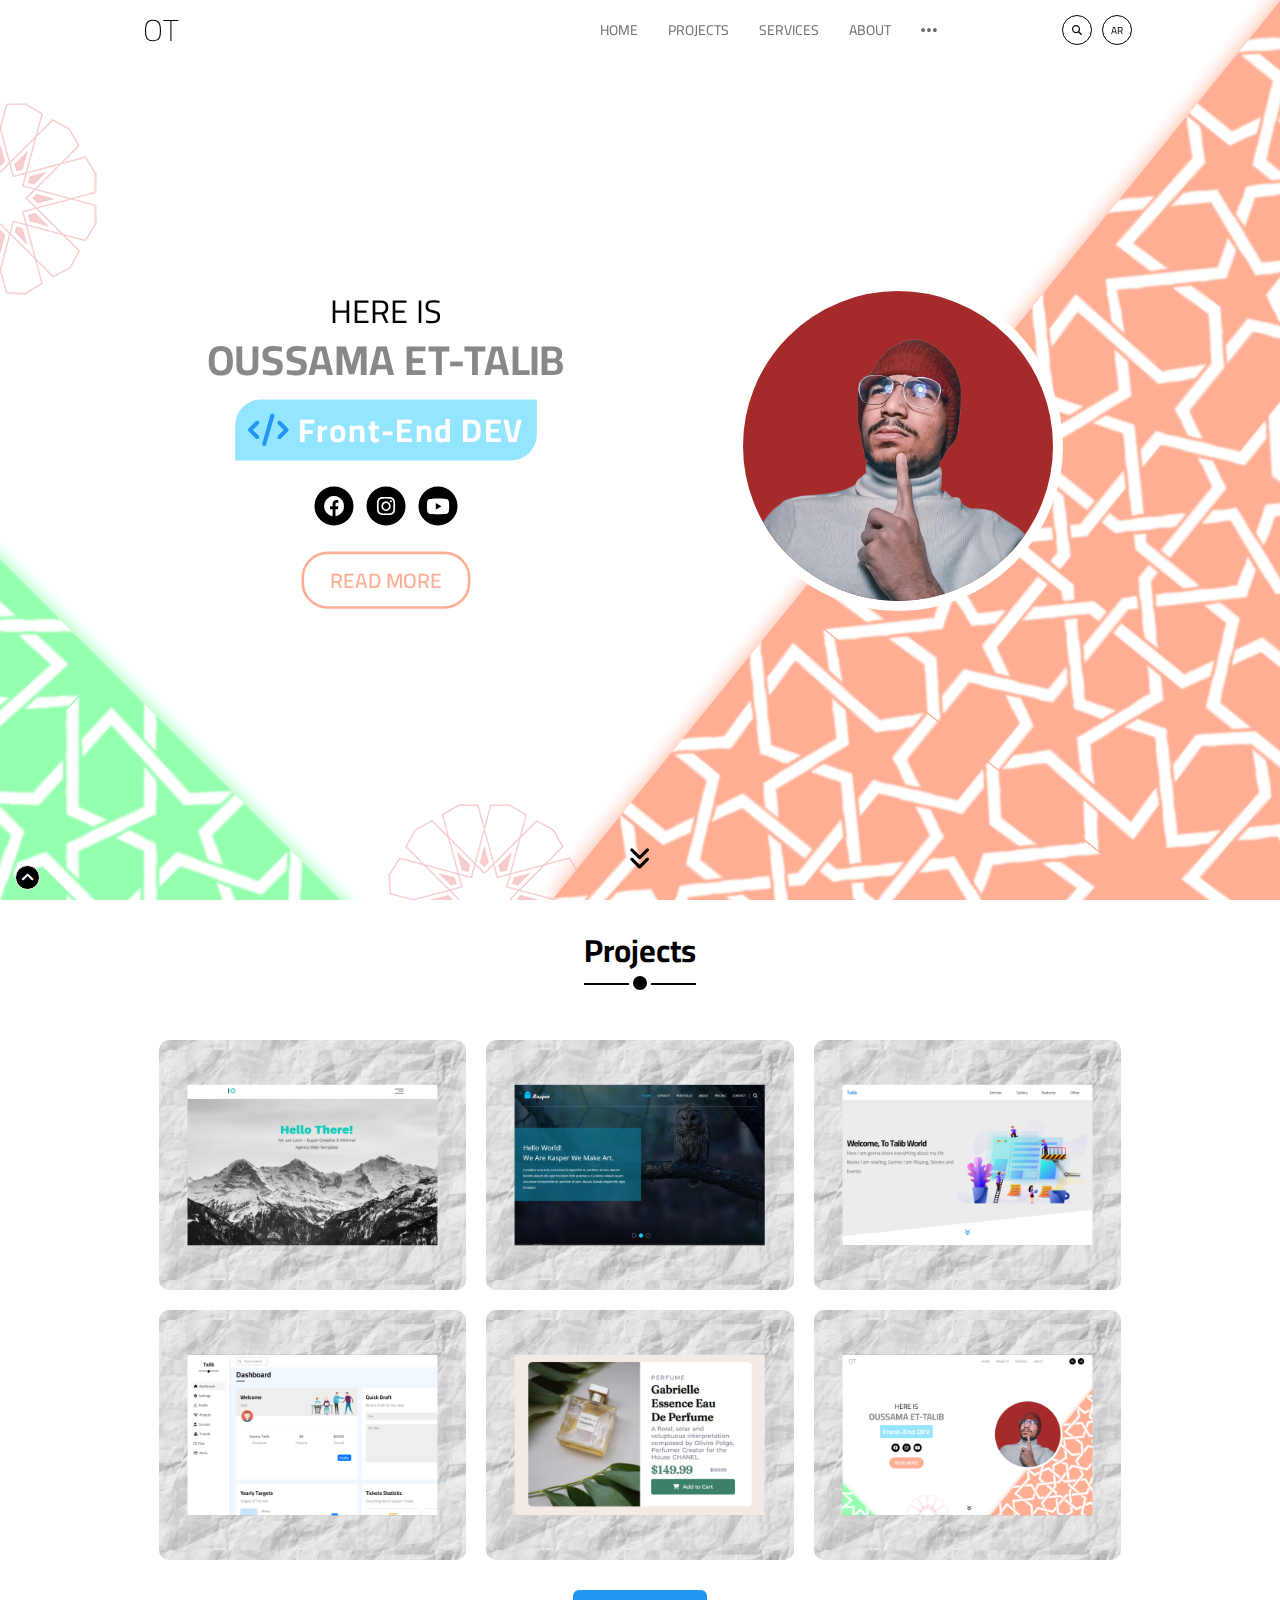
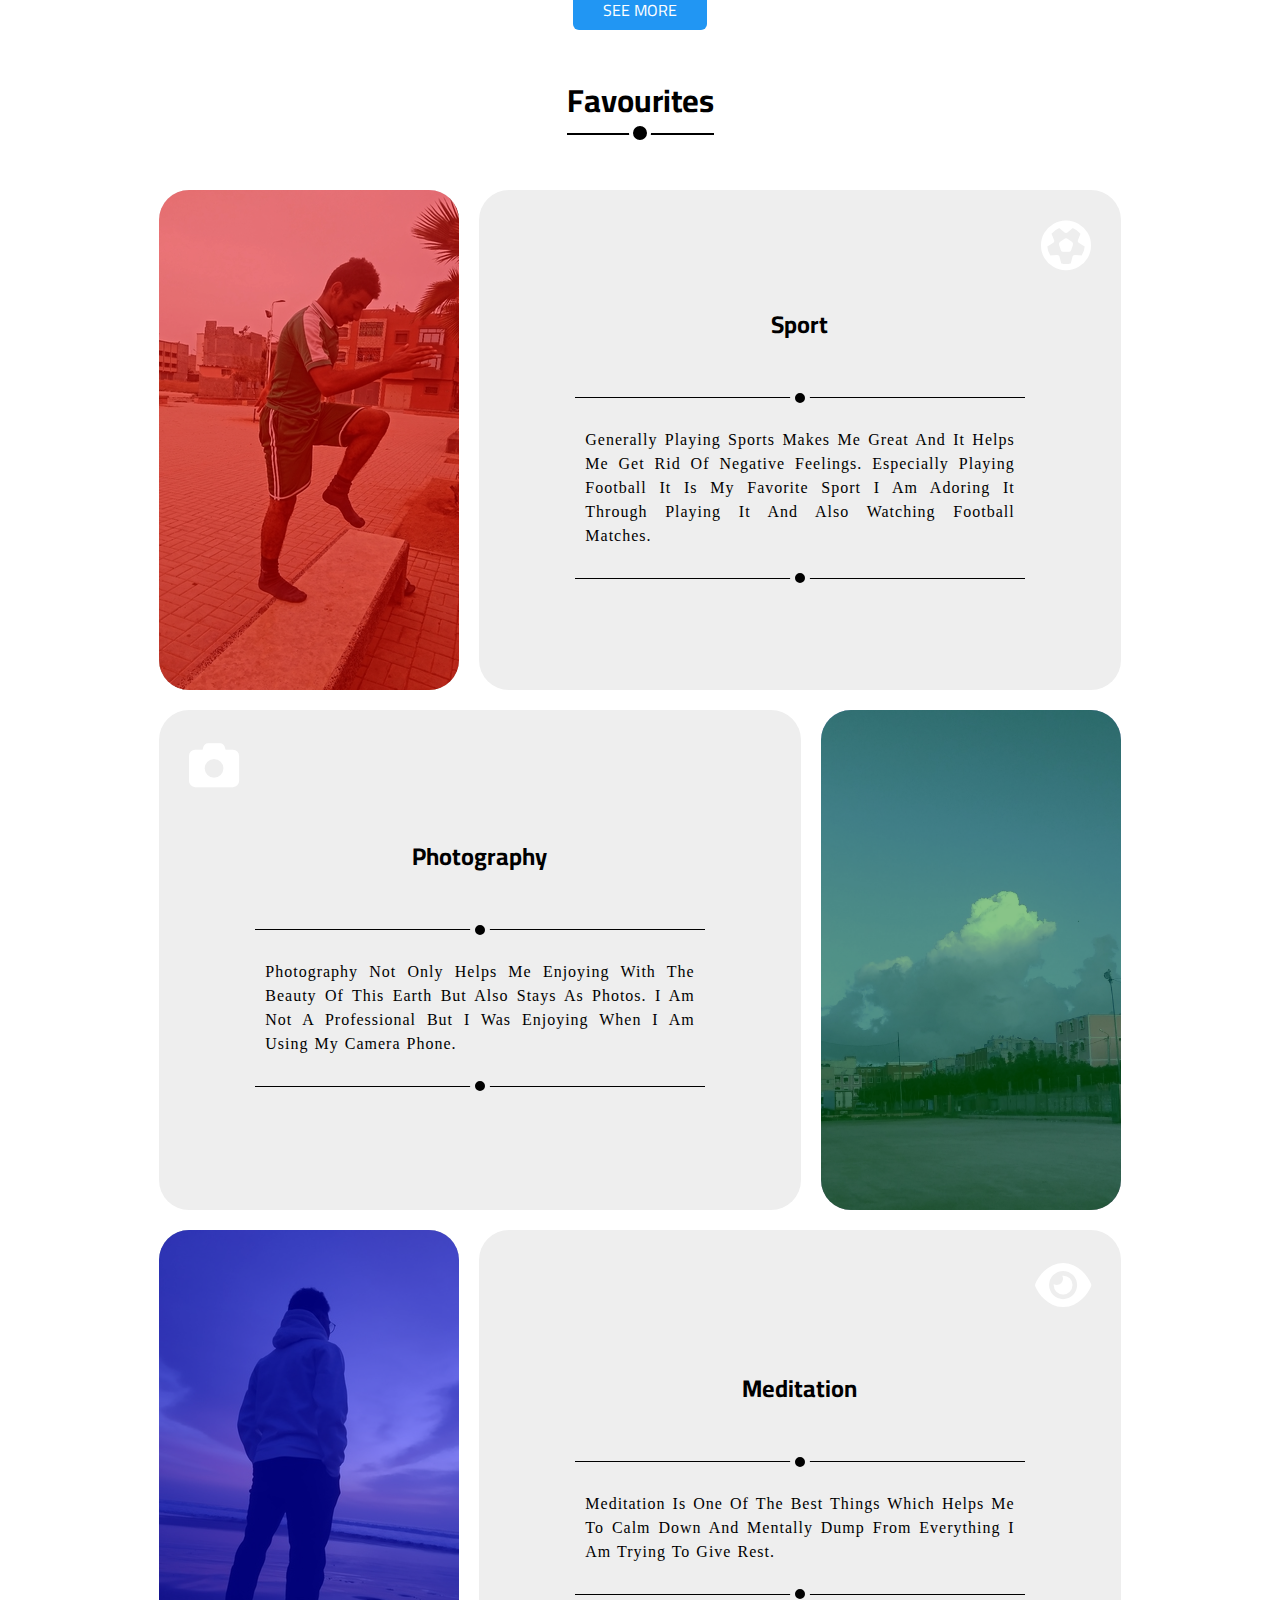
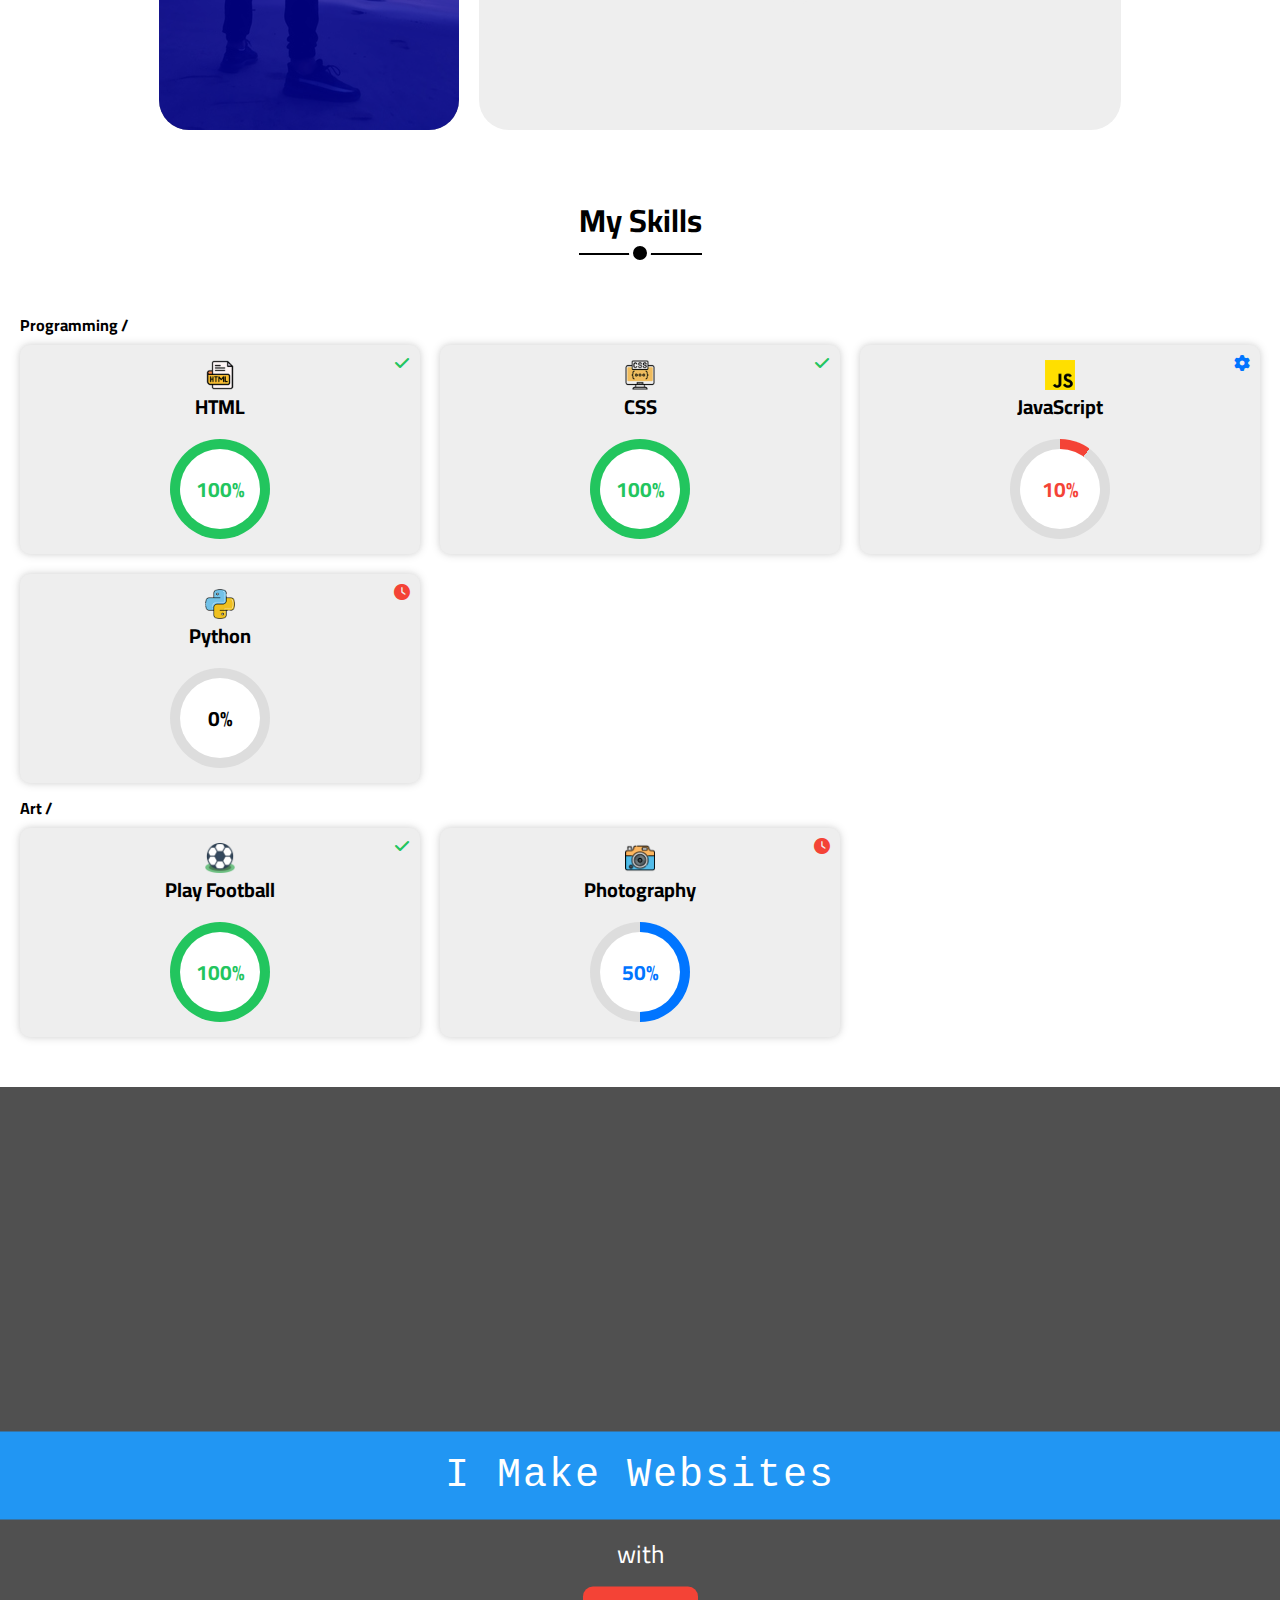
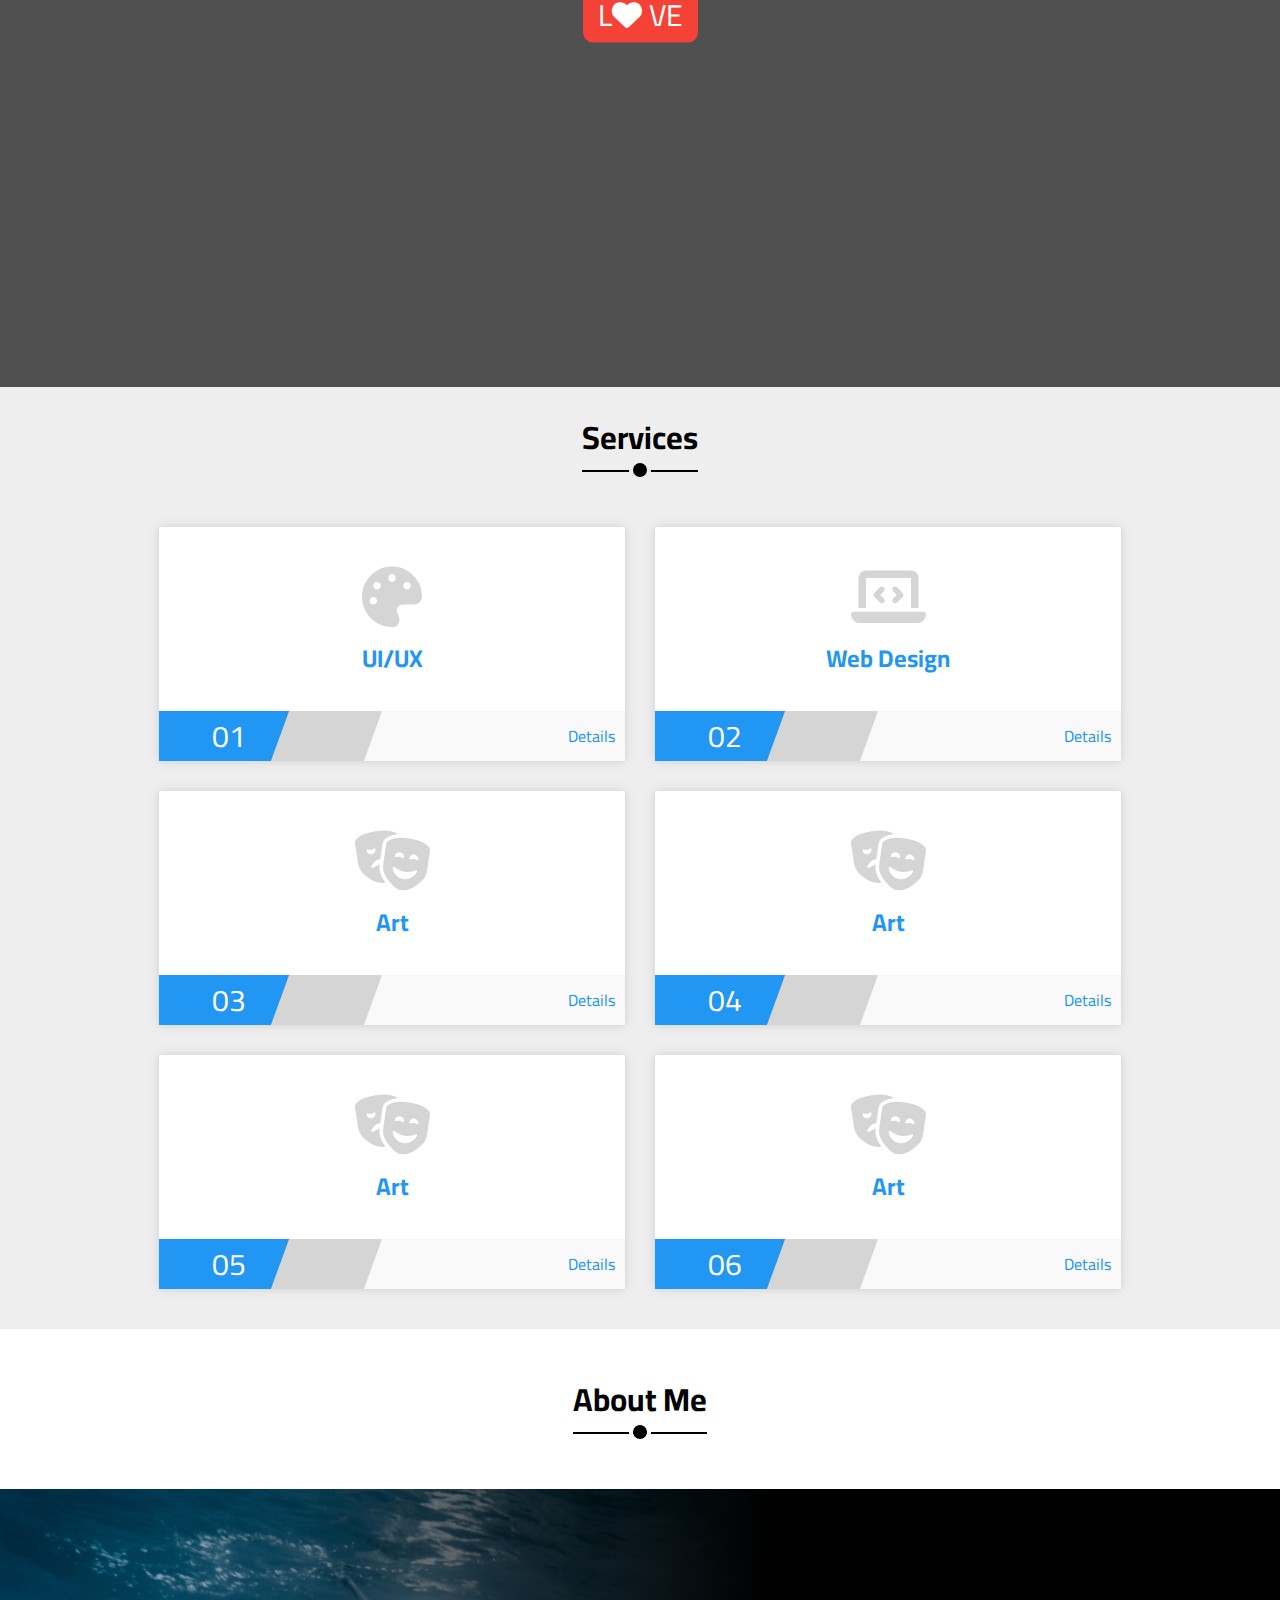
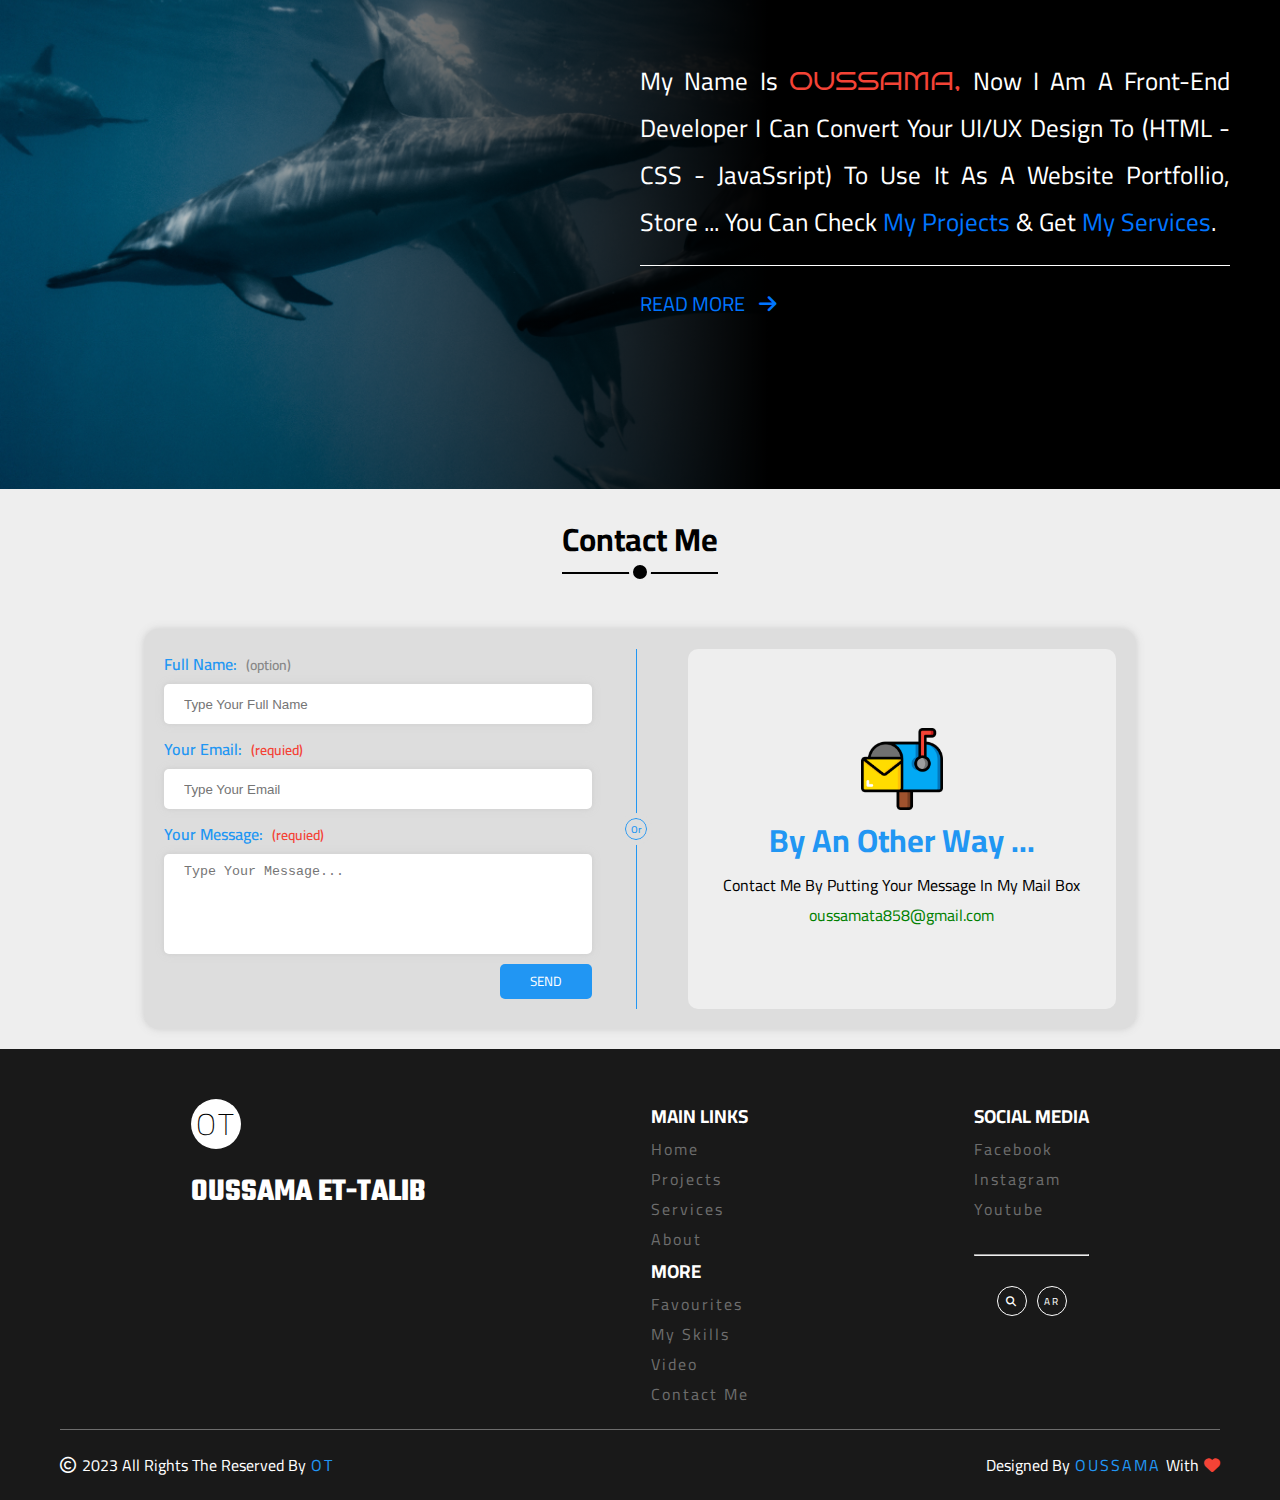
==== commit 2af823a1: "Add files via upload" ====
--- a/index.html
+++ b/index.html
@@ -37,7 +37,7 @@
 
 <body class="both eng">
     <form class="search-page">
-        <i id="cancle-btn" class="fa-regular fa-circle-xmark p-abs"></i>
+        <i id="cancel-btn" class="fa-solid fa-xmark p-abs flex-center"></i>
         <h1 class="p-abs">Type what are you <br> looking for?</h1>
         <input type="search" id="search-page" placeholder="Search...">
         <button>
@@ -127,7 +127,7 @@
             <div class="header-btns p-abs d-flex">
                 <a class="search-bar flex-center fs-10 br-circle"
                     title="Go to search bar">
-                    <div class="i fa-solid fa-search"></div>
+                    <i class="fa-solid fa-search search-bar"></i>
                 </a>
                 <a class="lang-change flex-center fs-10 br-circle"
                     href="./index-ar.html"
@@ -199,7 +199,7 @@
                         </div>
                         <div class="project-btns">
                             <a class="info btn-shape bg-green"
-                                href="./Projects Info Pages//ENG/leon.html">info</a>
+                                href="./Projects Info Pages/ENG/leon.html">info</a>
                             <a class="preview btn-shape bg-blue"
                                 href="https://easy-c.github.io/Template-01-leon/"
                                 target="_blank">preview</a>
@@ -212,7 +212,7 @@
                         </div>
                         <div class="project-btns">
                             <a class="info btn-shape bg-green"
-                                href="">info</a>
+                                href="./Projects Info Pages/ENG/kasper.html">info</a>
                             <a class="preview btn-shape bg-blue"
                                 href="https://easy-c.github.io/Template-02-Kaspr/"
                                 target="_blank">preview</a>
@@ -225,7 +225,7 @@
                         </div>
                         <div class="project-btns">
                             <a class="info btn-shape bg-green"
-                                href="">info</a>
+                                href="./Projects Info Pages/ENG/talib.html">info</a>
                             <a class="preview btn-shape bg-blue"
                                 href="https://easy-c.github.io/Template-03-Elzero/"
                                 target="_blank">preview</a>
@@ -238,7 +238,7 @@
                         </div>
                         <div class="project-btns">
                             <a class="info btn-shape bg-green"
-                                href="">info</a>
+                                href="./Projects Info Pages/ENG/dashboard.html">info</a>
                             <a class="preview btn-shape bg-blue"
                                 href="https://easy-c.github.io/Template-04-Dashboard/"
                                 target="_blank">preview</a>
@@ -251,7 +251,7 @@
                         </div>
                         <div class="project-btns">
                             <a class="info btn-shape bg-green"
-                                href="">info</a>
+                                href="./Projects Info Pages/ENG/product-preview.html">info</a>
                             <a class="preview btn-shape bg-blue"
                                 href="https://easy-c.github.io/Product-Preview-Challenge/"
                                 target="_blank">preview</a>
@@ -264,18 +264,56 @@
                         </div>
                         <div class="project-btns">
                             <a class="info btn-shape bg-green"
+                                href="./Projects Info Pages/ENG/ot.html">info</a>
+                            <!-- <a class="preview btn-shape bg-blue"
+                                href="https://easy-c.github.io/OT/"
+                                target="_blank">preview</a> -->
+                        </div>
+                    </div>
+                    <div class="project hiddenItem"
+                        style="background-image: url(); background-color: #ddd;">
+                        <div class="project-title p-abs c-white">
+                            <h2>title</h2>
+                        </div>
+                        <div class="project-btns">
+                            <a class="info btn-shape bg-green"
                                 href="">info</a>
                             <a class="preview btn-shape bg-blue"
-                                href="https://easy-c.github.io/OT/"
+                                href=""
+                                target="_blank">preview</a>
+                        </div>
+                    </div>
+                    <div class="project hiddenItem"
+                        style="background-image: url(); background-color: #ddd;">
+                        <div class="project-title p-abs c-white">
+                            <h2>title</h2>
+                        </div>
+                        <div class="project-btns">
+                            <a class="info btn-shape bg-green"
+                                href="">info</a>
+                            <a class="preview btn-shape bg-blue"
+                                href=""
+                                target="_blank">preview</a>
+                        </div>
+                    </div>
+                    <div class="project hiddenItem"
+                        style="background-image: url(); background-color: #ddd;">
+                        <div class="project-title p-abs c-white">
+                            <h2>title</h2>
+                        </div>
+                        <div class="project-btns">
+                            <a class="info btn-shape bg-green"
+                                href="">info</a>
+                            <a class="preview btn-shape bg-blue"
+                                href=""
                                 target="_blank">preview</a>
                         </div>
                     </div>
                 </div>
                 <a class="projects-more-btn btn-shape w-fit mr-auto ml-auto d-block "
-                    href="project-page.html"
-                    title="Click This To See More Projects">see
-                    more
-                    <i class="fa-solid fa-arrow-right ml-10"></i>
+                    id="seeMore" title="Click This To See More Projects">
+                    see more
+                    <!-- <i class="fa-solid fa-arrow-down ml-10"></i> -->
                 </a>
             </div>
         </section>
@@ -594,7 +632,7 @@
                 <div class="footer-btns flex-center">
                     <a class="search-bar search-bar-footer flex-center fs-10 br-circle"
                         title="Go to search bar">
-                        <div class="i fa-solid fa-search"></div>
+                        <i class="fa-solid fa-search search-bar"></i>
                     </a>
                     <a class="lang-change flex-center fs-10 br-circle"
                         href="./index-ar.html#footer"
@@ -612,7 +650,6 @@
         </div>
     </footer>
     <script src="./master.js"></script>
-    <script src="/master2.js"></script>
 </body>
 
 </html>--- a/CSS/style.css
+++ b/CSS/style.css
@@ -329,19 +329,27 @@
     flex-direction: column;
   }
 }
-.search-page i#cancle-btn {
+.search-page i#cancel-btn {
   color: white;
   right: 30px;
   top: 30px;
-  font-size: 40px;
+  font-size: 30px;
   transition: .3s ease;
   -webkit-transition: .3s ease;
   -moz-transition: .3s ease;
   -ms-transition: .3s ease;
   -o-transition: .3s ease;
   cursor: pointer;
-}
-.search-page i#cancle-btn:hover {
+  width: 40px;
+  height: 40px;
+  border: 2px solid ;
+  border-radius: 50%;
+  -webkit-border-radius: 50%;
+  -moz-border-radius: 50%;
+  -ms-border-radius: 50%;
+  -o-border-radius: 50%;
+}
+.search-page i#cancel-btn:hover {
   color: #f44336;
 }
 .search-page h1  {
@@ -869,18 +877,38 @@
   -moz-transition: 0.3s;
   -ms-transition: 0.3s;
   -o-transition: 0.3s;
+  cursor: pointer;
 }
 .projects a.projects-more-btn:hover {
   background-color: black;
   color: white;
 }
-body.leon-page .back{
-  font-size: 30px;
+
+/* Projects info pages style */
+/* Both */
+body.project-info-page .back{
+  font-size: 25px;
   left: 40px;
   top: 30px;
   cursor: pointer;
-}
-body.leon-page .container .content img {
+  width: 40px;
+  height: 40px;
+  border: 2px solid ;
+  border-radius: 50%;
+  -webkit-border-radius: 50%;
+  -moz-border-radius: 50%;
+  -ms-border-radius: 50%;
+  -o-border-radius: 50%;
+  transition: .3s ease;
+  -webkit-transition: .3s ease;
+  -moz-transition: .3s ease;
+  -ms-transition: .3s ease;
+  -o-transition: .3s ease;
+}
+body.project-info-page .back:hover {
+  color: var(--main-color);
+}
+body.project-info-page .container .content img {
   width: 50%;
   margin-right: 30px;
   border-radius: 15px;
@@ -891,54 +919,65 @@
   align-self: flex-start;
 }
 
-body.leon-page .container .content .info {
+body.project-info-page .container .content .info {
   width: 40%;
-}
-body.leon-page .container .content .info h2 {
+  /* background-color: #eee; */
+}
+body.project-info-page .container .content .info h2 {
   text-transform: capitalize;
   color: var(--main-color);
   font-weight: 400;
-
-}
-body.leon-page .container .content .info h2 span {
+  border-bottom: 2px solid ;
+  padding: 1px;
+  margin: 1px;
+}
+body.project-info-page .container .content .info h2:first-child {
+  border-top: 2px solid ;
+}
+body.project-info-page .container .content .info h2 span {
   color: #999;
   margin-left: 10px;
 }
 @media (max-width: 767px){
-  body.leon-page .container .content {
+  body.project-info-page .container .content {
     flex-wrap: wrap;
     flex-direction: column;
     width: 100%;
     text-align: center;
   }
-  body.leon-page .container .content img {
+  body.project-info-page .container .content img {
     margin-bottom: 20px;
   }
-  body.leon-page .container .content img,
-  body.leon-page .container .content .info {
+  body.project-info-page .container .content img,
+  body.project-info-page .container .content .info {
     width: 100%;
   }
-  body.leon-page .container .content .info h2 span{
+  body.project-info-page .container .content .info h2 span{
     display: block;
     font-size: 20px;
-  }
-  body.leon-page .container .content .info a{
+    margin-left: 0;
+  }
+  body.project-info-page .container .content .info a{
     margin: 20px auto;
   }
 }
-/* ar */
-  body.leon-page-ar .container .content img {
+/* Just for Ar */
+  body.project-info-page-ar .container .content img {
     margin-right: auto;
     margin-left: 30px;
   }
-  body.leon-page-ar .back{
+  body.project-info-page-ar .back{
   right: 40px;
   left: auto;
   rotate: 180deg;
 }
-body.leon-page-ar .container .content .info h2 span {
+body.project-info-page-ar .container .content .info h2 span {
   margin-left: auto;
   margin-right: 10px;
+}
+
+.hiddenItem {
+  display: none;
 }
 
 /* projects-section */
@@ -1913,7 +1952,7 @@
   font-family: "Cairo", sans-serif;
 }
 
-body.ar .search-page i#cancle-btn {
+body.ar .search-page i#cancel-btn {
   right: auto;
   left: 30px;
 }
